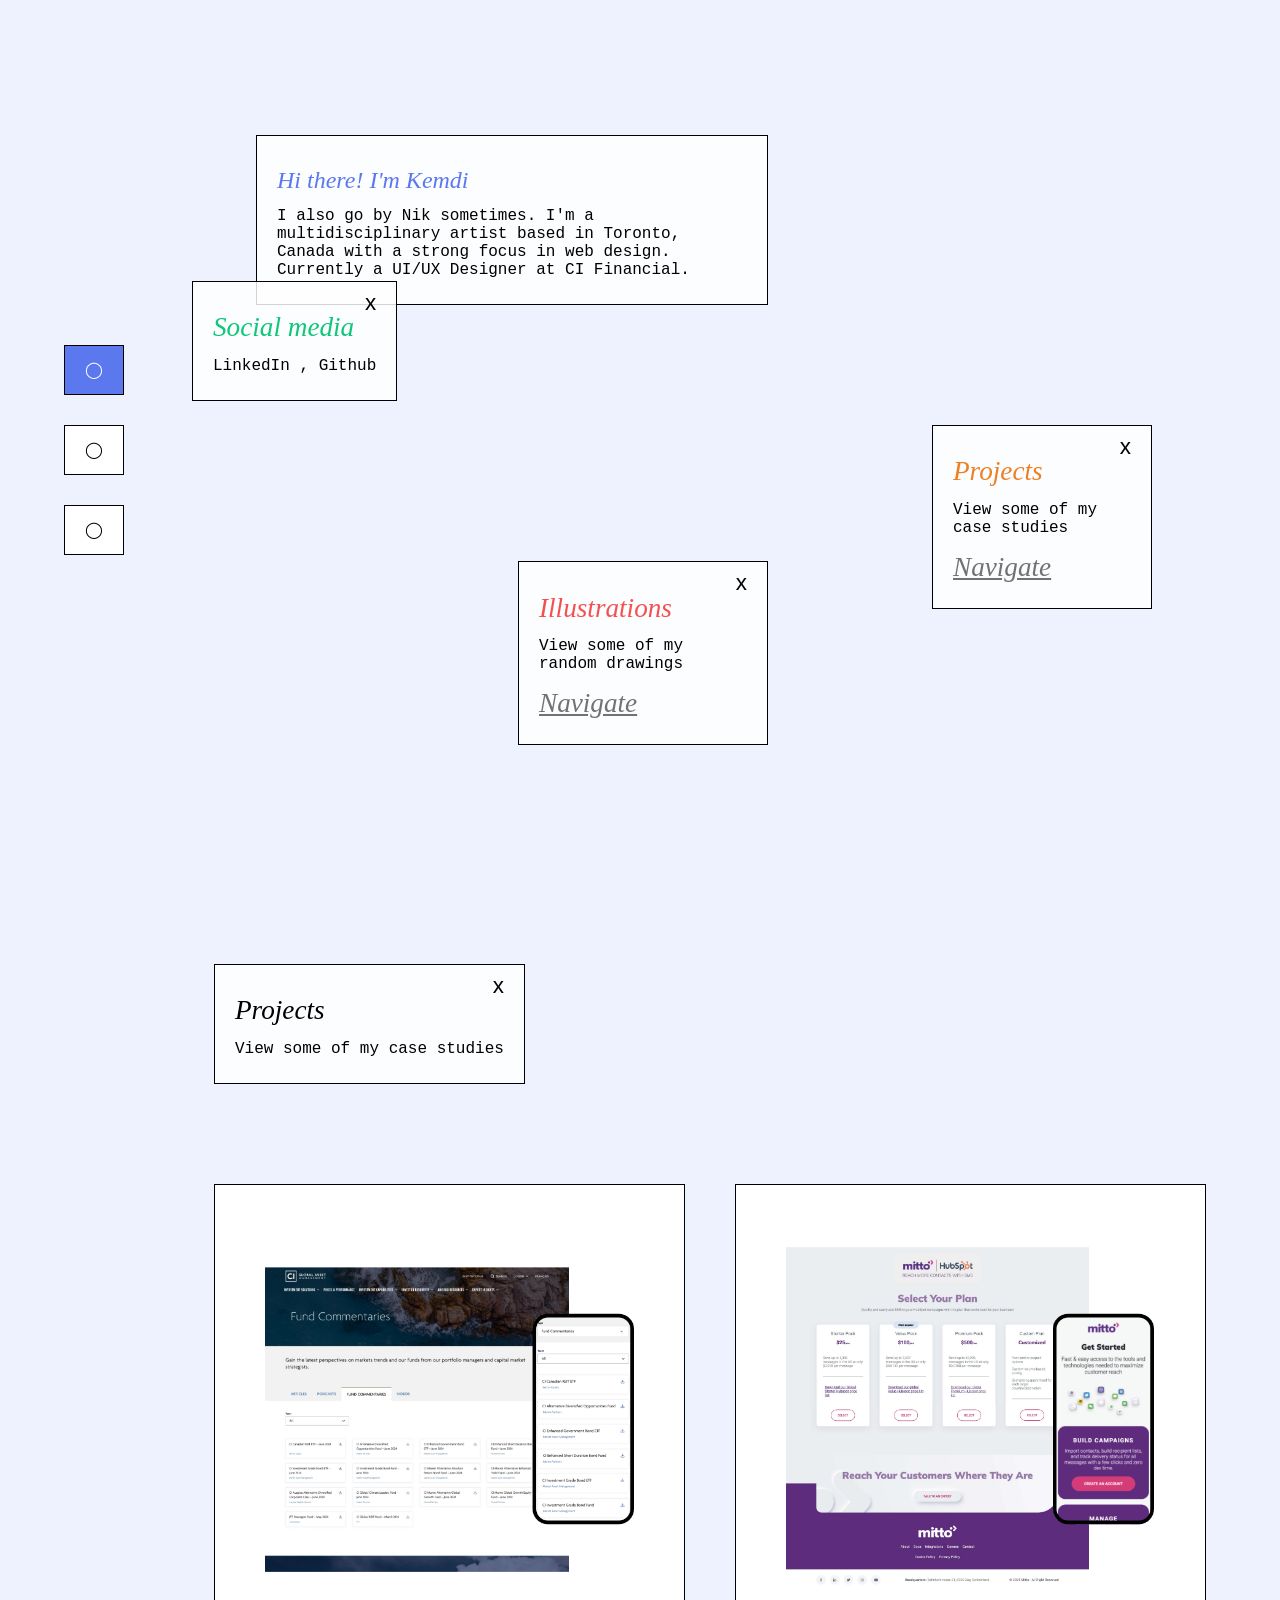
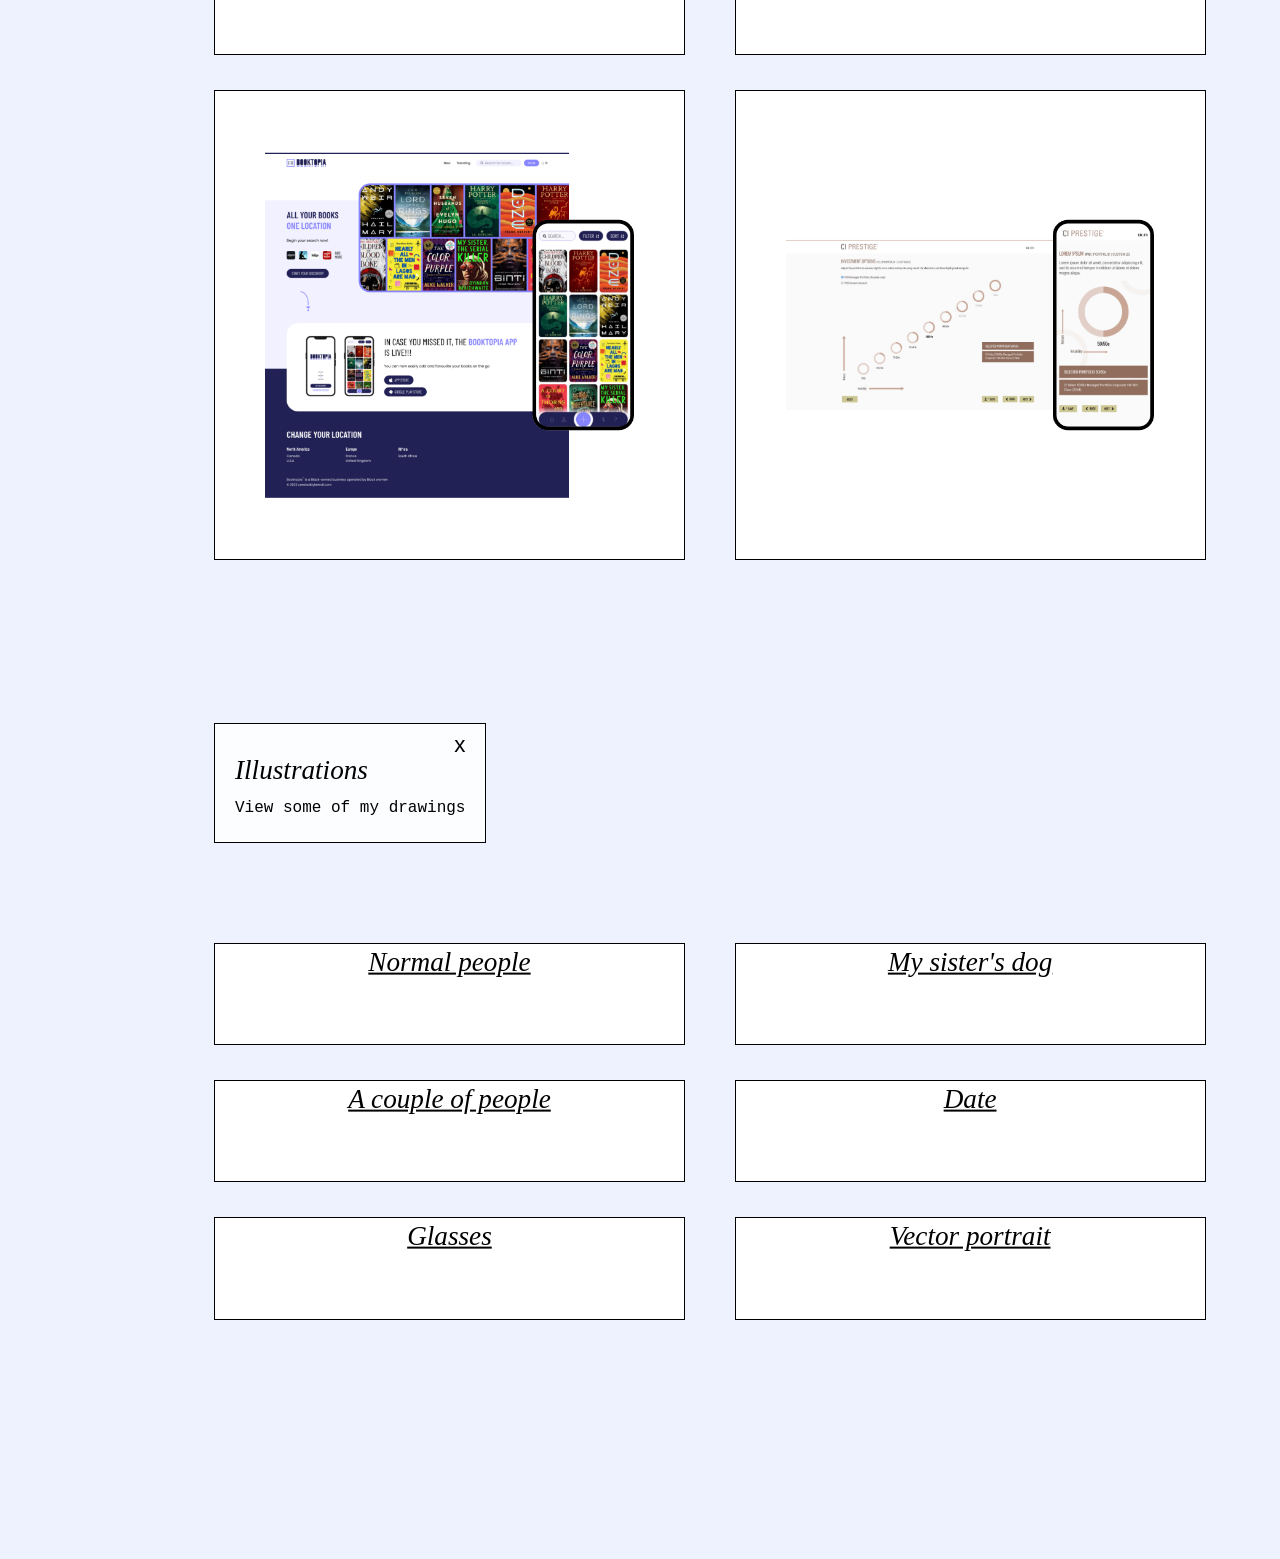
==== index.html @ 2d478c74 "october 2025 update" ====
<!DOCTYPE html>
<html lang="en">

<head>
    <meta charset="UTF-8">
    <meta name="viewport" content="width=device-width, initial-scale=1.0">
    <title>Portfolio</title>
    <link href="css/style.css" rel="stylesheet" />
    <link rel="icon" type="image/png" href="img/favicon.png">
</head>

<body>
    <nav>
        <div onclick="navFunction()" class="open cancel"><span>&#x25EF;</span><span>x</span></div>
        <ul>
            <li class="active" onclick="myClickFunction()"><a href="#"><span>&#x25EF;</span><span>Home</span></a></li>
            <li><a href="#projects"><span>&#x25EF;</span><span>Projects</span></a></li>
            <li><a href="#illustrations"><span>&#x25EF;</span><span>Illustrations</span></a></li>
            <li class="socialmedia">
                <p onclick="reAddFunction()"><span>&#x25EF;</span><span class="invisible">Social media</span><a
                        href="https://www.linkedin.com/in/k-ikejiani/" target="_blank">LinkedIn</a><a
                        href="https://github.com/nikxkj" target="_blank">Github</a></p>
            </li>
        </ul>
    </nav>

    <section id="home">
        <div class="one dialog">
            <div class="cancel">
                <p>x</p>
            </div>
            <h1>Hi there! I'm Kemdi</h1>
            <p>
                I also go by Nik sometimes. I'm a multidisciplinary artist based in Toronto, Canada with a strong focus
                in web design. Currently a UI/UX Designer at CI Financial.
            </p>
        </div>

        <div class="two dialog">
            <div class="cancel">
                <p>x</p>
            </div>
            <h2>Social media</h2>
            <p>
                <a href="https://www.linkedin.com/in/k-ikejiani/" target="_blank">LinkedIn</a> , <a
                    href="https://github.com/nikxkj" target="_blank">Github</a>
            </p>
        </div>

        <div class="three dialog">
            <div class="cancel">
                <p>x</p>
            </div>
            <h2>Projects</h2>
            <p>
                View some of my case studies
            </p>
            <p class="navigate">
                <a href="#projects">Navigate</a>
            </p>
        </div>

        <div class="four dialog">
            <div class="cancel">
                <p>x</p>
            </div>
            <h2>Illustrations</h2>
            <p>
                View some of my random drawings
            </p>
            <p class="navigate">
                <a href="#illustrations">Navigate</a>
            </p>
        </div>
    </section>

    <section id="projects">
        <div class="dialog">
            <div class="cancel">
                <p onclick="topFunction()">x</p>
            </div>
            <h2>Projects</h2>
            <p>
                View some of my case studies
            </p>
        </div>

        <div class="gallery">
            <div class="image">
                <img src="img/1.png" alt="">
                <a href="projects/1.html"></a>
                <p class="navigate">View case study</p>
            </div>

            <div class="image">
                <img src="img/2.png" alt="">
                <a href="projects/2.html"></a>
                <p class="navigate">View case study</p>
            </div>

            <div class="image">
                <img src="img/3.png" alt="">
                <a href="projects/1.html"></a>
                <p class="navigate">View case study</p>
            </div>

            <div class="image">
                <img src="img/4.png" alt="">
                <a href="projects/1.html"></a>
                <p class="navigate">View case study</p>
            </div>
        </div>

    </section>


    <section id="illustrations">
        <div class="dialog">
            <div class="cancel">
                <p onclick="topFunction()">x</p>
            </div>
            <h2>Illustrations</h2>
            <p>
                View some of my drawings
            </p>
        </div>

        <div class="gallery">
            <div class="image">
                <img src="https://nikxkj.github.io/home/img/normal-people.jpg" alt="">
                <p class="navigate">Normal people</p>
            </div>

            <div class="image">
                <img src="https://nikxkj.github.io/home/img/peaches.jpg" alt="">
                <p class="navigate">My sister's dog</p>
            </div>

            <div class="image">
                <img src="https://nikxkj.github.io/home/img/couple.jpg" alt="">
                <p class="navigate">A couple of people</p>
            </div>

            <div class="image">
                <img src="https://nikxkj.github.io/home/img/boat.jpg" alt="">
                <p class="navigate">Date</p>
            </div>

            <div class="image">
                <img src="https://nikxkj.github.io/home/img/glasses.png" alt="">
                <p class="navigate">Glasses</p>
            </div>

            <div class="image">
                <img src="https://nikxkj.github.io/home/img/portrait.png" alt="">
                <p class="navigate">Vector portrait</p>
            </div>
        </div>

    </section>


    <script src="js/script.js"></script>


</body>

</html>
---- css/style.css ----
* {
  padding: 0;
  border: 0;
  margin: 0;
  -webkit-box-sizing: border-box;
  box-sizing: border-box;
}

html, body {
  background-color: #eef2ff;
  color: #000;
  font-family: "Courier New", Courier, monospace;
  scroll-behavior: smooth;
}

h1, h2, h3 {
  font-family: "Baskerville", "Times New Roman", Times, serif;
  font-weight: 400;
  font-style: italic;
  line-height: 1;
}

h1 {
  color: #5C78EF;
}

h2 {
  font-size: 1.7rem;
}

p {
  margin: 15px 0;
}

a {
  color: inherit;
  text-decoration: none;
}

img {
  max-width: 100%;
  height: auto;
  display: block;
}

nav {
  position: fixed;
  left: 5%;
  top: 50%;
  -webkit-transform: translateY(-50%);
          transform: translateY(-50%);
  z-index: 1000;
}
nav li {
  list-style: none;
  color: #000;
  margin: 60px 0;
}
nav li a {
  padding: 15px 20px;
  border: 1px solid #000;
  background-color: #fff;
}
nav li a span {
  display: inline-block;
  vertical-align: middle;
}
nav li a span:last-child {
  padding-left: 0;
  max-width: 0;
  overflow: hidden;
  -webkit-transition: 0.5s max-width, 0.3s padding;
  transition: 0.5s max-width, 0.3s padding;
}
nav li p {
  background-color: #fff;
}
nav .active {
  color: #fff;
}
nav .active a {
  background-color: #fff;
}
nav .active:nth-child(1) a {
  background-color: #5C78EF;
}
nav .active:nth-child(2) a {
  background-color: #ED8023;
}
nav .active:nth-child(3) a {
  background-color: #F55050;
}
nav .active:nth-child(4) a, nav .active:nth-child(4) p {
  background-color: #0ec778;
}
nav li:hover, nav li.active:hover {
  color: #fff;
}
nav li:hover a span:last-child, nav li.active:hover a span:last-child {
  padding-left: 15px;
  max-width: 160px;
}
nav li:hover:nth-child(1) a, nav li.active:hover:nth-child(1) a {
  background-color: #5C78EF;
}
nav li:hover:nth-child(2) a, nav li.active:hover:nth-child(2) a {
  background-color: #ED8023;
}
nav li:hover:nth-child(3) a, nav li.active:hover:nth-child(3) a {
  background-color: #F55050;
}
nav li:hover:nth-child(4) a, nav li:hover:nth-child(4) p, nav li.active:hover:nth-child(4) a, nav li.active:hover:nth-child(4) p {
  background-color: #0ec778;
}
nav .socialmedia {
  display: none;
  cursor: pointer;
}
nav .socialmedia p {
  padding: 15px 20px;
  border: 1px solid #000;
  margin: 0;
  display: inline;
}
nav .socialmedia a {
  border: 0;
  padding: 0;
  display: inline-block;
  max-width: 0;
  overflow: hidden;
  vertical-align: bottom;
}
nav .socialmedia p:hover a {
  max-width: 180px;
  padding-left: 15px;
}

section {
  width: 100%;
  position: relative;
  min-height: 100vh;
  padding: 5%;
}

.navigate {
  font-family: "Baskerville", "Times New Roman", Times, serif;
  font-style: italic;
  text-decoration: underline;
  font-size: 1.7rem;
  color: #727272;
}
.navigate:hover {
  color: #000;
}

.dialog {
  max-width: 40%;
  padding: 10px 20px;
  background-color: rgba(255, 255, 255, 0.8235294118);
  position: absolute;
  border: 1px solid #000;
}
.dialog .cancel {
  text-align: right;
  font-family: sans-serif;
}
.dialog .cancel p {
  margin: 0;
  display: inline-block;
  cursor: pointer;
  font-size: 1.4rem;
  line-height: 1;
  font-family: sans-serif;
  font-weight: 200;
}
.dialog .cancel a {
  text-decoration: none !important;
  display: inline-block;
  vertical-align: middle;
}
.dialog a:hover {
  text-decoration: underline;
}
.dialog.one {
  left: 20%;
  top: 15%;
}
.dialog.two {
  left: 15%;
  top: 29%;
}
.dialog.two h2 {
  color: #0ec778;
}
.dialog.three {
  right: 10%;
  top: 45%;
  width: 220px;
}
.dialog.three h2 {
  color: #ED8023;
}
.dialog.four {
  right: 40%;
  bottom: 15%;
  width: 250px;
}
.dialog.four h2 {
  color: #F55050;
}

.gallery {
  margin-left: 150px;
  margin-top: 100px;
}
.gallery .image {
  width: 47%;
  max-width: 600px;
  height: auto;
  aspect-ratio: 1/1;
  background-color: #fff;
  border: 1px solid #000;
  display: inline-block;
  margin-bottom: 30px;
  position: relative;
  padding: 5%;
  text-align: center;
}
.gallery .image:nth-child(even) {
  margin-left: 4%;
}
.gallery .image a {
  display: inline-block;
  background-color: #000;
  opacity: 0;
  width: 100%;
  height: 100%;
  position: absolute;
  top: 0;
  left: 0;
  -webkit-transition: 0.5s opacity;
  transition: 0.5s opacity;
}
.gallery .image .navigate {
  margin: 0;
  left: 0;
  position: absolute;
  z-index: 10;
  cursor: pointer;
  width: 100%;
  text-align: center;
  top: 50%;
  -webkit-transform: translateY(-50%);
          transform: translateY(-50%);
  opacity: 0;
  color: #dddddd;
  pointer-events: none;
}
.gallery .image .navigate:hover {
  color: #fff;
}
.gallery .image:hover a {
  opacity: 0.9;
}
.gallery .image:hover .navigate {
  opacity: 1;
}
.gallery.three .image {
  width: 29%;
  vertical-align: top;
}
.gallery.three .image:nth-child(even) {
  margin: 0 4%;
}

#illustrations .gallery .image {
  aspect-ratio: unset;
}
#illustrations .gallery .image .navigate {
  -webkit-transform: unset;
          transform: unset;
  top: 2.5%;
  -webkit-transform: translateY(-1.25%);
          transform: translateY(-1.25%);
  opacity: 1;
  color: #000 !important;
}

.dialog {
  -webkit-transition: 0.5s -webkit-transform;
  transition: 0.5s -webkit-transform;
  transition: 0.5s transform;
  transition: 0.5s transform, 0.5s -webkit-transform;
}

.close {
  -webkit-transform: scale(0);
          transform: scale(0);
  pointer-events: none;
  padding: 0;
}

#projects .dialog, #illustrations .dialog {
  margin-left: 150px;
  position: relative;
  display: inline-block;
  -webkit-transition: 0.8s margin;
  transition: 0.8s margin;
}

#home {
  opacity: 1;
  -webkit-transition: 0.8s opacity;
  transition: 0.8s opacity;
}

.projectview #home {
  opacity: 0;
}

nav .socialmedia a {
  pointer-events: none;
  max-width: 0;
  overflow: hidden;
}

nav .socialmedia .invisible {
  white-space: nowrap;
  display: inline-block;
  vertical-align: bottom;
  padding-left: 0;
  max-width: 0;
  overflow: hidden;
  -webkit-transition: 0.5s max-width, 0.3s padding;
  transition: 0.5s max-width, 0.3s padding;
}

nav .socialmedia:hover .invisible {
  max-width: 180px;
  padding-left: 15px;
}

nav .socialmedia a {
  display: none;
}

.nothome nav .socialmedia a {
  pointer-events: unset;
  display: inline-block;
  max-width: 0;
  overflow: hidden;
  -webkit-transition: 0.5s max-width, 0.3s padding;
  transition: 0.5s max-width, 0.3s padding;
}

.nothome nav .socialmedia:hover a {
  max-width: 110px;
}

.nothome nav .socialmedia .invisible {
  display: none !important;
}

.showsm .socialmedia, .nothome .socialmedia {
  display: list-item;
}

/*
.removesm{
    nav .socialmedia{display: none;}
    &.showsm.nothome .socialmedia{display: list-item;}
}
*/
.projectview #projects .dialog {
  margin-left: 0;
}

.illustrationview #illustrations .dialog {
  margin-left: 0;
}

.open {
  display: none;
  margin-bottom: 40px;
}
.open span {
  display: inline-block;
  padding: 15px 20px;
  border: 1px solid #000;
  background-color: #fff;
}
.open span:last-child {
  display: none;
}

#home .dialog {
  margin: 20px 0;
}
#home .dialog.one {
  margin-top: 0;
}
#home .dialog.one .cancel {
  opacity: 0;
  pointer-events: none;
}

@media screen and (max-width: 800px) {
  h1, h2, h3 {
    font-size: 1.5rem;
  }
  body {
    padding-top: 30px;
  }
  .open {
    display: block;
  }
  nav ul {
    display: none;
    padding-top: 15%;
  }
  section {
    max-width: 100%;
    overflow: hidden;
    padding: 0;
    width: 90%;
    margin: 0 auto;
    padding-bottom: 30px;
  }
  nav {
    left: unset;
    right: 5%;
    top: 30px;
    -webkit-transform: unset;
            transform: unset;
    text-align: right;
    width: 100%;
    height: unset;
    right: 0;
    top: 0;
    padding: 30px 5%;
  }
  nav li {
    margin: 0;
    margin-bottom: 60px;
  }
  nav li, nav li:hover, nav li.active:hover {
    color: #fff;
  }
  nav li a span:last-child, nav li:hover a span:last-child, nav li.active:hover a span:last-child {
    padding-left: 15px;
    max-width: 160px;
  }
  nav li:nth-child(1) a, nav li:hover:nth-child(1) a, nav li.active:hover:nth-child(1) a {
    background-color: #5C78EF;
  }
  nav li:nth-child(2) a, nav li:hover:nth-child(2) a, nav li.active:hover:nth-child(2) a {
    background-color: #ED8023;
  }
  nav li:nth-child(3) a, nav li:hover:nth-child(3) a, nav li.active:hover:nth-child(3) a {
    background-color: #F55050;
  }
  nav li:nth-child(4) a, nav li:nth-child(4) p, nav li:hover:nth-child(4) a, nav li:hover:nth-child(4) p, nav li.active:hover:nth-child(4) a, nav li.active:hover:nth-child(4) p {
    background-color: #0ec778;
  }
  nav .socialmedia {
    display: list-item;
  }
  nav .socialmedia a {
    max-width: 180px;
    padding-left: 15px;
  }
  nav .socialmedia a {
    pointer-events: unset;
    display: inline-block;
  }
  nav .socialmedia .invisible {
    display: none;
  }
  .dialog {
    max-width: 100%;
    width: 100%;
    position: relative;
  }
  .dialog.one, .dialog.two, .dialog.three, .dialog.four {
    left: 0;
    right: unset;
    bottom: unset;
    width: 100%;
  }
  .gallery {
    margin-left: 0;
    margin-top: 50px;
  }
  .gallery .image, .gallery .gallery.three .image {
    width: 100%;
    margin-bottom: 30px !important;
  }
  .gallery .image:nth-child(even) {
    margin-left: 0;
    margin-right: 0;
  }
  #illustrations .gallery .image .navigate {
    top: -2rem;
  }
  .clicked .open span:first-child {
    display: none;
  }
  .clicked .open span:last-child {
    display: inline-block;
  }
  .clicked nav {
    height: 100vh;
    background-color: #fff;
  }
  .clicked nav ul {
    display: block;
  }
}/*# sourceMappingURL=style.css.map */
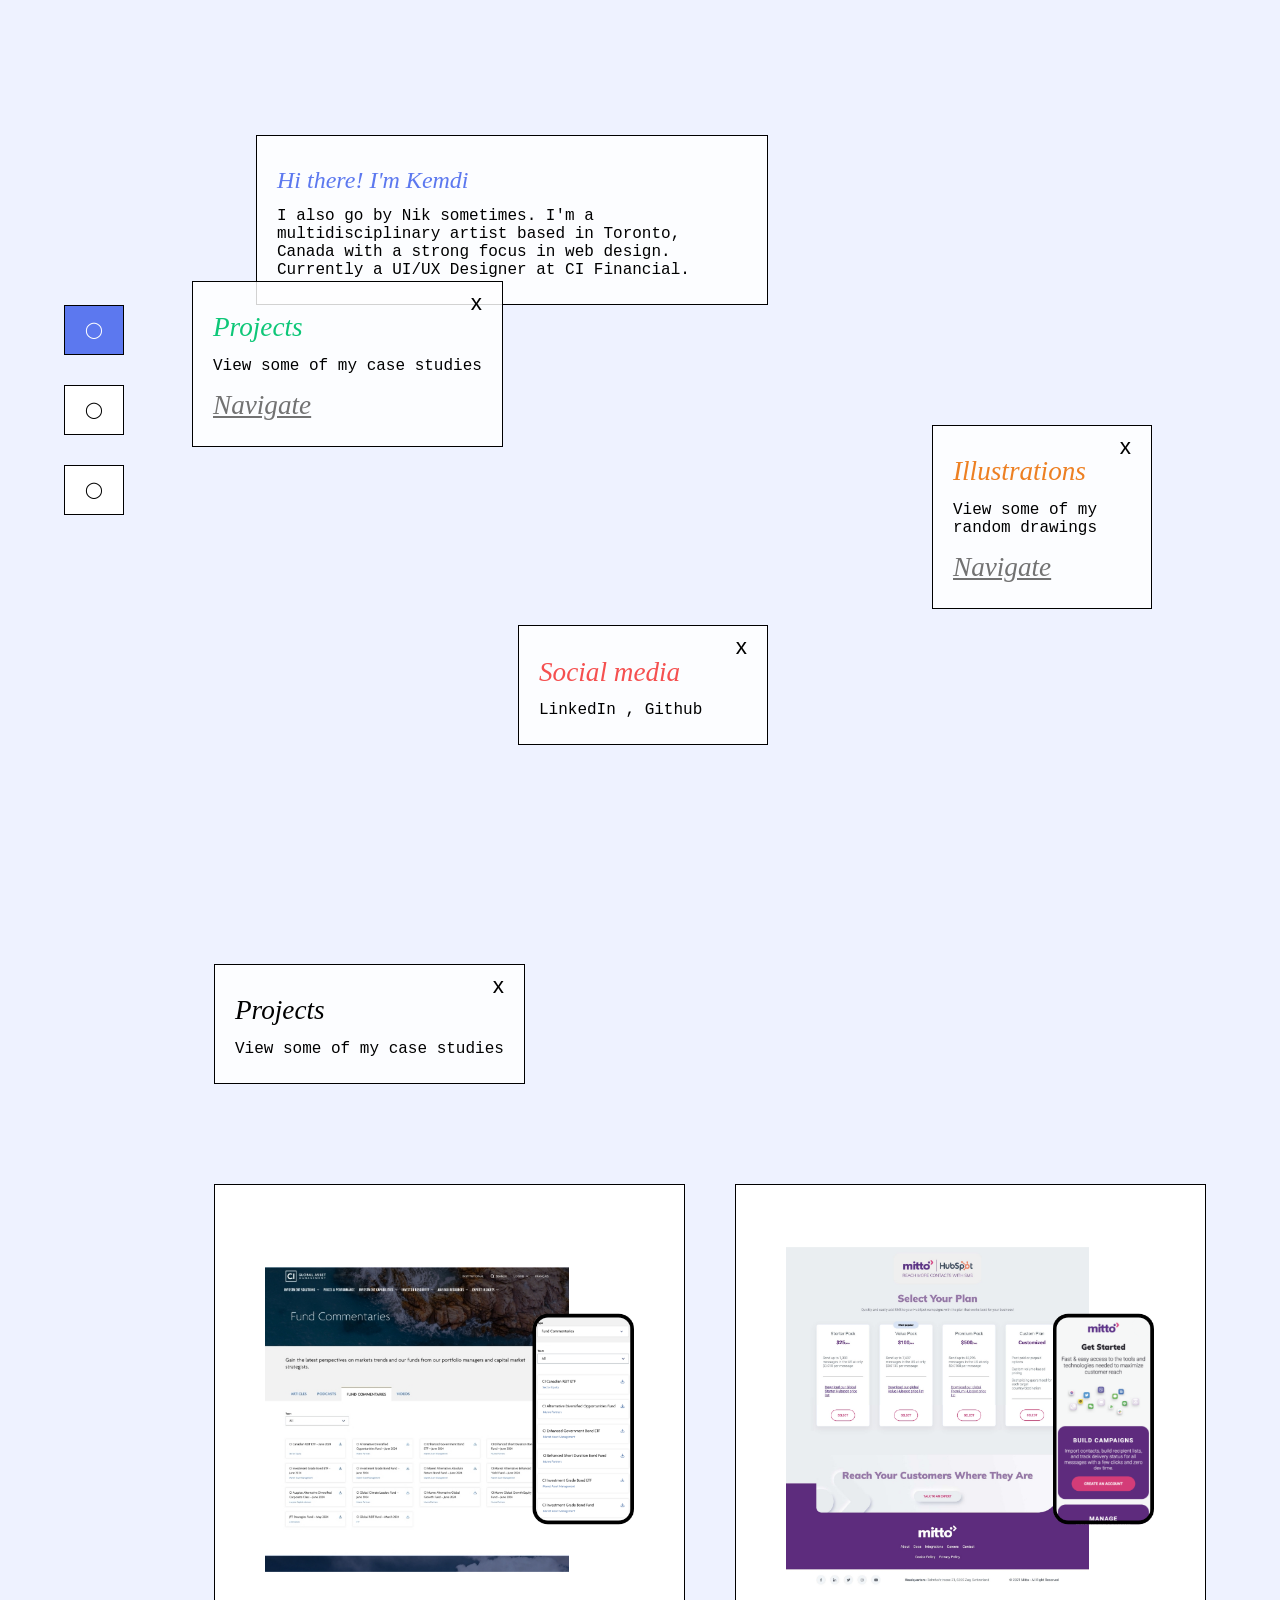
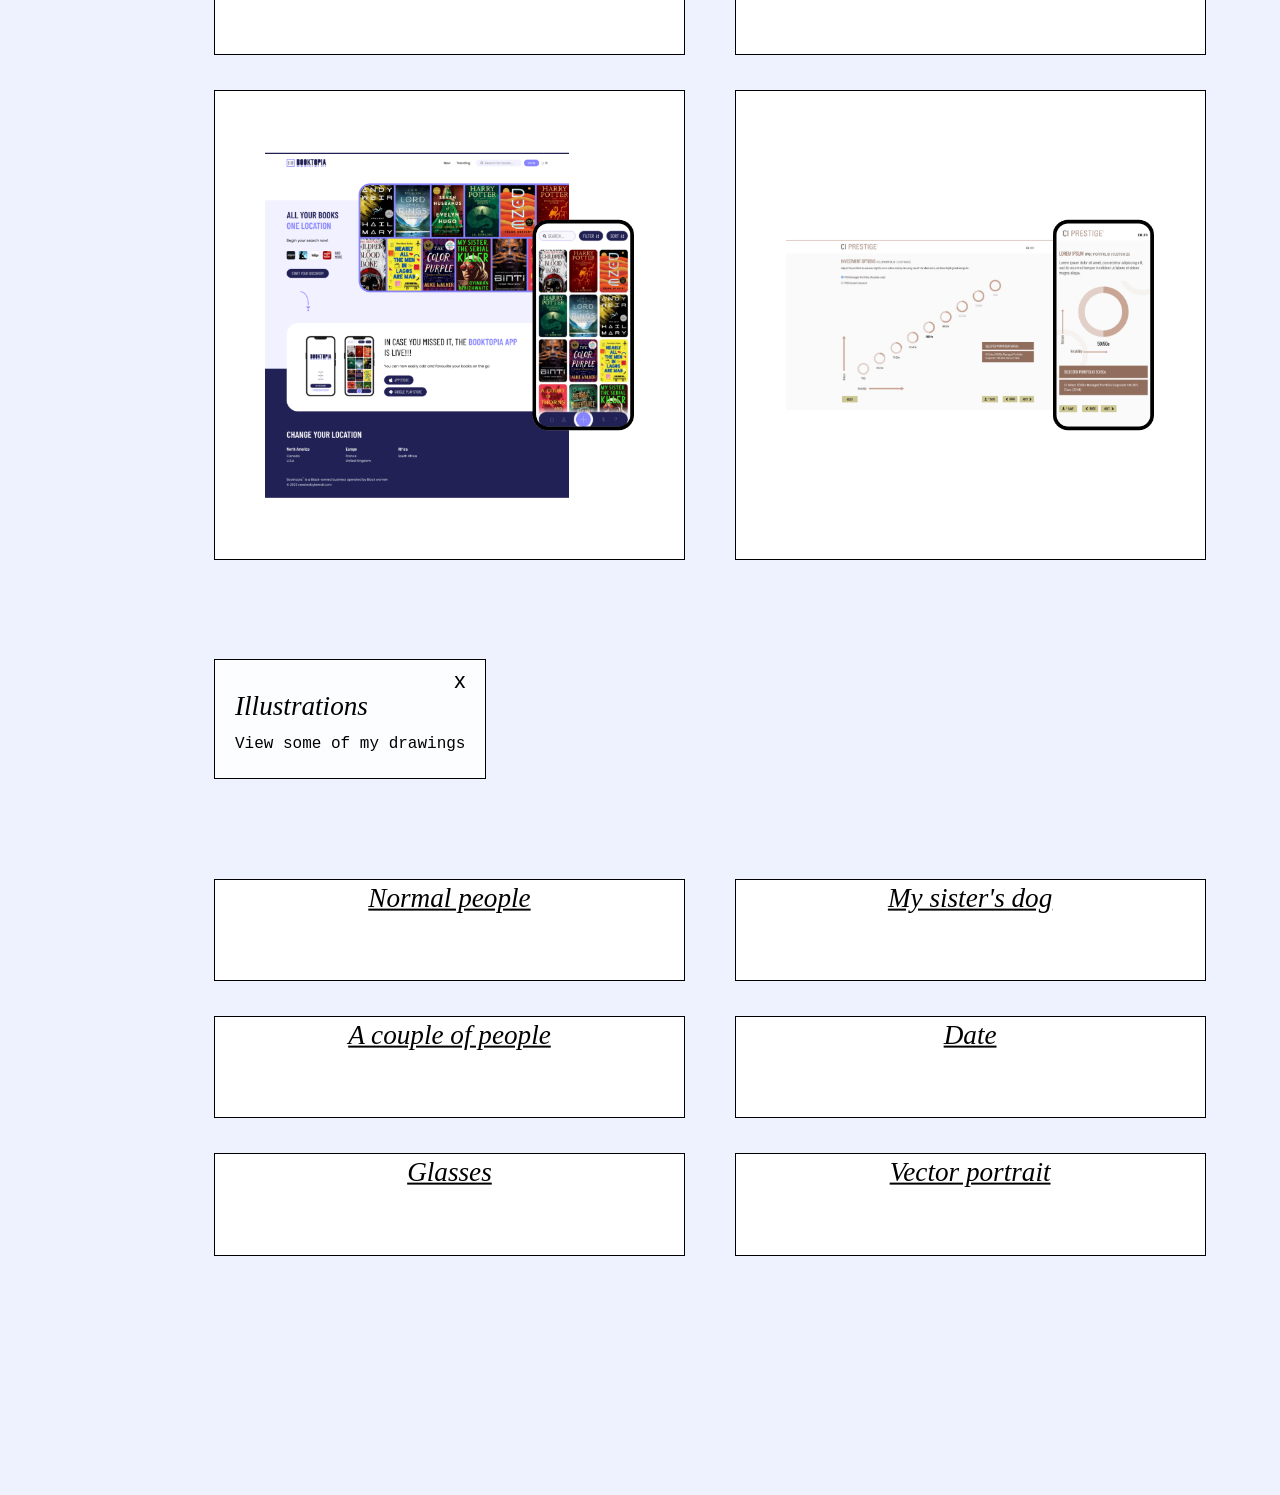
==== commit 0b24aaea: "cleanup" ====
--- a/index.html
+++ b/index.html
@@ -17,9 +17,11 @@
             <li><a href="#projects"><span>&#x25EF;</span><span>Projects</span></a></li>
             <li><a href="#illustrations"><span>&#x25EF;</span><span>Illustrations</span></a></li>
             <li class="socialmedia">
-                <p onclick="reAddFunction()"><span>&#x25EF;</span><span class="invisible">Social media</span><a
+                <span>
+                    <span>&#x25EF;</span><span class="invisible">Social media</span><a
                         href="https://www.linkedin.com/in/k-ikejiani/" target="_blank">LinkedIn</a><a
-                        href="https://github.com/nikxkj" target="_blank">Github</a></p>
+                        href="https://github.com/nikxkj" target="_blank">Github</a>
+                </span>
             </li>
         </ul>
     </nav>
@@ -40,17 +42,6 @@
             <div class="cancel">
                 <p>x</p>
             </div>
-            <h2>Social media</h2>
-            <p>
-                <a href="https://www.linkedin.com/in/k-ikejiani/" target="_blank">LinkedIn</a> , <a
-                    href="https://github.com/nikxkj" target="_blank">Github</a>
-            </p>
-        </div>
-
-        <div class="three dialog">
-            <div class="cancel">
-                <p>x</p>
-            </div>
             <h2>Projects</h2>
             <p>
                 View some of my case studies
@@ -60,7 +51,7 @@
             </p>
         </div>
 
-        <div class="four dialog">
+        <div class="three dialog">
             <div class="cancel">
                 <p>x</p>
             </div>
@@ -70,6 +61,17 @@
             </p>
             <p class="navigate">
                 <a href="#illustrations">Navigate</a>
+            </p>
+        </div>
+
+        <div class="four dialog">
+            <div class="cancel">
+                <p>x</p>
+            </div>
+            <h2>Social media</h2>
+            <p>
+                <a href="https://www.linkedin.com/in/k-ikejiani/" target="_blank">LinkedIn</a> , <a
+                    href="https://github.com/nikxkj" target="_blank">Github</a>
             </p>
         </div>
     </section>
--- a/css/style.css
+++ b/css/style.css
@@ -35,6 +35,7 @@
 a {
   color: inherit;
   text-decoration: none;
+  font: inherit;
 }
 
 img {
@@ -113,7 +114,12 @@
   background-color: #0ec778;
 }
 nav .socialmedia {
-  display: none;
+  -webkit-transform: scale(0);
+          transform: scale(0);
+  -webkit-transition: 0.5s -webkit-transform;
+  transition: 0.5s -webkit-transform;
+  transition: 0.5s transform;
+  transition: 0.5s transform, 0.5s -webkit-transform;
   cursor: pointer;
 }
 nav .socialmedia p {
@@ -140,6 +146,7 @@
   position: relative;
   min-height: 100vh;
   padding: 5%;
+  padding-bottom: 0;
 }
 
 .navigate {
@@ -265,6 +272,9 @@
 .gallery .image:hover .navigate {
   opacity: 1;
 }
+.gallery.three {
+  margin-bottom: 0;
+}
 .gallery.three .image {
   width: 29%;
   vertical-align: top;
@@ -363,6 +373,8 @@
 
 .showsm .socialmedia, .nothome .socialmedia {
   display: list-item;
+  -webkit-transform: scale(1);
+          transform: scale(1);
 }
 
 /*
@@ -405,8 +417,12 @@
 }
 
 @media screen and (max-width: 800px) {
-  h1, h2, h3 {
+  h1, h2, h3, .navigate {
     font-size: 1.5rem;
+  }
+  p {
+    font-size: 0.9rem;
+    line-height: 1.5;
   }
   body {
     padding-top: 30px;
@@ -427,9 +443,7 @@
     padding-bottom: 30px;
   }
   nav {
-    left: unset;
-    right: 5%;
-    top: 30px;
+    left: 0;
     -webkit-transform: unset;
             transform: unset;
     text-align: right;
@@ -464,6 +478,8 @@
   }
   nav .socialmedia {
     display: list-item;
+    -webkit-transform: scale(1);
+            transform: scale(1);
   }
   nav .socialmedia a {
     max-width: 180px;
@@ -475,6 +491,9 @@
   }
   nav .socialmedia .invisible {
     display: none;
+  }
+  .nothome nav .socialmedia a {
+    max-width: 100%;
   }
   .dialog {
     max-width: 100%;
@@ -486,21 +505,55 @@
     right: unset;
     bottom: unset;
     width: 100%;
+    top: unset;
+  }
+  #home .dialog {
+    margin: 0;
+    margin-bottom: 20px;
+    -webkit-transition: 0.5s height, 0.5s -webkit-transform;
+    transition: 0.5s height, 0.5s -webkit-transform;
+    transition: 0.5s transform, 0.5s height;
+    transition: 0.5s transform, 0.5s height, 0.5s -webkit-transform;
+  }
+  #home .dialog.two {
+    width: unset;
+    left: 10%;
+    display: inline-block;
+    max-width: 85%;
+  }
+  #home .dialog.two.close {
+    margin-top: 0;
+    margin-bottom: 0;
+    display: block;
+  }
+  #home .close {
+    height: 0;
+    margin: 0;
   }
   .gallery {
     margin-left: 0;
     margin-top: 50px;
   }
-  .gallery .image, .gallery .gallery.three .image {
+  .gallery .image {
+    aspect-ratio: unset;
+    text-align: center;
+  }
+  .gallery .image, .gallery .gallery.three .image, .gallery.three .image:nth-child(even) {
     width: 100%;
-    margin-bottom: 30px !important;
+    margin-bottom: 30px;
   }
   .gallery .image:nth-child(even) {
     margin-left: 0;
     margin-right: 0;
   }
+  .gallery img {
+    display: inline-block;
+  }
   #illustrations .gallery .image .navigate {
     top: -2rem;
+  }
+  .clicked {
+    overflow: hidden;
   }
   .clicked .open span:first-child {
     display: none;
@@ -515,4 +568,24 @@
   .clicked nav ul {
     display: block;
   }
+  #projects, #illustrations {
+    padding-top: 30px;
+  }
+  .gallery .image:last-child {
+    margin-bottom: 0;
+  }
+}
+@media screen and (min-width: 801px) {
+  .gallery.three .image {
+    padding: 2%;
+  }
+  nav ul li:last-child {
+    border-color: green;
+  }
+  nav ul li:last-child p {
+    border-color: green;
+  }
+  nav ul li:last-child p span:first-child {
+    color: green;
+  }
 }/*# sourceMappingURL=style.css.map */
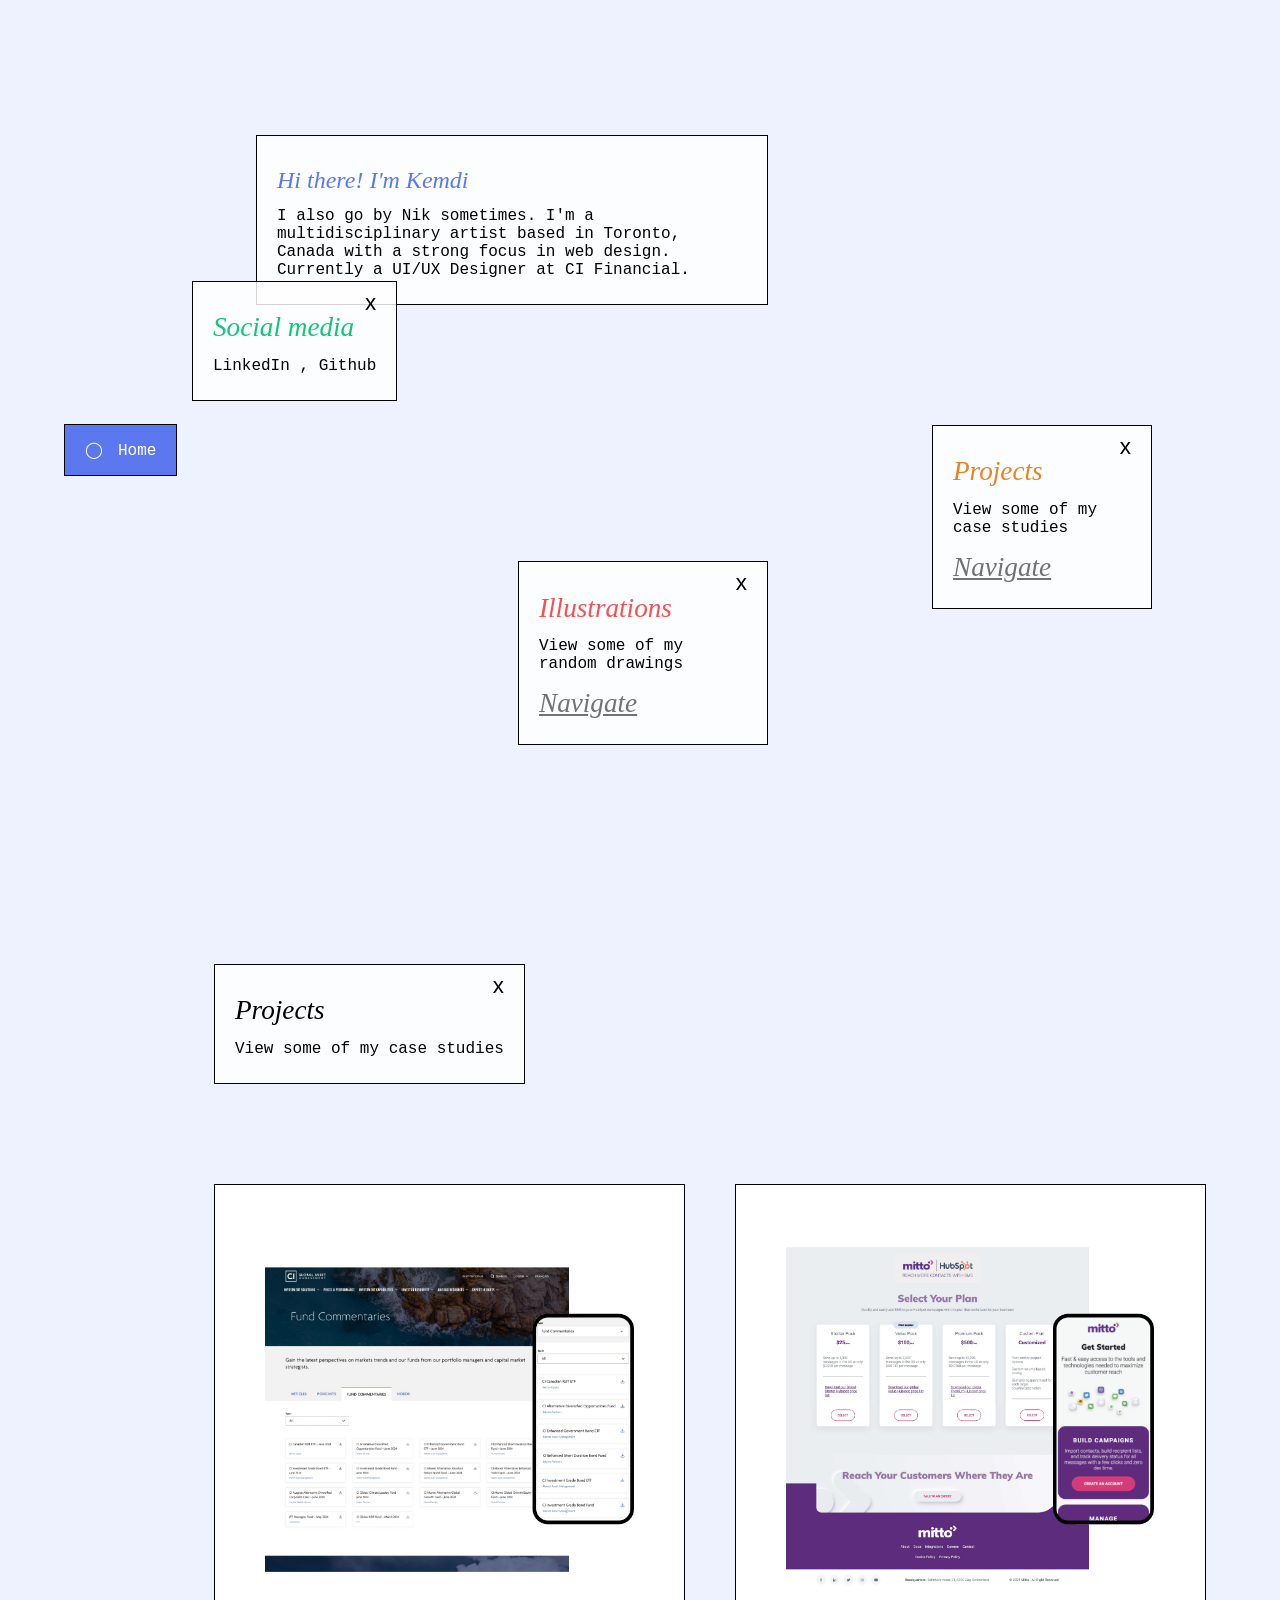
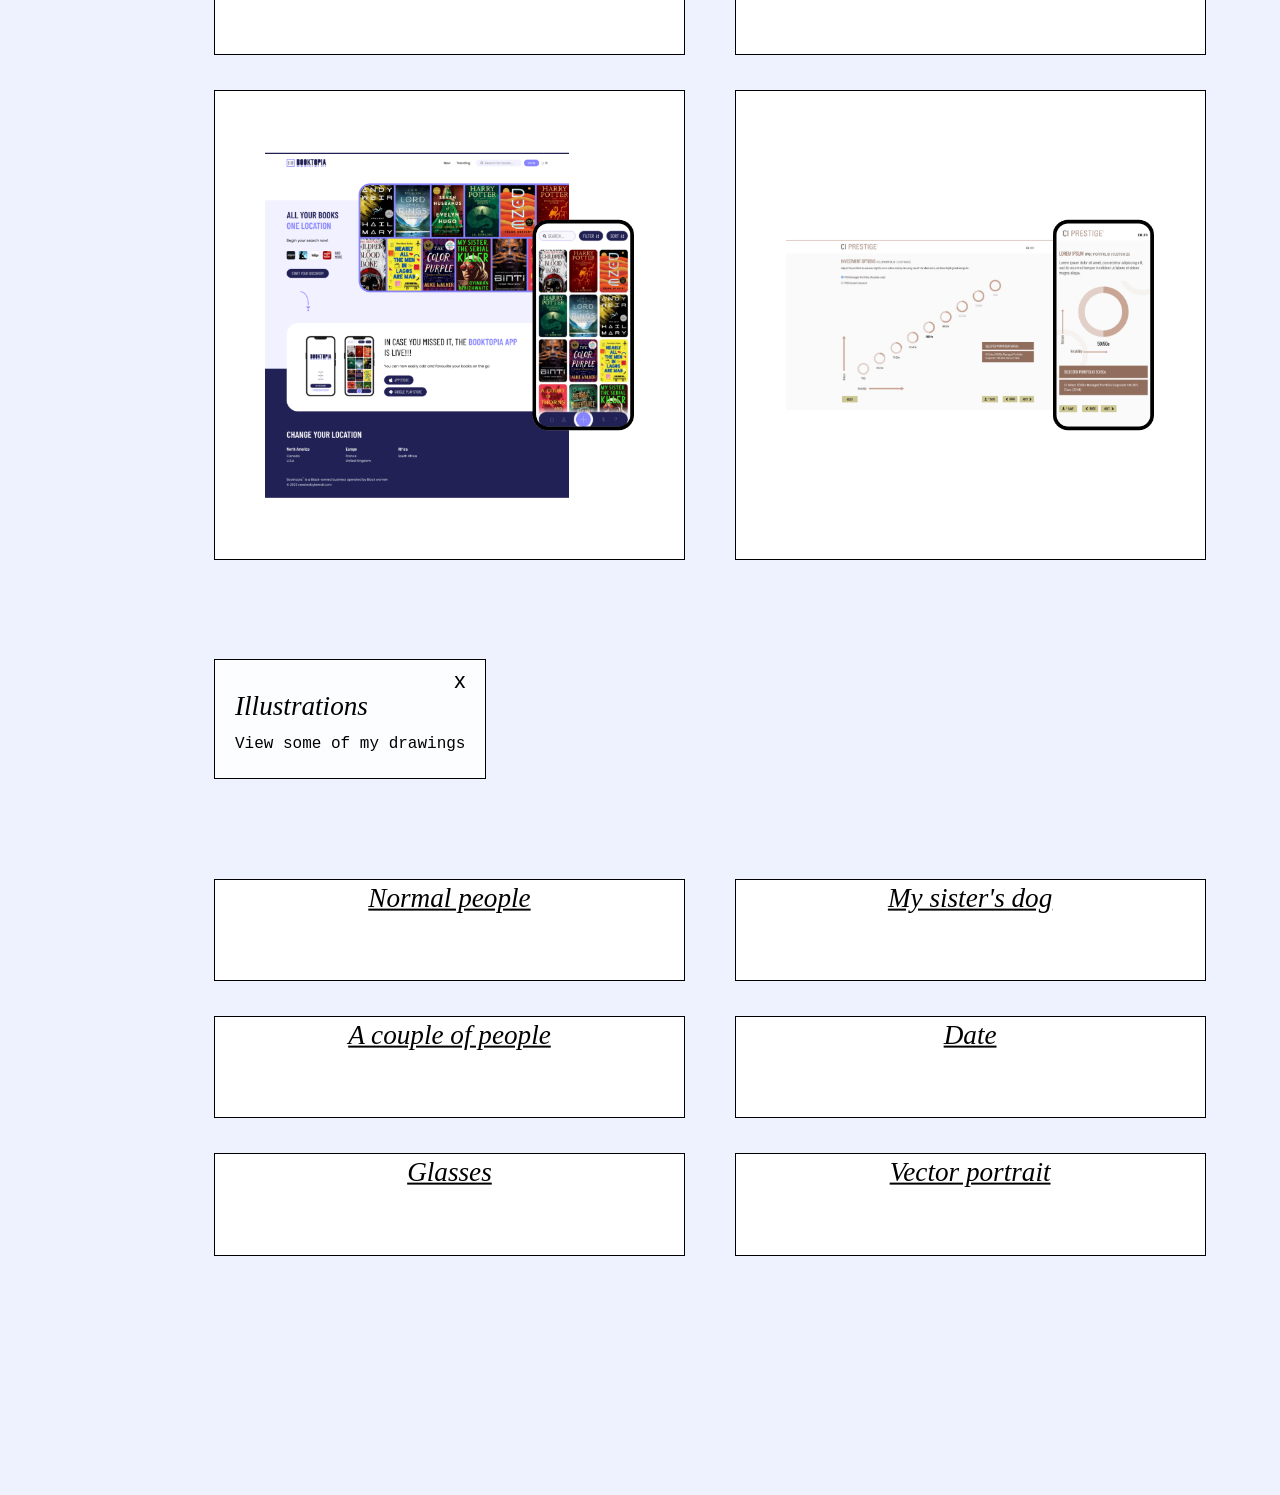
==== commit 93d5974b: "updated hyperlink" ====
--- a/index.html
+++ b/index.html
@@ -102,7 +102,7 @@
 
             <div class="image">
                 <img src="img/3.png" alt="">
-                <a href="projects/1.html"></a>
+                <a href="projects/3.html"></a>
                 <p class="navigate">View case study</p>
             </div>
 
--- a/css/style.css
+++ b/css/style.css
@@ -55,7 +55,8 @@
 nav li {
   list-style: none;
   color: #000;
-  margin: 60px 0;
+  margin: 40px 0;
+  font-size: 1rem;
 }
 nav li a {
   padding: 15px 20px;
@@ -70,8 +71,8 @@
   padding-left: 0;
   max-width: 0;
   overflow: hidden;
-  -webkit-transition: 0.5s max-width, 0.3s padding;
-  transition: 0.5s max-width, 0.3s padding;
+  -webkit-transition: 0.5s max-width, 0.5s padding;
+  transition: 0.5s max-width, 0.5s padding;
 }
 nav li p {
   background-color: #fff;
@@ -94,39 +95,27 @@
 nav .active:nth-child(4) a, nav .active:nth-child(4) p {
   background-color: #0ec778;
 }
-nav li:hover, nav li.active:hover {
+nav li:hover, nav li.active:hover, nav li:first-child.active {
   color: #fff;
 }
-nav li:hover a span:last-child, nav li.active:hover a span:last-child {
+nav li:hover a span:last-child, nav li.active:hover a span:last-child, nav li:first-child.active a span:last-child {
   padding-left: 15px;
   max-width: 160px;
 }
-nav li:hover:nth-child(1) a, nav li.active:hover:nth-child(1) a {
+nav li:hover:nth-child(1) a, nav li.active:hover:nth-child(1) a, nav li:first-child.active:nth-child(1) a {
   background-color: #5C78EF;
 }
-nav li:hover:nth-child(2) a, nav li.active:hover:nth-child(2) a {
+nav li:hover:nth-child(2) a, nav li.active:hover:nth-child(2) a, nav li:first-child.active:nth-child(2) a {
   background-color: #ED8023;
 }
-nav li:hover:nth-child(3) a, nav li.active:hover:nth-child(3) a {
+nav li:hover:nth-child(3) a, nav li.active:hover:nth-child(3) a, nav li:first-child.active:nth-child(3) a {
   background-color: #F55050;
 }
-nav li:hover:nth-child(4) a, nav li:hover:nth-child(4) p, nav li.active:hover:nth-child(4) a, nav li.active:hover:nth-child(4) p {
+nav li:hover:nth-child(4) a, nav li:hover:nth-child(4) p, nav li.active:hover:nth-child(4) a, nav li.active:hover:nth-child(4) p, nav li:first-child.active:nth-child(4) a, nav li:first-child.active:nth-child(4) p {
   background-color: #0ec778;
 }
 nav .socialmedia {
-  -webkit-transform: scale(0);
-          transform: scale(0);
-  -webkit-transition: 0.5s -webkit-transform;
-  transition: 0.5s -webkit-transform;
-  transition: 0.5s transform;
-  transition: 0.5s transform, 0.5s -webkit-transform;
   cursor: pointer;
-}
-nav .socialmedia p {
-  padding: 15px 20px;
-  border: 1px solid #000;
-  margin: 0;
-  display: inline;
 }
 nav .socialmedia a {
   border: 0;
@@ -135,10 +124,8 @@
   max-width: 0;
   overflow: hidden;
   vertical-align: bottom;
-}
-nav .socialmedia p:hover a {
-  max-width: 180px;
-  padding-left: 15px;
+  -webkit-transition: 0.5s max-width, 0.5s padding;
+  transition: 0.5s max-width, 0.5s padding;
 }
 
 section {
@@ -192,27 +179,27 @@
   left: 20%;
   top: 15%;
 }
-.dialog.two {
+.dialog.four {
   left: 15%;
   top: 29%;
 }
-.dialog.two h2 {
+.dialog.four h2 {
   color: #0ec778;
 }
-.dialog.three {
+.dialog.two {
   right: 10%;
   top: 45%;
   width: 220px;
 }
-.dialog.three h2 {
+.dialog.two h2 {
   color: #ED8023;
 }
-.dialog.four {
+.dialog.three {
   right: 40%;
   bottom: 15%;
   width: 250px;
 }
-.dialog.four h2 {
+.dialog.three h2 {
   color: #F55050;
 }
 
@@ -272,14 +259,14 @@
 .gallery .image:hover .navigate {
   opacity: 1;
 }
-.gallery.three {
+.gallery.two {
   margin-bottom: 0;
 }
-.gallery.three .image {
+.gallery.two .image {
   width: 29%;
   vertical-align: top;
 }
-.gallery.three .image:nth-child(even) {
+.gallery.two .image:nth-child(even) {
   margin: 0 4%;
 }
 
@@ -328,59 +315,139 @@
   opacity: 0;
 }
 
-nav .socialmedia a {
-  pointer-events: none;
-  max-width: 0;
-  overflow: hidden;
-}
-
-nav .socialmedia .invisible {
+/*
+nav .socialmedia a{pointer-events: none;max-width: 0;overflow: hidden;}
+nav .socialmedia .invisible{white-space: nowrap;display: inline-block;vertical-align: bottom;padding-left: 0;max-width: 0;overflow: hidden;transition: 0.5s max-width, 0.3s padding;}
+nav .socialmedia:hover .invisible{max-width: 180px;padding-left: 15px;}
+nav .socialmedia a{display: none;}
+.nothome nav .socialmedia a{pointer-events: unset;display: inline-block;max-width: 0;overflow: hidden;transition: 0.5s max-width, 0.3s padding;}
+.nothome nav .socialmedia:hover a{max-width: 110px;}
+.nothome nav .socialmedia .invisible{display: none !important;}
+
+.sm .socialmedia, .nothome .socialmedia{display: list-item;transform: scale(1);}
+*/
+nav li:nth-child(4) .invisible {
   white-space: nowrap;
   display: inline-block;
-  vertical-align: bottom;
+  vertical-align: middle;
   padding-left: 0;
   max-width: 0;
   overflow: hidden;
-  -webkit-transition: 0.5s max-width, 0.3s padding;
-  transition: 0.5s max-width, 0.3s padding;
-}
-
-nav .socialmedia:hover .invisible {
-  max-width: 180px;
-  padding-left: 15px;
-}
-
-nav .socialmedia a {
+  -webkit-transition: 0.5s max-width, 0.5s padding;
+  transition: 0.5s max-width, 0.5s padding;
+}
+nav li:nth-child(4):hover .invisible {
+  max-width: 140px;
+  padding-right: 15px;
+}
+nav li:nth-child(4) > span {
+  background-color: #fff;
+  background-color: #fff;
+  border: 1px solid green;
+  display: inline-block;
+}
+nav li:nth-child(4) > span:hover {
+  background-color: #0ec778;
+}
+nav li:nth-child(4) span span:first-child {
+  padding: 15px 20px;
+  display: inline-block;
+}
+nav li:nth-child(4) span a {
+  vertical-align: middle;
+}
+
+nav li:nth-child(4):hover span a {
+  padding-right: 15px;
+}
+
+nav {
+  white-space: nowrap;
+}
+nav a {
+  display: inline-block;
+}
+nav li {
+  -webkit-transform: scale(1);
+          transform: scale(1);
+  -webkit-transition: 0.5s max-height, 0.5s margin, 0.5s -webkit-transform;
+  transition: 0.5s max-height, 0.5s margin, 0.5s -webkit-transform;
+  transition: 0.5s transform, 0.5s max-height, 0.5s margin;
+  transition: 0.5s transform, 0.5s max-height, 0.5s margin, 0.5s -webkit-transform;
+  cursor: pointer;
+}
+nav li a span {
+  vertical-align: bottom;
+}
+
+.home nav li:nth-child(1) {
+  max-height: 80px;
+  margin: 40px 0;
+}
+.home nav li:nth-child(4) a {
   display: none;
 }
-
-.nothome nav .socialmedia a {
+.home nav a {
+  pointer-events: none;
+}
+.home nav li {
+  -webkit-transform: scale(0);
+          transform: scale(0);
+  max-height: 0;
+  margin: 0;
+}
+.home nav li.shownav {
+  -webkit-transform: scale(1);
+          transform: scale(1);
+  max-height: 80px;
+  margin: 40px 0;
   pointer-events: unset;
-  display: inline-block;
-  max-width: 0;
-  overflow: hidden;
-  -webkit-transition: 0.5s max-width, 0.3s padding;
-  transition: 0.5s max-width, 0.3s padding;
-}
-
-.nothome nav .socialmedia:hover a {
-  max-width: 110px;
-}
-
-.nothome nav .socialmedia .invisible {
-  display: none !important;
-}
-
-.showsm .socialmedia, .nothome .socialmedia {
+}
+
+nav li > a {
+  max-width: unset;
+}
+
+.nothome nav li {
   display: list-item;
   -webkit-transform: scale(1);
           transform: scale(1);
 }
+.nothome nav a {
+  pointer-events: unset;
+  overflow: hidden;
+}
+.nothome nav li:hover a {
+  max-width: 200px;
+}
+.nothome nav .socialmedia a {
+  pointer-events: unset;
+  display: inline-block;
+  max-width: 0;
+  overflow: hidden;
+  -webkit-transition: 0.5s max-width, 0.5s padding;
+  transition: 0.5s max-width, 0.5s padding;
+}
+.nothome nav .socialmedia .invisible {
+  display: none !important;
+}
+.nothome nav .socialmedia:hover a {
+  max-width: 100px;
+}
+
+nav li:first-child {
+  -webkit-transform: scale(1);
+          transform: scale(1);
+  pointer-events: unset;
+}
+nav li:first-child a {
+  pointer-events: unset;
+}
 
 /*
 .removesm{
     nav .socialmedia{display: none;}
-    &.showsm.nothome .socialmedia{display: list-item;}
+    &.sm.nothome .socialmedia{display: list-item;}
 }
 */
 .projectview #projects .dialog {
@@ -417,7 +484,10 @@
 }
 
 @media screen and (max-width: 800px) {
-  h1, h2, h3, .navigate {
+  h1 {
+    font-size: 1.8rem;
+  }
+  h2, h3, .navigate {
     font-size: 1.5rem;
   }
   p {
@@ -428,11 +498,11 @@
     padding-top: 30px;
   }
   .open {
-    display: block;
+    display: inline-block;
   }
   nav ul {
     display: none;
-    padding-top: 15%;
+    padding-top: 10%;
   }
   section {
     max-width: 100%;
@@ -452,10 +522,19 @@
     right: 0;
     top: 0;
     padding: 30px 5%;
+    display: -webkit-box;
+    display: -ms-flexbox;
+    display: flex;
+    -webkit-box-orient: vertical;
+    -webkit-box-direction: normal;
+        -ms-flex-direction: column;
+            flex-direction: column;
+    -webkit-box-pack: justify;
+        -ms-flex-pack: justify;
+            justify-content: space-between;
   }
   nav li {
-    margin: 0;
-    margin-bottom: 60px;
+    margin: 10% 0;
   }
   nav li, nav li:hover, nav li.active:hover {
     color: #fff;
@@ -481,19 +560,30 @@
     -webkit-transform: scale(1);
             transform: scale(1);
   }
-  nav .socialmedia a {
-    max-width: 180px;
-    padding-left: 15px;
-  }
-  nav .socialmedia a {
+  nav li {
+    -webkit-transform: scale(1);
+            transform: scale(1);
+  }
+  .home nav a {
     pointer-events: unset;
+  }
+  .home nav li {
+    -webkit-transform: scale(1);
+            transform: scale(1);
+    max-height: 700px;
+    margin: 10% 0;
+  }
+  .home nav li:nth-child(4) a {
     display: inline-block;
   }
-  nav .socialmedia .invisible {
-    display: none;
-  }
-  .nothome nav .socialmedia a {
+  nav li:nth-child(4) > span {
+    background-color: #0ec778;
+  }
+  nav .socialmedia a, .nothome nav .socialmedia a {
     max-width: 100%;
+  }
+  nav li:nth-child(4) span a {
+    padding-right: 15px;
   }
   .dialog {
     max-width: 100%;
@@ -510,25 +600,16 @@
   #home .dialog {
     margin: 0;
     margin-bottom: 20px;
-    -webkit-transition: 0.5s height, 0.5s -webkit-transform;
-    transition: 0.5s height, 0.5s -webkit-transform;
-    transition: 0.5s transform, 0.5s height;
-    transition: 0.5s transform, 0.5s height, 0.5s -webkit-transform;
-  }
-  #home .dialog.two {
-    width: unset;
-    left: 10%;
-    display: inline-block;
-    max-width: 85%;
-  }
-  #home .dialog.two.close {
-    margin-top: 0;
-    margin-bottom: 0;
-    display: block;
+    max-height: 400px;
+    -webkit-transition: 0.5s max-height, 0.5s margin, 0.5s -webkit-transform;
+    transition: 0.5s max-height, 0.5s margin, 0.5s -webkit-transform;
+    transition: 0.5s transform, 0.5s max-height, 0.5s margin;
+    transition: 0.5s transform, 0.5s max-height, 0.5s margin, 0.5s -webkit-transform;
   }
   #home .close {
-    height: 0;
+    max-height: 0;
     margin: 0;
+    overflow: hidden;
   }
   .gallery {
     margin-left: 0;
@@ -538,9 +619,9 @@
     aspect-ratio: unset;
     text-align: center;
   }
-  .gallery .image, .gallery .gallery.three .image, .gallery.three .image:nth-child(even) {
+  .gallery .image, .gallery .gallery.two .image, .gallery.two .image:nth-child(even) {
     width: 100%;
-    margin-bottom: 30px;
+    margin-bottom: 50px;
   }
   .gallery .image:nth-child(even) {
     margin-left: 0;
@@ -576,8 +657,11 @@
   }
 }
 @media screen and (min-width: 801px) {
-  .gallery.three .image {
+  .gallery.two .image {
     padding: 2%;
+  }
+  nav li a {
+    white-space: nowrap;
   }
   nav ul li:last-child {
     border-color: green;
@@ -588,4 +672,173 @@
   nav ul li:last-child p span:first-child {
     color: green;
   }
+  nav li {
+    display: inline-block;
+    max-width: 60px;
+  }
+  nav li.shownav {
+    display: list-item;
+    max-width: 60px;
+  }
+  nav li:hover, nav li.active, nav li.shownav:hover {
+    display: list-item;
+    max-width: unset;
+  }
+  .casestudy nav li {
+    display: list-item;
+    max-width: unset;
+  }
+}
+@-webkit-keyframes opacity {
+  0% {
+    opacity: 0;
+  }
+  90% {
+    opacity: 0;
+  }
+  100% {
+    opacity: 0.9;
+  }
+}
+@keyframes opacity {
+  0% {
+    opacity: 0;
+  }
+  90% {
+    opacity: 0;
+  }
+  100% {
+    opacity: 0.9;
+  }
+}
+@-webkit-keyframes opacity2 {
+  0% {
+    opacity: 0;
+  }
+  50% {
+    opacity: 0;
+  }
+  100% {
+    opacity: 0.9;
+  }
+}
+@keyframes opacity2 {
+  0% {
+    opacity: 0;
+  }
+  50% {
+    opacity: 0;
+  }
+  100% {
+    opacity: 0.9;
+  }
+}
+@-webkit-keyframes scale {
+  0% {
+    -webkit-transform: scale(0);
+            transform: scale(0);
+  }
+  10% {
+    -webkit-transform: scale(0);
+            transform: scale(0);
+  }
+  100% {
+    -webkit-transform: scale(1);
+            transform: scale(1);
+  }
+}
+@keyframes scale {
+  0% {
+    -webkit-transform: scale(0);
+            transform: scale(0);
+  }
+  10% {
+    -webkit-transform: scale(0);
+            transform: scale(0);
+  }
+  100% {
+    -webkit-transform: scale(1);
+            transform: scale(1);
+  }
+}
+@-webkit-keyframes testdisplayno {
+  0% {
+    display: list-item;
+    opacity: 1;
+  }
+  50% {
+    display: list-item;
+    opacity: 0;
+  }
+  100% {
+    display: none;
+  }
+}
+@keyframes testdisplayno {
+  0% {
+    display: list-item;
+    opacity: 1;
+  }
+  50% {
+    display: list-item;
+    opacity: 0;
+  }
+  100% {
+    display: none;
+  }
+}
+@-webkit-keyframes testdisplayyes {
+  0% {
+    display: list-item;
+    opacity: 0;
+  }
+  100% {
+    display: list-item;
+    opacity: 1;
+  }
+}
+@keyframes testdisplayyes {
+  0% {
+    display: list-item;
+    opacity: 0;
+  }
+  100% {
+    display: list-item;
+    opacity: 1;
+  }
+}
+nav {
+  -webkit-animation: opacity2 0.5s;
+          animation: opacity2 0.5s;
+}
+
+#home .dialog.one {
+  -webkit-animation: opacity2 0.5s;
+          animation: opacity2 0.5s;
+}
+#home .dialog.two {
+  -webkit-animation: scale 0.5s 0.4s, opacity 0.7s;
+          animation: scale 0.5s 0.4s, opacity 0.7s;
+}
+#home .dialog.three {
+  -webkit-animation: scale 0.5s 0.9s, opacity 1.1s;
+          animation: scale 0.5s 0.9s, opacity 1.1s;
+}
+#home .dialog.four {
+  -webkit-animation: scale 0.5s 1.4s, opacity 1.7s;
+          animation: scale 0.5s 1.4s, opacity 1.7s;
+}
+
+#projects .gallery, #illustrations .gallery {
+  -webkit-animation: opacity2 0.5s;
+          animation: opacity2 0.5s;
+}
+
+@media screen and (min-width: 801px) {
+  .home nav li {
+    position: absolute;
+  }
+  .home nav li.shownav, nav li:hover, nav li.active:hover, nav li:first-child.active {
+    position: relative;
+  }
 }/*# sourceMappingURL=style.css.map */
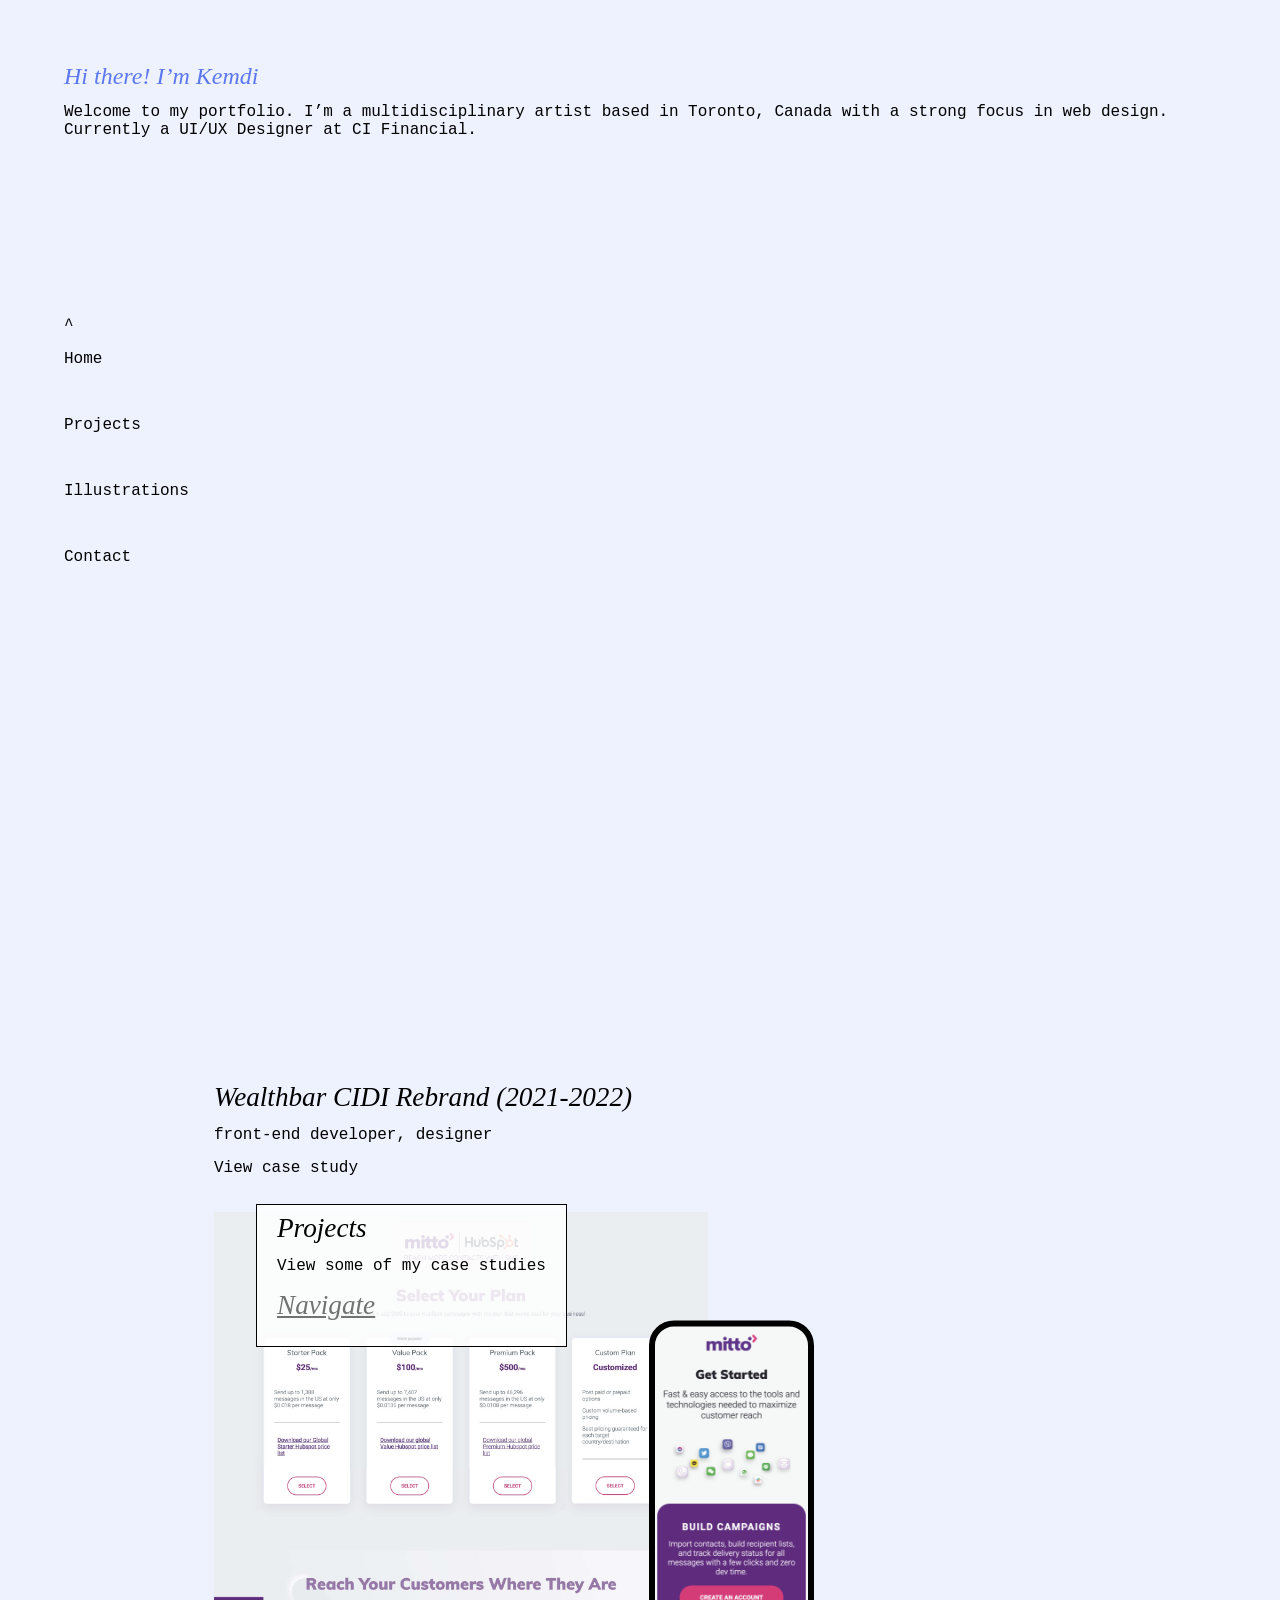
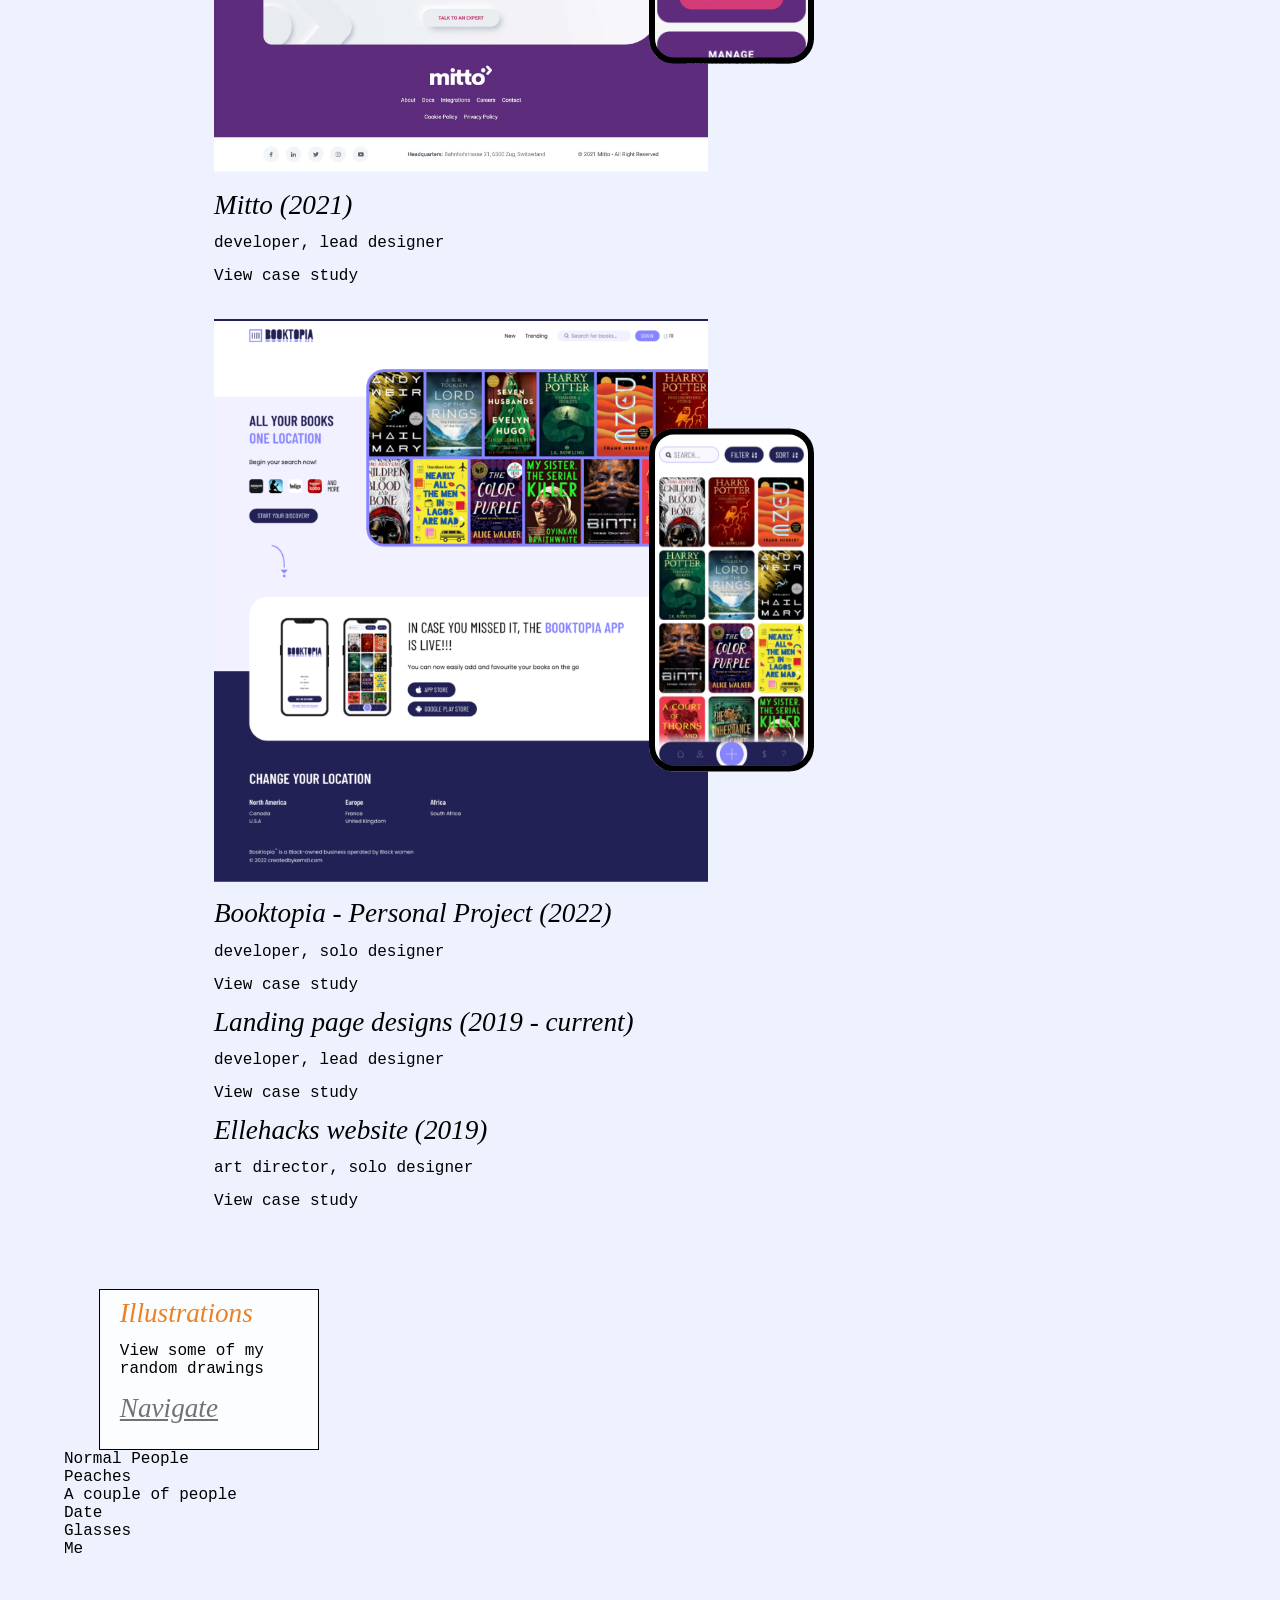
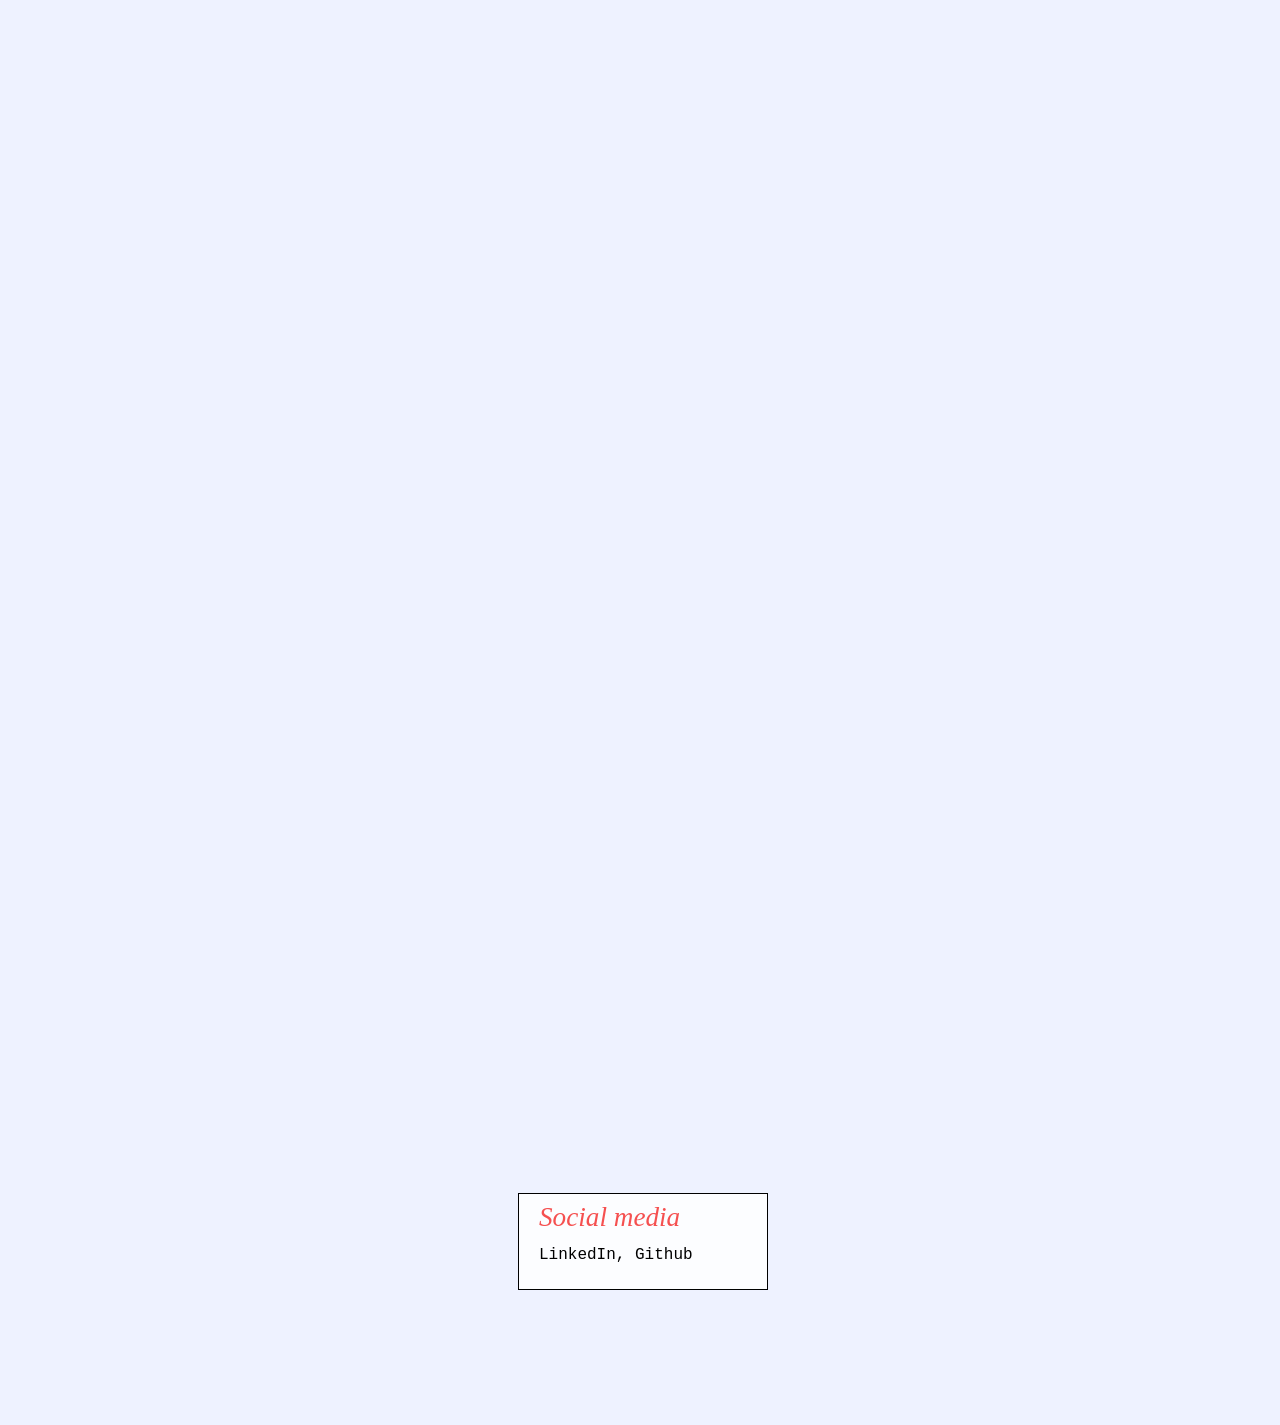
==== commit f91191ed: "august updates" ====
--- a/index.html
+++ b/index.html
@@ -10,161 +10,217 @@
 </head>
 
 <body>
-    <nav>
-        <div onclick="navFunction()" class="open cancel"><span>&#x25EF;</span><span>x</span></div>
-        <ul>
-            <li class="active" onclick="myClickFunction()"><a href="#"><span>&#x25EF;</span><span>Home</span></a></li>
-            <li><a href="#projects"><span>&#x25EF;</span><span>Projects</span></a></li>
-            <li><a href="#illustrations"><span>&#x25EF;</span><span>Illustrations</span></a></li>
-            <li class="socialmedia">
-                <span>
-                    <span>&#x25EF;</span><span class="invisible">Social media</span><a
-                        href="https://www.linkedin.com/in/k-ikejiani/" target="_blank">LinkedIn</a><a
-                        href="https://github.com/nikxkj" target="_blank">Github</a>
-                </span>
-            </li>
-        </ul>
-    </nav>
 
     <section id="home">
-        <div class="one dialog">
-            <div class="cancel">
-                <p>x</p>
-            </div>
-            <h1>Hi there! I'm Kemdi</h1>
+
+        <div class="container">
+            <h1>Hi there! I’m Kemdi</h1>
             <p>
-                I also go by Nik sometimes. I'm a multidisciplinary artist based in Toronto, Canada with a strong focus
+                Welcome to my portfolio. I’m a multidisciplinary artist based in Toronto, Canada with a strong focus
                 in web design. Currently a UI/UX Designer at CI Financial.
             </p>
         </div>
 
-        <div class="two dialog">
-            <div class="cancel">
-                <p>x</p>
-            </div>
-            <h2>Projects</h2>
-            <p>
-                View some of my case studies
-            </p>
-            <p class="navigate">
-                <a href="#projects">Navigate</a>
-            </p>
-        </div>
-
-        <div class="three dialog">
-            <div class="cancel">
-                <p>x</p>
-            </div>
-            <h2>Illustrations</h2>
-            <p>
-                View some of my random drawings
-            </p>
-            <p class="navigate">
-                <a href="#illustrations">Navigate</a>
-            </p>
-        </div>
-
-        <div class="four dialog">
-            <div class="cancel">
-                <p>x</p>
-            </div>
-            <h2>Social media</h2>
-            <p>
-                <a href="https://www.linkedin.com/in/k-ikejiani/" target="_blank">LinkedIn</a> , <a
-                    href="https://github.com/nikxkj" target="_blank">Github</a>
-            </p>
-        </div>
-    </section>
-
-    <section id="projects">
-        <div class="dialog">
-            <div class="cancel">
-                <p onclick="topFunction()">x</p>
-            </div>
-            <h2>Projects</h2>
-            <p>
-                View some of my case studies
-            </p>
-        </div>
-
-        <div class="gallery">
-            <div class="image">
-                <img src="img/1.png" alt="">
-                <a href="projects/1.html"></a>
-                <p class="navigate">View case study</p>
-            </div>
-
-            <div class="image">
-                <img src="img/2.png" alt="">
-                <a href="projects/2.html"></a>
-                <p class="navigate">View case study</p>
-            </div>
-
-            <div class="image">
-                <img src="img/3.png" alt="">
-                <a href="projects/3.html"></a>
-                <p class="navigate">View case study</p>
-            </div>
-
-            <div class="image">
-                <img src="img/4.png" alt="">
-                <a href="projects/1.html"></a>
-                <p class="navigate">View case study</p>
-            </div>
-        </div>
-
+    </section>
+
+    <div class="spacing" style="padding: 10px;opacity: 0;width: 5px;pointer-events: none;"></div>
+
+
+    <section id="portfolio">
+
+        <div class="intro">
+            <div class="dialog one">
+                <div class="bar">
+                    <div class="cancel"><img src="img/red.svg" alt=""></div>
+                    <div class="min"><img src="img/yellow.svg" alt=""></div>
+                    <div class="max"><a href="#portfolio"><img src="img/green.svg" alt=""></a></div>
+                </div>
+                <div class="body">
+                    <h2>Projects</h2>
+                    <p>View some of my case studies</p>
+                    <p class="navigate">
+                        <a href="#portfolio">Navigate</a>
+                    </p>
+                </div>
+            </div>
+        </div>
+
+
+        <div class="container spacing" id="projects">
+
+            <div class="gallery">
+
+                <div class="frame active">
+                    <img src="projects/img/cidi-0.jpg" alt="">
+                    <div class="description active">
+                        <h2>Wealthbar CIDI Rebrand (2021-2022)</h2>
+                        <p>
+                            front-end developer, designer
+                        </p>
+                        <p>
+                            <a href="projects/1.html">View case study</a>
+                        </p>
+                    </div>
+                </div>
+
+                <div class="frame">
+                    <img src="img/2.png" alt="">
+                    <div class="description">
+                        <h2>Mitto (2021)</h2>
+                        <p>
+                            developer, lead designer
+                        </p>
+                        <p>
+                            <a href="projects/2.html">View case study</a>
+                        </p>
+                    </div>
+                </div>
+
+                <div class="frame">
+                    <img src="img/3.png" alt="">
+                    <div class="description">
+                        <h2>Booktopia - Personal Project (2022)</h2>
+                        <p>
+                            developer, solo designer
+                        </p>
+                        <p>
+                            <a href="projects/3.html">View case study</a>
+                        </p>
+                    </div>
+                </div>
+
+                <div class="frame active">
+                    <img src="projects/img/cipw-0.png" alt="">
+                    <div class="description active">
+                        <h2>Landing page designs (2019 - current)</h2>
+                        <p>
+                            developer, lead designer
+                        </p>
+                        <p>
+                            <a href="projects/archive.html">View case study</a>
+                        </p>
+                    </div>
+                </div>
+
+                <div class="frame active">
+                    <img src="projects/img/ellehacks-0.png" alt="">
+                    <div class="description active">
+                        <h2>Ellehacks website (2019)</h2>
+                        <p>
+                            art director, solo designer
+                        </p>
+                        <p>
+                            <a href="projects/4.html">View case study</a>
+                        </p>
+                    </div>
+                </div>
+
+            </div>
+
+        </div>
     </section>
 
 
     <section id="illustrations">
-        <div class="dialog">
-            <div class="cancel">
-                <p onclick="topFunction()">x</p>
-            </div>
-            <h2>Illustrations</h2>
-            <p>
-                View some of my drawings
-            </p>
-        </div>
-
-        <div class="gallery">
-            <div class="image">
-                <img src="https://nikxkj.github.io/home/img/normal-people.jpg" alt="">
-                <p class="navigate">Normal people</p>
-            </div>
-
-            <div class="image">
-                <img src="https://nikxkj.github.io/home/img/peaches.jpg" alt="">
-                <p class="navigate">My sister's dog</p>
-            </div>
-
-            <div class="image">
-                <img src="https://nikxkj.github.io/home/img/couple.jpg" alt="">
-                <p class="navigate">A couple of people</p>
-            </div>
-
-            <div class="image">
-                <img src="https://nikxkj.github.io/home/img/boat.jpg" alt="">
-                <p class="navigate">Date</p>
-            </div>
-
-            <div class="image">
-                <img src="https://nikxkj.github.io/home/img/glasses.png" alt="">
-                <p class="navigate">Glasses</p>
-            </div>
-
-            <div class="image">
-                <img src="https://nikxkj.github.io/home/img/portrait.png" alt="">
-                <p class="navigate">Vector portrait</p>
-            </div>
-        </div>
-
-    </section>
-
+
+        <div class="intro">
+            <div class="dialog two">
+                <div class="bar">
+                    <div class="cancel"><img src="img/red.svg" alt=""></div>
+                    <div class="min"><img src="img/yellow.svg" alt=""></div>
+                    <div class="max"><a href="#illustrations"><img src="img/green.svg" alt=""></a></div>
+                </div>
+                <div class="body">
+                    <h2>Illustrations</h2>
+                    <p>View some of my random drawings</p>
+                    <p class="navigate">
+                        <a href="#illustrations">Navigate</a>
+                    </p>
+                </div>
+            </div>
+        </div>
+
+        <div class="container spacing">
+            <div class="frame">
+                <img src="img/normal-people.jpg" alt="">
+                <div class="description-wrapper">Normal People</div>
+            </div>
+            <div class="frame">
+                <img src="img/peaches.jpg" alt="">
+                <div class="description-wrapper">Peaches</div>
+            </div>
+            <div class="frame">
+                <img src="img/couple.jpg" alt="">
+                <div class="description-wrapper">A couple of people</div>
+            </div>
+            <div class="frame">
+                <img src="img/boat.jpg" alt="">
+                <div class="description-wrapper">Date</div>
+            </div>
+            <div class="frame">
+                <img src="img/glasses.png" alt="">
+                <div class="description-wrapper">Glasses</div>
+            </div>
+            <div class="frame">
+                <img src="img/portrait.png" alt="">
+                <div class="description-wrapper">Me</div>
+            </div>
+        </div>
+    </section>
+
+
+    <section id="contact">
+
+        <div class="intro">
+            <div class="dialog three">
+                <div class="bar">
+                    <div class="cancel"><img src="img/red.svg" alt=""></div>
+                    <div class="min"><img src="img/yellow.svg" alt=""></div>
+                    <div class="max"><a href="#contact"><img src="img/green.svg" alt=""></a></div>
+                </div>
+                <div class="body">
+                    <h2>Social media</h2>
+                    <p><a href="https://www.linkedin.com/in/k-ikejiani/">LinkedIn</a>, <a
+                            href="https://github.com/nikxkj">Github</a></p>
+                    <!--<p class="navigate">
+                        <a href="#">Navigate</a>
+                    </p>-->
+                </div>
+            </div>
+        </div>
+
+        <div class="container spacing"></div>
+    </section>
+
+    <div class="bar main">
+        <div class="cancel" onclick="topFunction()"><a href="#"><img src="img/red.svg" alt=""></a></div>
+        <div class="min" onclick="topFunction()"><a href="#"><img src="img/yellow.svg" alt=""></a></div>
+        <div class="max" onclick="topFunction()"><a href="#"><img src="img/minimize.svg" alt=""></a></div>
+    </div>
+
+    <nav>
+        <div>
+            <span>
+                <p class="mobile">^</p>
+                <p>Home</p><a href="#"></a>
+            </span>
+        </div>
+
+        <div id="bottom">
+            <div class="navlink"><span>
+                    <p>Projects</p><a href="#portfolio"></a>
+                </span></div>
+            <div class="navlink"><span>
+                    <p>Illustrations</p><a href="#illustrations"></a>
+                </span></div>
+            <div class="navlink"><span>
+                    <p>Contact</p><a href="#contact"></a>
+                </span></div>
+        </div>
+    </nav>
 
     <script src="js/script.js"></script>
 
-
 </body>
 
 </html>
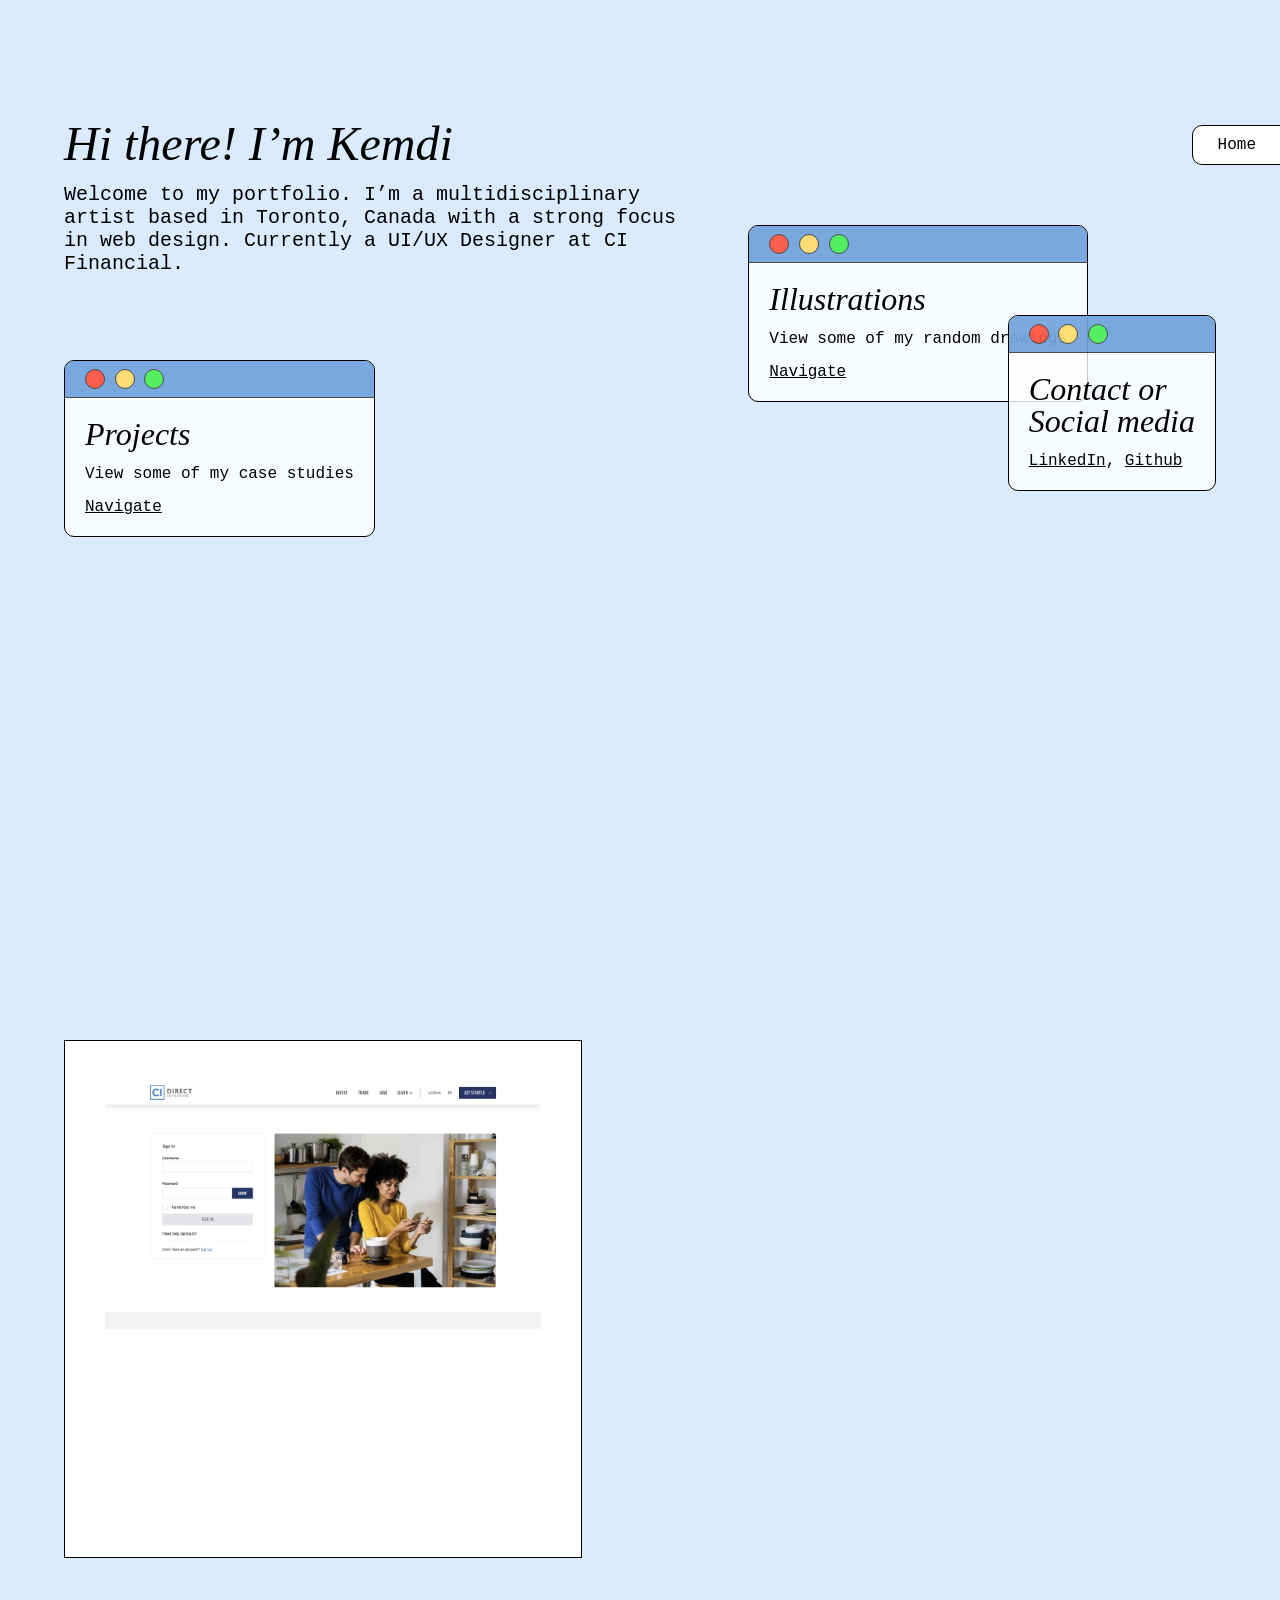
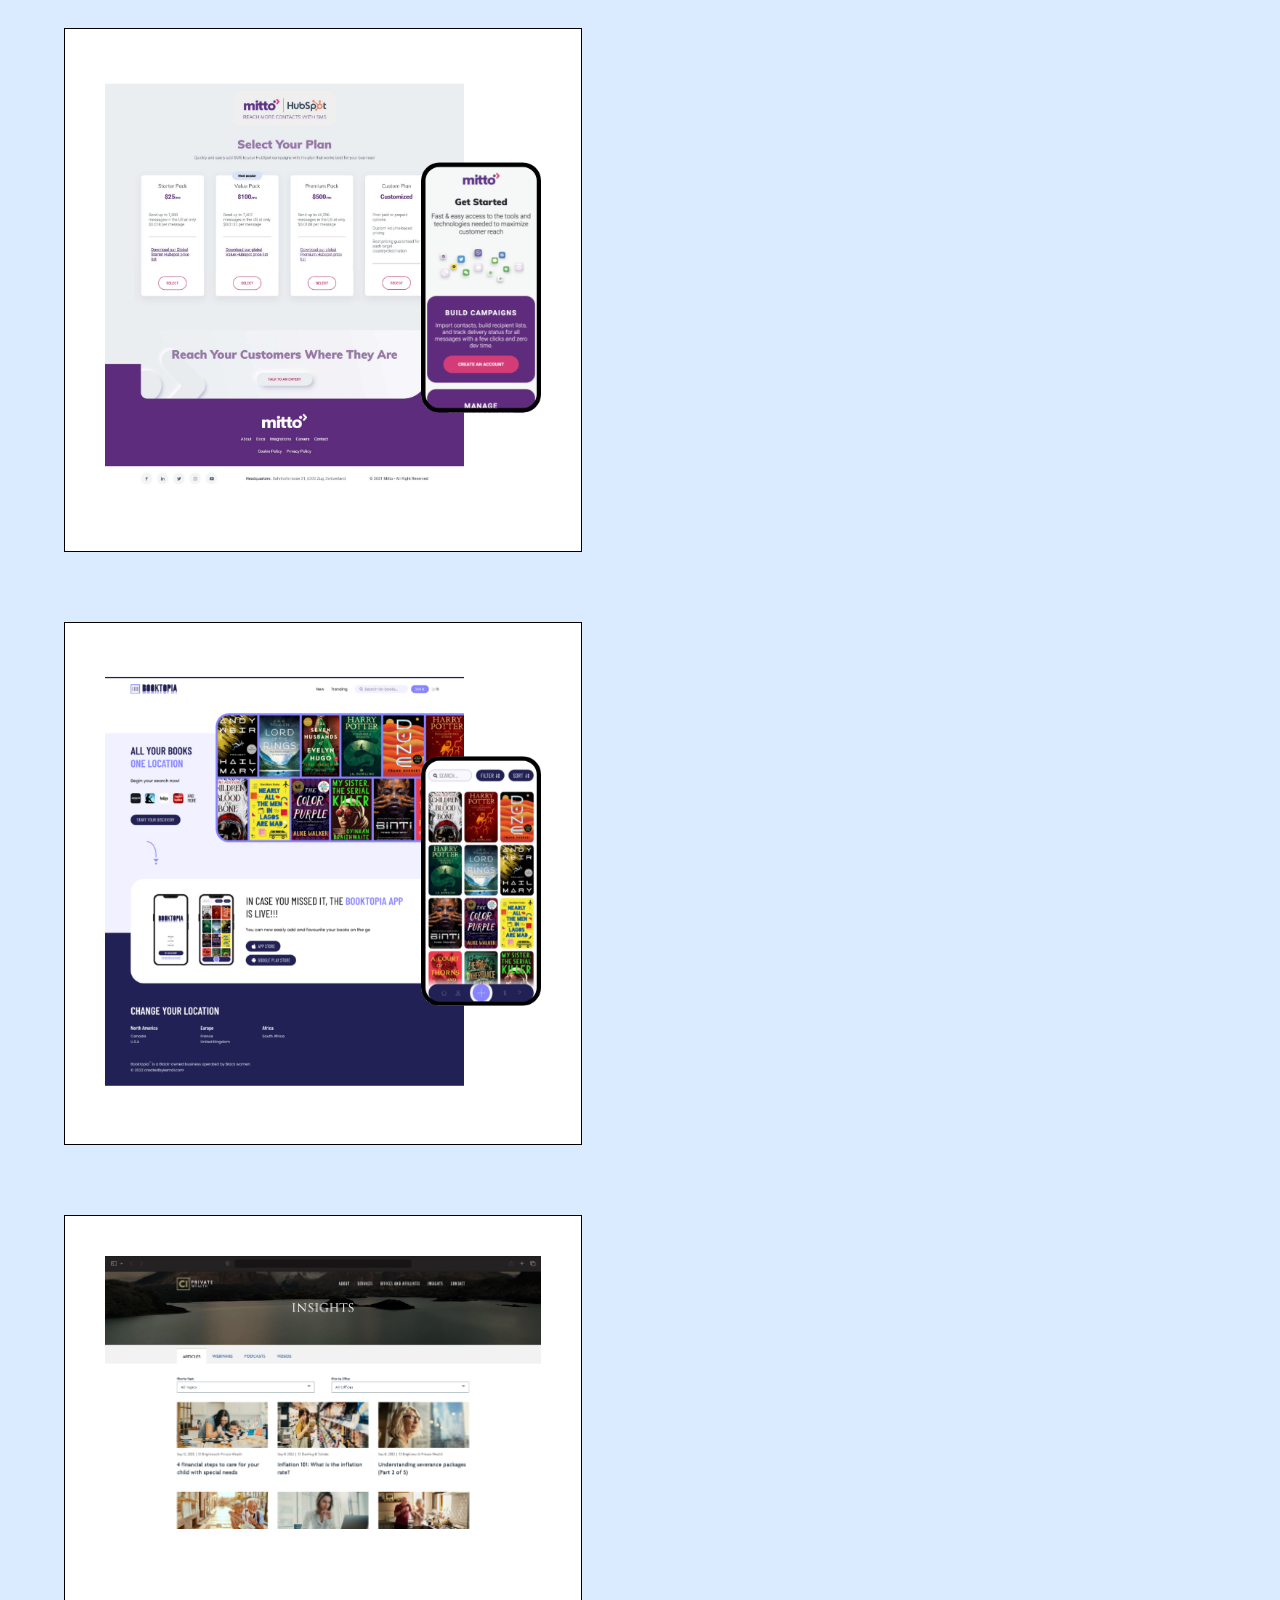
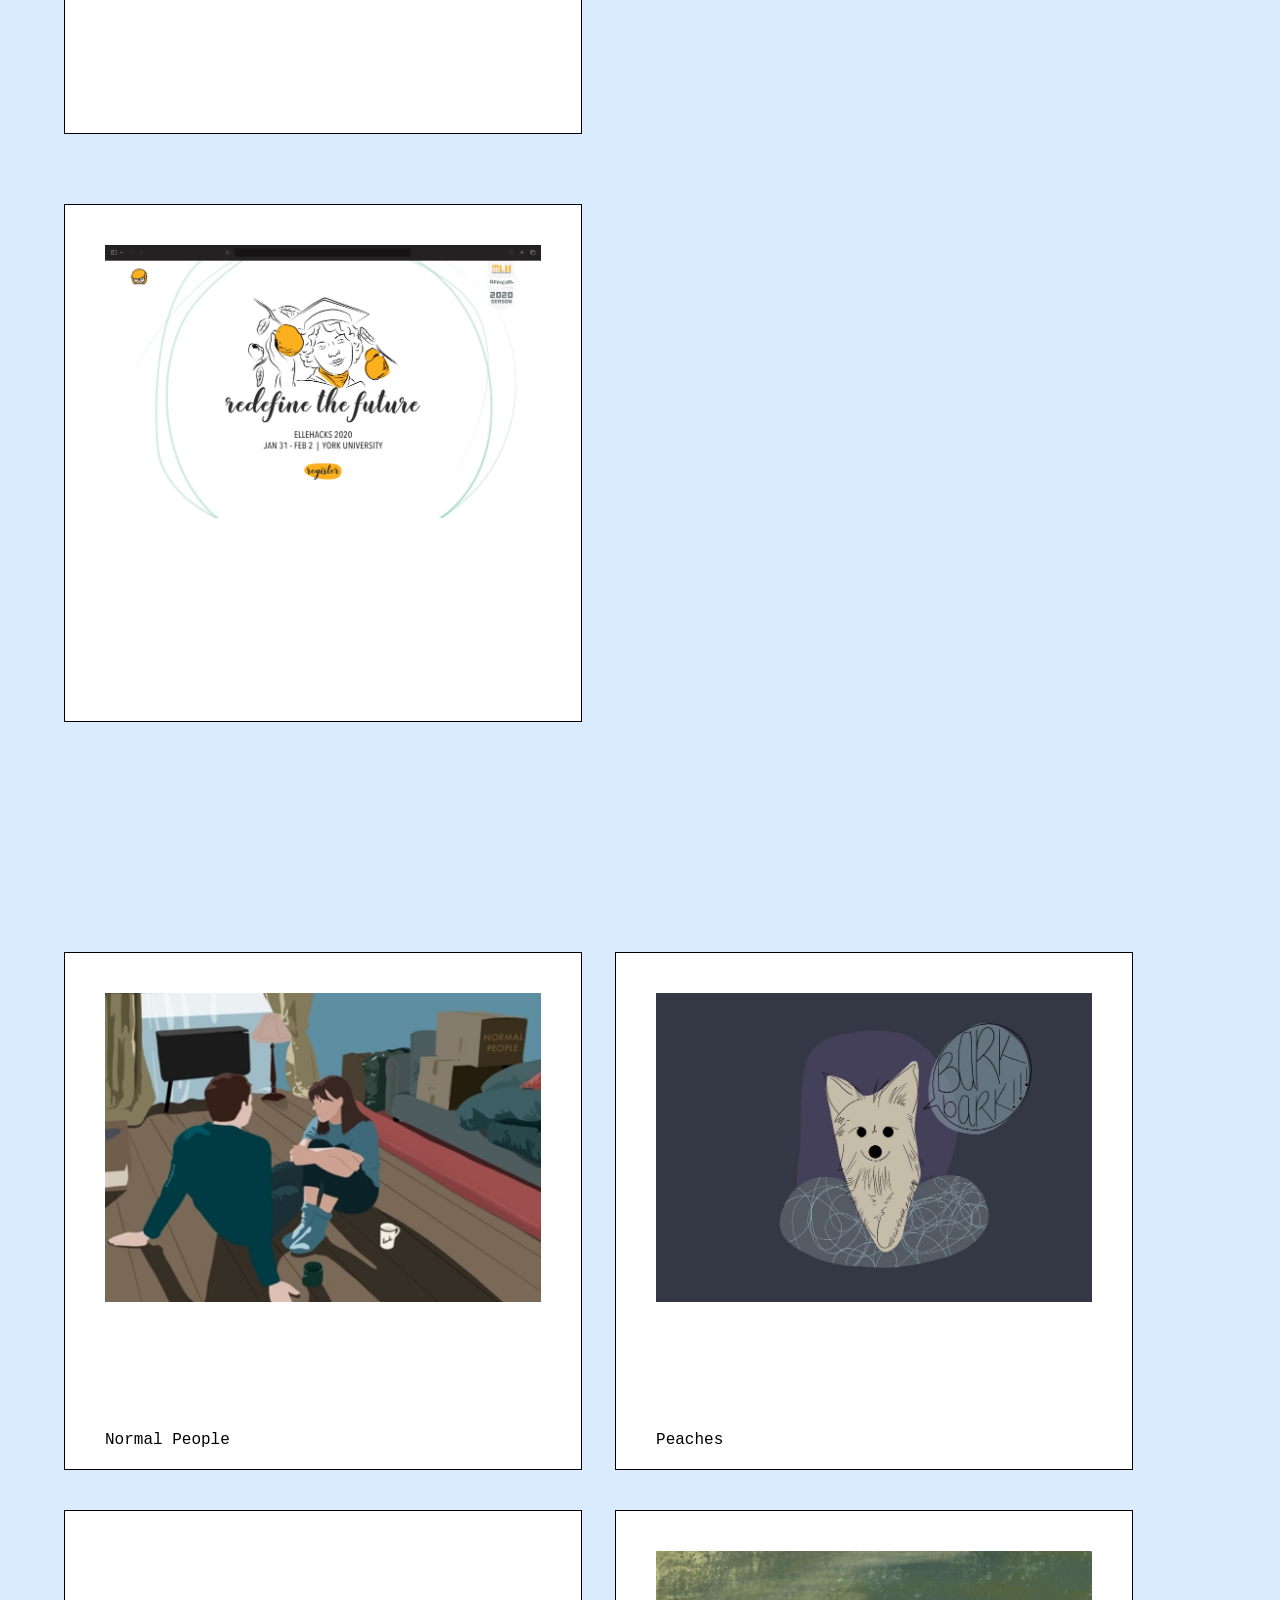
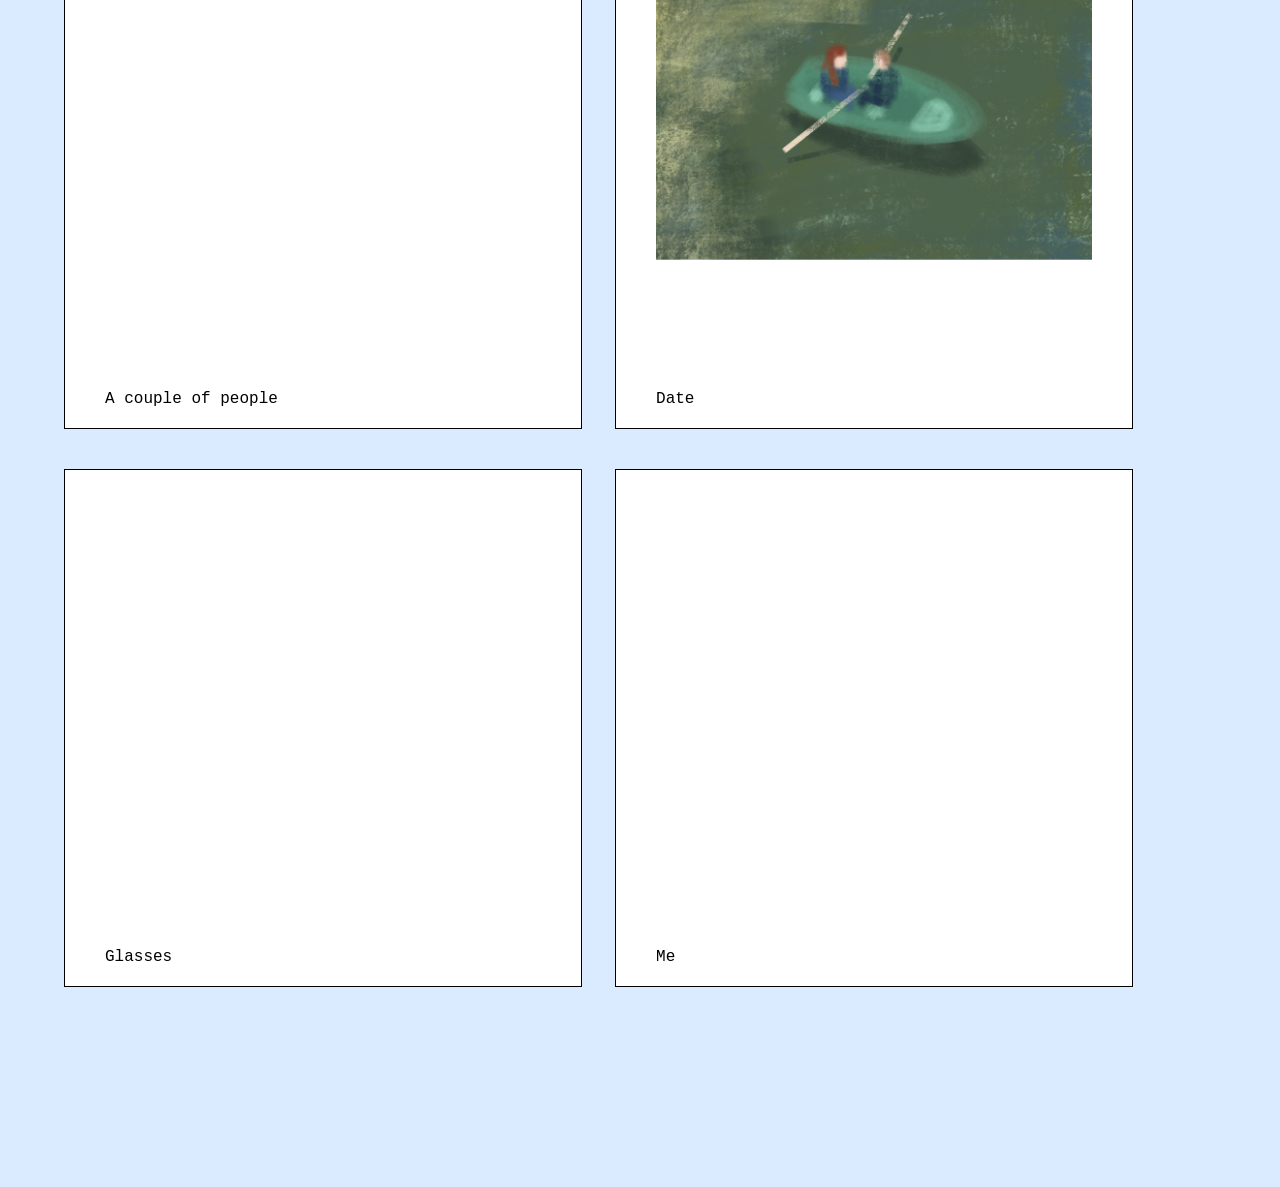
==== commit 0a01aa53: "august updates" ====
--- a/index.html
+++ b/index.html
@@ -179,12 +179,10 @@
                     <div class="max"><a href="#contact"><img src="img/green.svg" alt=""></a></div>
                 </div>
                 <div class="body">
-                    <h2>Social media</h2>
+                    <h2>Contact or <br>Social media</h2>
                     <p><a href="https://www.linkedin.com/in/k-ikejiani/">LinkedIn</a>, <a
-                            href="https://github.com/nikxkj">Github</a></p>
-                    <!--<p class="navigate">
-                        <a href="#">Navigate</a>
-                    </p>-->
+                            href="https://github.com/nikxkj">Github</a>
+                    </p>
                 </div>
             </div>
         </div>
--- a/css/style.css
+++ b/css/style.css
@@ -7,13 +7,14 @@
 }
 
 html, body {
-  background-color: #eef2ff;
-  color: #000;
+  background-color: #daebff;
   font-family: "Courier New", Courier, monospace;
   scroll-behavior: smooth;
-}
-
-h1, h2, h3 {
+  -webkit-transition: 0.3s background-color;
+  transition: 0.3s background-color;
+}
+
+h1, h2, h3, h4 {
   font-family: "Baskerville", "Times New Roman", Times, serif;
   font-weight: 400;
   font-style: italic;
@@ -21,507 +22,530 @@
 }
 
 h1 {
-  color: #5C78EF;
-}
-
-h2 {
-  font-size: 1.7rem;
+  font-size: 3rem;
+  padding-top: 40px;
+}
+
+h2, h3 {
+  font-size: 2rem;
 }
 
 p {
   margin: 15px 0;
 }
 
+p:last-child {
+  margin-bottom: 0;
+}
+
 a {
+  font: inherit;
   color: inherit;
-  text-decoration: none;
-  font: inherit;
+  text-decoration: underline;
+}
+
+a:hover {
+  text-decoration: underline;
+  text-decoration-thickness: 3px;
 }
 
 img {
   max-width: 100%;
   height: auto;
-  display: block;
+}
+
+section {
+  width: 100%;
+}
+section > .container {
+  width: 90%;
+  margin: 0 auto;
+}
+section {
+  padding: 80px 0;
+}
+
+section#portfolio {
+  margin-top: 100vh;
 }
 
 nav {
   position: fixed;
-  left: 5%;
-  top: 50%;
-  -webkit-transform: translateY(-50%);
-          transform: translateY(-50%);
-  z-index: 1000;
-}
-nav li {
-  list-style: none;
-  color: #000;
-  margin: 40px 0;
-  font-size: 1rem;
-}
-nav li a {
-  padding: 15px 20px;
+  right: -2px;
+  text-align: right;
+  z-index: 100000;
+  height: 95vh;
+  padding-top: 115px;
+  top: 0;
+}
+nav div span {
+  position: relative;
+  display: inline-block;
+  opacity: 1;
+  background-color: #fff;
   border: 1px solid #000;
-  background-color: #fff;
-}
-nav li a span {
+  margin: 10px 0;
+  border-radius: 10px 0 0 10px;
+}
+nav div p {
+  display: inline-block;
+  padding: 10px 25px;
+  text-decoration: none;
+  -webkit-transition: 0.5s max-width, 0.5s opacity, 0.5s padding;
+  transition: 0.5s max-width, 0.5s opacity, 0.5s padding;
+  margin: 0 0;
+  cursor: pointer;
+}
+nav div span:hover p {
+  text-decoration: underline;
+}
+nav div a {
+  position: absolute;
+  width: 100%;
+  height: 100%;
+  top: 0;
+  left: 0;
+}
+nav div a:hover {
+  text-decoration: none;
+}
+nav div.navlink {
+  max-height: 0;
+  overflow: hidden;
+}
+nav div.navlink span {
+  opacity: 0;
+  pointer-events: none;
+}
+nav div.navlink p {
+  opacity: 0;
+  max-width: 10px;
+  padding: 10px 15px;
+}
+nav div.navlink.shownav {
+  max-height: unset;
+  overflow: unset;
+}
+nav div.navlink.shownav span {
+  opacity: 1;
+  max-height: unset;
+  pointer-events: unset;
+}
+nav div.navlink a {
+  pointer-events: none;
+  opacity: 0;
+}
+nav div:first-child span:hover p, nav div.navlink span:hover p {
+  text-decoration: underline;
+}
+nav div.navlink span:hover p {
+  max-width: 180px;
+  opacity: 1;
+  padding: 10px 25px;
+}
+
+#intro, .intro {
+  position: fixed;
+  top: 0;
+  left: 0;
+  width: 100%;
+  z-index: 100;
+}
+
+.bar {
+  width: 100%;
+  padding: 8px 20px;
+  background-color: #4385d1;
+  border-bottom: 1px solid #000;
+  opacity: 0.7;
+}
+.bar div {
+  width: 20px;
+  height: 20px;
+  border-radius: 50%;
+  border: 1px solid #000;
   display: inline-block;
   vertical-align: middle;
-}
-nav li a span:last-child {
-  padding-left: 0;
-  max-width: 0;
-  overflow: hidden;
-  -webkit-transition: 0.5s max-width, 0.5s padding;
-  transition: 0.5s max-width, 0.5s padding;
-}
-nav li p {
-  background-color: #fff;
-}
-nav .active {
-  color: #fff;
-}
-nav .active a {
-  background-color: #fff;
-}
-nav .active:nth-child(1) a {
-  background-color: #5C78EF;
-}
-nav .active:nth-child(2) a {
-  background-color: #ED8023;
-}
-nav .active:nth-child(3) a {
-  background-color: #F55050;
-}
-nav .active:nth-child(4) a, nav .active:nth-child(4) p {
-  background-color: #0ec778;
-}
-nav li:hover, nav li.active:hover, nav li:first-child.active {
-  color: #fff;
-}
-nav li:hover a span:last-child, nav li.active:hover a span:last-child, nav li:first-child.active a span:last-child {
-  padding-left: 15px;
-  max-width: 160px;
-}
-nav li:hover:nth-child(1) a, nav li.active:hover:nth-child(1) a, nav li:first-child.active:nth-child(1) a {
-  background-color: #5C78EF;
-}
-nav li:hover:nth-child(2) a, nav li.active:hover:nth-child(2) a, nav li:first-child.active:nth-child(2) a {
-  background-color: #ED8023;
-}
-nav li:hover:nth-child(3) a, nav li.active:hover:nth-child(3) a, nav li:first-child.active:nth-child(3) a {
-  background-color: #F55050;
-}
-nav li:hover:nth-child(4) a, nav li:hover:nth-child(4) p, nav li.active:hover:nth-child(4) a, nav li.active:hover:nth-child(4) p, nav li:first-child.active:nth-child(4) a, nav li:first-child.active:nth-child(4) p {
-  background-color: #0ec778;
-}
-nav .socialmedia {
   cursor: pointer;
 }
-nav .socialmedia a {
-  border: 0;
-  padding: 0;
+.bar img {
+  opacity: 0;
+}
+.bar.main {
+  position: fixed;
+  opacity: 0;
+  pointer-events: none;
+  top: 0;
+  left: 0;
+  z-index: 100;
+  -webkit-transition: 0.7s opacity;
+  transition: 0.7s opacity;
+}
+.bar a {
   display: inline-block;
-  max-width: 0;
-  overflow: hidden;
-  vertical-align: bottom;
-  -webkit-transition: 0.5s max-width, 0.5s padding;
-  transition: 0.5s max-width, 0.5s padding;
-}
-
-section {
-  width: 100%;
-  position: relative;
-  min-height: 100vh;
-  padding: 5%;
-  padding-bottom: 0;
-}
-
-.navigate {
-  font-family: "Baskerville", "Times New Roman", Times, serif;
-  font-style: italic;
-  text-decoration: underline;
-  font-size: 1.7rem;
-  color: #727272;
-}
-.navigate:hover {
-  color: #000;
+}
+.bar div:hover img {
+  opacity: 1;
+}
+
+.bar div:nth-child(1) {
+  background-color: #fc1c00;
+}
+
+.bar div:nth-child(2) {
+  background-color: #FFD138;
+}
+
+.bar div:nth-child(3) {
+  background-color: #11e921;
 }
 
 .dialog {
   max-width: 40%;
-  padding: 10px 20px;
-  background-color: rgba(255, 255, 255, 0.8235294118);
+  background-color: rgba(255, 255, 255, 0.7882352941);
+  border: 1px solid #000;
+  border-radius: 10px;
+  overflow: hidden;
   position: absolute;
-  border: 1px solid #000;
-}
-.dialog .cancel {
-  text-align: right;
-  font-family: sans-serif;
-}
-.dialog .cancel p {
-  margin: 0;
-  display: inline-block;
-  cursor: pointer;
-  font-size: 1.4rem;
-  line-height: 1;
-  font-family: sans-serif;
-  font-weight: 200;
-}
-.dialog .cancel a {
-  text-decoration: none !important;
-  display: inline-block;
-  vertical-align: middle;
-}
-.dialog a:hover {
-  text-decoration: underline;
+  -webkit-transition: 0.5s all;
+  transition: 0.5s all;
+}
+.dialog .body {
+  padding: 20px;
 }
 .dialog.one {
-  left: 20%;
-  top: 15%;
-}
-.dialog.four {
-  left: 15%;
-  top: 29%;
-}
-.dialog.four h2 {
-  color: #0ec778;
+  left: 5%;
+  top: 40vh;
 }
 .dialog.two {
-  right: 10%;
-  top: 45%;
-  width: 220px;
-}
-.dialog.two h2 {
-  color: #ED8023;
+  right: 15%;
+  top: 25vh;
 }
 .dialog.three {
-  right: 40%;
-  bottom: 15%;
-  width: 250px;
-}
-.dialog.three h2 {
-  color: #F55050;
-}
-
-.gallery {
-  margin-left: 150px;
-  margin-top: 100px;
-}
-.gallery .image {
-  width: 47%;
+  right: 5%;
+  top: 35vh;
+}
+.dialog {
+  /*
+      &.maximize{
+          width: 100%;
+          max-width: 100%;
+          //height: 100vh;
+          top: 0;
+          left: 0;
+          z-index: 10;
+          border-radius: 0;background-color: #fff;border:0;
+          .navigate{display: none;}
+      }
+  */
+}
+.dialog.close, .dialog.minimize {
+  -webkit-transform: scale(0);
+          transform: scale(0);
+  pointer-events: none;
+  opacity: 0;
+}
+
+#home {
+  min-height: 100vh;
+  position: fixed;
+  top: 0;
+  left: 0;
+  width: 100%;
+}
+#home .container h1, #home .container p {
+  width: 55%;
+}
+#home .container p {
+  font-size: 20px;
+}
+
+.frame {
+  width: 45%;
   max-width: 600px;
   height: auto;
   aspect-ratio: 1/1;
   background-color: #fff;
+  padding: 40px;
   border: 1px solid #000;
+  margin-bottom: 40px;
   display: inline-block;
-  margin-bottom: 30px;
-  position: relative;
-  padding: 5%;
-  text-align: center;
-}
-.gallery .image:nth-child(even) {
-  margin-left: 4%;
-}
-.gallery .image a {
-  display: inline-block;
-  background-color: #000;
-  opacity: 0;
-  width: 100%;
-  height: 100%;
-  position: absolute;
-  top: 0;
-  left: 0;
+  position: relative;
+}
+.frame img {
+  max-width: 100%;
+  width: 100%;
+  height: auto; /*position: absolute;*/
+}
+
+#portfolio {
+  position: relative;
+  -webkit-transition: 0.3s opacity;
+  transition: 0.3s opacity;
+}
+#portfolio .frame {
+  display: block;
+  opacity: 0;
+  height: auto;
   -webkit-transition: 0.5s opacity;
   transition: 0.5s opacity;
-}
-.gallery .image .navigate {
-  margin: 0;
-  left: 0;
+  margin: 70px 0;
+}
+#portfolio .frame:first-child {
+  margin-top: 0;
+}
+#portfolio .frame {
+  /*img{
+      padding: 50px;
+      border: $inkborder;
+      top: 50%;
+      transform: translate(0, -50%);
+  }*/
+}
+#portfolio .gallery {
+  position: relative;
+  padding-top: 40px;
+}
+#portfolio .description {
+  position: fixed;
+  bottom: 80px;
+  left: 48%;
+  padding: 50px 20px;
+  opacity: 0;
+  pointer-events: none;
+  background-color: #fff;
+  bottom: unset;
+  top: 50%;
+  width: 40%;
+}
+#portfolio .active .description {
+  opacity: 1;
+  pointer-events: unset;
+}
+#portfolio .frame.active {
+  opacity: 1;
+}
+
+#illustrations {
+  position: relative;
+}
+#illustrations .frame {
+  display: inline-block;
+  position: relative;
+  margin-right: 2%;
+  vertical-align: middle;
+}
+#illustrations .frame img {
+  top: 0;
+}
+#illustrations .description-wrapper {
   position: absolute;
-  z-index: 10;
-  cursor: pointer;
-  width: 100%;
-  text-align: center;
-  top: 50%;
-  -webkit-transform: translateY(-50%);
-          transform: translateY(-50%);
-  opacity: 0;
-  color: #dddddd;
-  pointer-events: none;
-}
-.gallery .image .navigate:hover {
-  color: #fff;
-}
-.gallery .image:hover a {
-  opacity: 0.9;
-}
-.gallery .image:hover .navigate {
-  opacity: 1;
-}
-.gallery.two {
-  margin-bottom: 0;
-}
-.gallery.two .image {
-  width: 29%;
-  vertical-align: top;
-}
-.gallery.two .image:nth-child(even) {
-  margin: 0 4%;
-}
-
-#illustrations .gallery .image {
-  aspect-ratio: unset;
-}
-#illustrations .gallery .image .navigate {
-  -webkit-transform: unset;
-          transform: unset;
-  top: 2.5%;
-  -webkit-transform: translateY(-1.25%);
-          transform: translateY(-1.25%);
-  opacity: 1;
-  color: #000 !important;
-}
-
-.dialog {
-  -webkit-transition: 0.5s -webkit-transform;
-  transition: 0.5s -webkit-transform;
-  transition: 0.5s transform;
-  transition: 0.5s transform, 0.5s -webkit-transform;
-}
-
-.close {
-  -webkit-transform: scale(0);
-          transform: scale(0);
-  pointer-events: none;
-  padding: 0;
-}
-
-#projects .dialog, #illustrations .dialog {
-  margin-left: 150px;
-  position: relative;
-  display: inline-block;
-  -webkit-transition: 0.8s margin;
-  transition: 0.8s margin;
-}
-
-#home {
-  opacity: 1;
-  -webkit-transition: 0.8s opacity;
-  transition: 0.8s opacity;
-}
-
-.projectview #home {
-  opacity: 0;
-}
-
-/*
-nav .socialmedia a{pointer-events: none;max-width: 0;overflow: hidden;}
-nav .socialmedia .invisible{white-space: nowrap;display: inline-block;vertical-align: bottom;padding-left: 0;max-width: 0;overflow: hidden;transition: 0.5s max-width, 0.3s padding;}
-nav .socialmedia:hover .invisible{max-width: 180px;padding-left: 15px;}
-nav .socialmedia a{display: none;}
-.nothome nav .socialmedia a{pointer-events: unset;display: inline-block;max-width: 0;overflow: hidden;transition: 0.5s max-width, 0.3s padding;}
-.nothome nav .socialmedia:hover a{max-width: 110px;}
-.nothome nav .socialmedia .invisible{display: none !important;}
-
-.sm .socialmedia, .nothome .socialmedia{display: list-item;transform: scale(1);}
-*/
-nav li:nth-child(4) .invisible {
-  white-space: nowrap;
-  display: inline-block;
-  vertical-align: middle;
-  padding-left: 0;
-  max-width: 0;
-  overflow: hidden;
-  -webkit-transition: 0.5s max-width, 0.5s padding;
-  transition: 0.5s max-width, 0.5s padding;
-}
-nav li:nth-child(4):hover .invisible {
-  max-width: 140px;
-  padding-right: 15px;
-}
-nav li:nth-child(4) > span {
-  background-color: #fff;
-  background-color: #fff;
-  border: 1px solid green;
-  display: inline-block;
-}
-nav li:nth-child(4) > span:hover {
-  background-color: #0ec778;
-}
-nav li:nth-child(4) span span:first-child {
-  padding: 15px 20px;
-  display: inline-block;
-}
-nav li:nth-child(4) span a {
-  vertical-align: middle;
-}
-
-nav li:nth-child(4):hover span a {
-  padding-right: 15px;
-}
-
-nav {
-  white-space: nowrap;
-}
-nav a {
-  display: inline-block;
-}
-nav li {
+  bottom: 0;
+  padding: 20px 0;
+}
+
+#contact {
+  padding-top: 0;
+}
+
+.projectview, .portfolioclicked {
+  background-color: #fff;
+}
+.projectview body, .portfolioclicked body {
+  background-color: #fff;
+}
+.projectview #home, .portfolioclicked #home {
+  opacity: 0;
+}
+.projectview #portfolio, .projectview .gallery, .portfolioclicked #portfolio, .portfolioclicked .gallery {
+  background-color: #fff;
+}
+.projectview .dialog .body, .portfolioclicked .dialog .body {
+  pointer-events: none;
+}
+.projectview .dialog, .portfolioclicked .dialog {
+  opacity: 0;
+}
+.projectview #portfolio .dialog, .portfolioclicked #portfolio .dialog {
+  opacity: 1;
+  width: 100%;
+  top: 0;
+  left: 0;
+  z-index: 3;
+  max-width: 100%;
+  border-radius: 0;
+  border: 0;
+  background-color: transparent;
+}
+
+.illustrationview {
+  background-color: #fff;
+}
+.illustrationview body, .illustrationview #illustrations {
+  background-color: #fff;
+}
+.illustrationview .dialog {
+  opacity: 0;
+}
+.illustrationview #illustrations .dialog {
+  opacity: 1;
+  width: 100%;
+  top: 0;
+  left: 0;
+  z-index: 3;
+  max-width: 100%;
+  border-radius: 0;
+  border: 0;
+  background-color: #fff;
+}
+.illustrationview #portfolio {
+  opacity: 0;
+}
+.illustrationview #contact .dialog {
+  width: 100%;
+  top: 0;
+  left: 0;
+  z-index: 3;
+  opacity: 1;
+  max-width: 100%;
+  border-radius: 0;
+  pointer-events: unset;
+}
+
+.contactview #contact .dialog {
+  width: 100%;
+  top: 0;
+  left: 0;
+  z-index: 3;
+  opacity: 1;
+  max-width: 100%;
+  border-radius: 0;
+  pointer-events: unset;
+}
+
+.projectview #home, .illustrationview #home, .contactview #home {
+  pointer-events: none;
+}
+.projectview .bar.main, .illustrationview .bar.main, .contactview .bar.main {
+  opacity: 1;
+  pointer-events: unset;
+}
+.projectview .intro, .illustrationview .intro, .contactview .intro {
+  position: relative;
+}
+.projectview .intro .dialog, .illustrationview .intro .dialog, .contactview .intro .dialog {
+  pointer-events: none;
+  position: relative;
+}
+.projectview .intro .dialog .bar, .illustrationview .intro .dialog .bar, .contactview .intro .dialog .bar {
+  opacity: 0;
+}
+.projectview .intro .dialog .body, .illustrationview .intro .dialog .body, .contactview .intro .dialog .body {
+  padding: 0 5%;
+}
+.projectview .intro .dialog .navigate, .illustrationview .intro .dialog .navigate, .contactview .intro .dialog .navigate {
+  display: none;
+}
+.projectview .dialog, .illustrationview .dialog, .contactview .dialog {
+  top: unset;
+  left: unset;
+  right: unset;
+  border: 0;
+}
+.projectview .dialog.close, .projectview .dialog.minimize, .illustrationview .dialog.close, .illustrationview .dialog.minimize, .contactview .dialog.close, .contactview .dialog.minimize {
   -webkit-transform: scale(1);
           transform: scale(1);
-  -webkit-transition: 0.5s max-height, 0.5s margin, 0.5s -webkit-transform;
-  transition: 0.5s max-height, 0.5s margin, 0.5s -webkit-transform;
-  transition: 0.5s transform, 0.5s max-height, 0.5s margin;
-  transition: 0.5s transform, 0.5s max-height, 0.5s margin, 0.5s -webkit-transform;
-  cursor: pointer;
-}
-nav li a span {
-  vertical-align: bottom;
-}
-
-.home nav li:nth-child(1) {
-  max-height: 80px;
-  margin: 40px 0;
-}
-.home nav li:nth-child(4) a {
+  opacity: 1;
+}
+
+#projectoverview {
+  background-color: #fff;
+}
+#projectoverview h2, #projectoverview h3 {
+  margin: 20px 0;
+}
+#projectoverview h2, #projectoverview h3, #projectoverview h4 {
+  font-size: 1.2rem;
+  font-family: "Courier New", Courier, monospace;
+  font-weight: bold;
+  font-style: normal;
+  text-decoration: underline;
+}
+#projectoverview h3, #projectoverview h4 {
+  font-weight: normal;
+}
+#projectoverview section {
+  padding-bottom: 0;
+}
+#projectoverview .frame {
+  width: 450px;
+  max-width: 35%;
+  overflow: hidden;
+  padding: 20px;
+  border: 1px solid #000;
+  margin: 20px 0;
+  margin-right: 2%;
+  height: unset;
+  aspect-ratio: unset;
+}
+#projectoverview .bar.main {
+  opacity: 1;
+  pointer-events: unset;
+}
+
+ul li {
+  margin-left: 15px;
+  padding-left: 10px;
+}
+
+.mobile {
   display: none;
 }
-.home nav a {
-  pointer-events: none;
-}
-.home nav li {
-  -webkit-transform: scale(0);
-          transform: scale(0);
-  max-height: 0;
-  margin: 0;
-}
-.home nav li.shownav {
-  -webkit-transform: scale(1);
-          transform: scale(1);
-  max-height: 80px;
-  margin: 40px 0;
-  pointer-events: unset;
-}
-
-nav li > a {
-  max-width: unset;
-}
-
-.nothome nav li {
-  display: list-item;
-  -webkit-transform: scale(1);
-          transform: scale(1);
-}
-.nothome nav a {
-  pointer-events: unset;
-  overflow: hidden;
-}
-.nothome nav li:hover a {
-  max-width: 200px;
-}
-.nothome nav .socialmedia a {
-  pointer-events: unset;
-  display: inline-block;
-  max-width: 0;
-  overflow: hidden;
-  -webkit-transition: 0.5s max-width, 0.5s padding;
-  transition: 0.5s max-width, 0.5s padding;
-}
-.nothome nav .socialmedia .invisible {
-  display: none !important;
-}
-.nothome nav .socialmedia:hover a {
-  max-width: 100px;
-}
-
-nav li:first-child {
-  -webkit-transform: scale(1);
-          transform: scale(1);
-  pointer-events: unset;
-}
-nav li:first-child a {
-  pointer-events: unset;
-}
-
-/*
-.removesm{
-    nav .socialmedia{display: none;}
-    &.sm.nothome .socialmedia{display: list-item;}
-}
-*/
-.projectview #projects .dialog {
-  margin-left: 0;
-}
-
-.illustrationview #illustrations .dialog {
-  margin-left: 0;
-}
-
-.open {
-  display: none;
-  margin-bottom: 40px;
-}
-.open span {
-  display: inline-block;
-  padding: 15px 20px;
-  border: 1px solid #000;
-  background-color: #fff;
-}
-.open span:last-child {
-  display: none;
-}
-
-#home .dialog {
-  margin: 20px 0;
-}
-#home .dialog.one {
-  margin-top: 0;
-}
-#home .dialog.one .cancel {
-  opacity: 0;
-  pointer-events: none;
-}
-
-@media screen and (max-width: 800px) {
+
+@media screen and (max-width: 1024px) {
+  #home .container h1, #home .container p {
+    width: 80%;
+  }
+  .dialog.one {
+    top: 44vh;
+  }
+  .dialog.two {
+    top: 30vh;
+  }
+  .dialog.three {
+    top: 40vh;
+  }
+  .frame {
+    width: 100%;
+    aspect-ratio: unset;
+  }
+  #portfolio .description {
+    position: relative;
+    left: unset;
+    top: unset;
+    width: 100%;
+    padding: 25px 0;
+  }
+}
+@media screen and (max-width: 799px) {
+  section {
+    padding: 5vh 0;
+  }
   h1 {
-    font-size: 1.8rem;
-  }
-  h2, h3, .navigate {
-    font-size: 1.5rem;
+    font-size: 2.5rem;
   }
   p {
-    font-size: 0.9rem;
-    line-height: 1.5;
-  }
-  body {
-    padding-top: 30px;
-  }
-  .open {
-    display: inline-block;
-  }
-  nav ul {
-    display: none;
-    padding-top: 10%;
-  }
-  section {
-    max-width: 100%;
-    overflow: hidden;
-    padding: 0;
-    width: 90%;
-    margin: 0 auto;
-    padding-bottom: 30px;
+    font-size: 1rem;
+    line-height: 1.6;
+  }
+  #home .container p {
+    font-size: 1.1rem;
+  }
+  #intro, .intro {
+    position: relative;
   }
   nav {
-    left: 0;
-    -webkit-transform: unset;
-            transform: unset;
-    text-align: right;
-    width: 100%;
-    height: unset;
-    right: 0;
-    top: 0;
-    padding: 30px 5%;
+    font-size: 1.2rem;
     display: -webkit-box;
     display: -ms-flexbox;
     display: flex;
@@ -532,313 +556,82 @@
     -webkit-box-pack: justify;
         -ms-flex-pack: justify;
             justify-content: space-between;
-  }
-  nav li {
-    margin: 10% 0;
-  }
-  nav li, nav li:hover, nav li.active:hover {
-    color: #fff;
-  }
-  nav li a span:last-child, nav li:hover a span:last-child, nav li.active:hover a span:last-child {
-    padding-left: 15px;
-    max-width: 160px;
-  }
-  nav li:nth-child(1) a, nav li:hover:nth-child(1) a, nav li.active:hover:nth-child(1) a {
-    background-color: #5C78EF;
-  }
-  nav li:nth-child(2) a, nav li:hover:nth-child(2) a, nav li.active:hover:nth-child(2) a {
-    background-color: #ED8023;
-  }
-  nav li:nth-child(3) a, nav li:hover:nth-child(3) a, nav li.active:hover:nth-child(3) a {
-    background-color: #F55050;
-  }
-  nav li:nth-child(4) a, nav li:nth-child(4) p, nav li:hover:nth-child(4) a, nav li:hover:nth-child(4) p, nav li.active:hover:nth-child(4) a, nav li.active:hover:nth-child(4) p {
-    background-color: #0ec778;
-  }
-  nav .socialmedia {
-    display: list-item;
-    -webkit-transform: scale(1);
-            transform: scale(1);
-  }
-  nav li {
-    -webkit-transform: scale(1);
-            transform: scale(1);
-  }
-  .home nav a {
+    padding-top: 5vh;
+  }
+  nav > div:first-child {
+    margin-top: 40px;
+    opacity: 0;
+    pointer-events: none;
+  }
+  nav > div:first-child span {
+    margin-top: 0;
+  }
+  nav div.navlink {
+    max-height: unset;
+  }
+  nav div.navlink span {
+    opacity: 1;
     pointer-events: unset;
   }
-  .home nav li {
-    -webkit-transform: scale(1);
-            transform: scale(1);
-    max-height: 700px;
-    margin: 10% 0;
-  }
-  .home nav li:nth-child(4) a {
+  nav div.navlink p {
+    max-width: unset;
+    opacity: 1;
+  }
+  nav div.navlink a {
+    pointer-events: unset;
+  }
+  nav div.navlink span:hover p {
+    max-width: unset;
+  }
+  #home .container h1, #home .container p {
+    width: 100%;
+  }
+  .projectview nav, .illustrationview nav, .contactview nav {
+    padding-top: 50px;
+    display: block;
+    height: unset;
+  }
+  .projectview nav #bottom, .illustrationview nav #bottom, .contactview nav #bottom {
+    display: none;
+  }
+  .projectview nav > div:first-child, .illustrationview nav > div:first-child, .contactview nav > div:first-child {
+    opacity: 1;
+    pointer-events: unset;
+  }
+  .projectview nav > div:first-child p, .illustrationview nav > div:first-child p, .contactview nav > div:first-child p {
+    display: none;
+  }
+  .projectview nav > div:first-child .mobile, .illustrationview nav > div:first-child .mobile, .contactview nav > div:first-child .mobile {
     display: inline-block;
-  }
-  nav li:nth-child(4) > span {
-    background-color: #0ec778;
-  }
-  nav .socialmedia a, .nothome nav .socialmedia a {
+    text-decoration: none;
+    padding: 10px 18px;
+  }
+  #portfolio .frame {
+    border: 0;
+    padding: 0;
+  }
+  #portfolio img {
+    padding: 20px;
+    border: 1px solid #000;
+  }
+  #illustrations .frame {
+    margin-right: 0;
+    aspect-ratio: 1/1;
+  }
+  #projectoverview .frame {
     max-width: 100%;
   }
-  nav li:nth-child(4) span a {
-    padding-right: 15px;
-  }
-  .dialog {
-    max-width: 100%;
-    width: 100%;
-    position: relative;
-  }
-  .dialog.one, .dialog.two, .dialog.three, .dialog.four {
-    left: 0;
-    right: unset;
-    bottom: unset;
-    width: 100%;
-    top: unset;
-  }
-  #home .dialog {
-    margin: 0;
-    margin-bottom: 20px;
-    max-height: 400px;
-    -webkit-transition: 0.5s max-height, 0.5s margin, 0.5s -webkit-transform;
-    transition: 0.5s max-height, 0.5s margin, 0.5s -webkit-transform;
-    transition: 0.5s transform, 0.5s max-height, 0.5s margin;
-    transition: 0.5s transform, 0.5s max-height, 0.5s margin, 0.5s -webkit-transform;
-  }
-  #home .close {
-    max-height: 0;
-    margin: 0;
-    overflow: hidden;
-  }
-  .gallery {
-    margin-left: 0;
-    margin-top: 50px;
-  }
-  .gallery .image {
-    aspect-ratio: unset;
-    text-align: center;
-  }
-  .gallery .image, .gallery .gallery.two .image, .gallery.two .image:nth-child(even) {
-    width: 100%;
-    margin-bottom: 50px;
-  }
-  .gallery .image:nth-child(even) {
-    margin-left: 0;
-    margin-right: 0;
-  }
-  .gallery img {
+  #projectoverview nav > div:first-child {
+    opacity: 1;
+    pointer-events: unset;
+  }
+  #projectoverview nav > div:first-child p {
+    display: none;
+    text-decoration: none;
+  }
+  #projectoverview nav > div:first-child p.mobile {
     display: inline-block;
-  }
-  #illustrations .gallery .image .navigate {
-    top: -2rem;
-  }
-  .clicked {
-    overflow: hidden;
-  }
-  .clicked .open span:first-child {
-    display: none;
-  }
-  .clicked .open span:last-child {
-    display: inline-block;
-  }
-  .clicked nav {
-    height: 100vh;
-    background-color: #fff;
-  }
-  .clicked nav ul {
-    display: block;
-  }
-  #projects, #illustrations {
-    padding-top: 30px;
-  }
-  .gallery .image:last-child {
-    margin-bottom: 0;
-  }
-}
-@media screen and (min-width: 801px) {
-  .gallery.two .image {
-    padding: 2%;
-  }
-  nav li a {
-    white-space: nowrap;
-  }
-  nav ul li:last-child {
-    border-color: green;
-  }
-  nav ul li:last-child p {
-    border-color: green;
-  }
-  nav ul li:last-child p span:first-child {
-    color: green;
-  }
-  nav li {
-    display: inline-block;
-    max-width: 60px;
-  }
-  nav li.shownav {
-    display: list-item;
-    max-width: 60px;
-  }
-  nav li:hover, nav li.active, nav li.shownav:hover {
-    display: list-item;
-    max-width: unset;
-  }
-  .casestudy nav li {
-    display: list-item;
-    max-width: unset;
-  }
-}
-@-webkit-keyframes opacity {
-  0% {
-    opacity: 0;
-  }
-  90% {
-    opacity: 0;
-  }
-  100% {
-    opacity: 0.9;
-  }
-}
-@keyframes opacity {
-  0% {
-    opacity: 0;
-  }
-  90% {
-    opacity: 0;
-  }
-  100% {
-    opacity: 0.9;
-  }
-}
-@-webkit-keyframes opacity2 {
-  0% {
-    opacity: 0;
-  }
-  50% {
-    opacity: 0;
-  }
-  100% {
-    opacity: 0.9;
-  }
-}
-@keyframes opacity2 {
-  0% {
-    opacity: 0;
-  }
-  50% {
-    opacity: 0;
-  }
-  100% {
-    opacity: 0.9;
-  }
-}
-@-webkit-keyframes scale {
-  0% {
-    -webkit-transform: scale(0);
-            transform: scale(0);
-  }
-  10% {
-    -webkit-transform: scale(0);
-            transform: scale(0);
-  }
-  100% {
-    -webkit-transform: scale(1);
-            transform: scale(1);
-  }
-}
-@keyframes scale {
-  0% {
-    -webkit-transform: scale(0);
-            transform: scale(0);
-  }
-  10% {
-    -webkit-transform: scale(0);
-            transform: scale(0);
-  }
-  100% {
-    -webkit-transform: scale(1);
-            transform: scale(1);
-  }
-}
-@-webkit-keyframes testdisplayno {
-  0% {
-    display: list-item;
     opacity: 1;
-  }
-  50% {
-    display: list-item;
-    opacity: 0;
-  }
-  100% {
-    display: none;
-  }
-}
-@keyframes testdisplayno {
-  0% {
-    display: list-item;
-    opacity: 1;
-  }
-  50% {
-    display: list-item;
-    opacity: 0;
-  }
-  100% {
-    display: none;
-  }
-}
-@-webkit-keyframes testdisplayyes {
-  0% {
-    display: list-item;
-    opacity: 0;
-  }
-  100% {
-    display: list-item;
-    opacity: 1;
-  }
-}
-@keyframes testdisplayyes {
-  0% {
-    display: list-item;
-    opacity: 0;
-  }
-  100% {
-    display: list-item;
-    opacity: 1;
-  }
-}
-nav {
-  -webkit-animation: opacity2 0.5s;
-          animation: opacity2 0.5s;
-}
-
-#home .dialog.one {
-  -webkit-animation: opacity2 0.5s;
-          animation: opacity2 0.5s;
-}
-#home .dialog.two {
-  -webkit-animation: scale 0.5s 0.4s, opacity 0.7s;
-          animation: scale 0.5s 0.4s, opacity 0.7s;
-}
-#home .dialog.three {
-  -webkit-animation: scale 0.5s 0.9s, opacity 1.1s;
-          animation: scale 0.5s 0.9s, opacity 1.1s;
-}
-#home .dialog.four {
-  -webkit-animation: scale 0.5s 1.4s, opacity 1.7s;
-          animation: scale 0.5s 1.4s, opacity 1.7s;
-}
-
-#projects .gallery, #illustrations .gallery {
-  -webkit-animation: opacity2 0.5s;
-          animation: opacity2 0.5s;
-}
-
-@media screen and (min-width: 801px) {
-  .home nav li {
-    position: absolute;
-  }
-  .home nav li.shownav, nav li:hover, nav li.active:hover, nav li:first-child.active {
-    position: relative;
+    padding: 10px 18px;
   }
 }/*# sourceMappingURL=style.css.map */
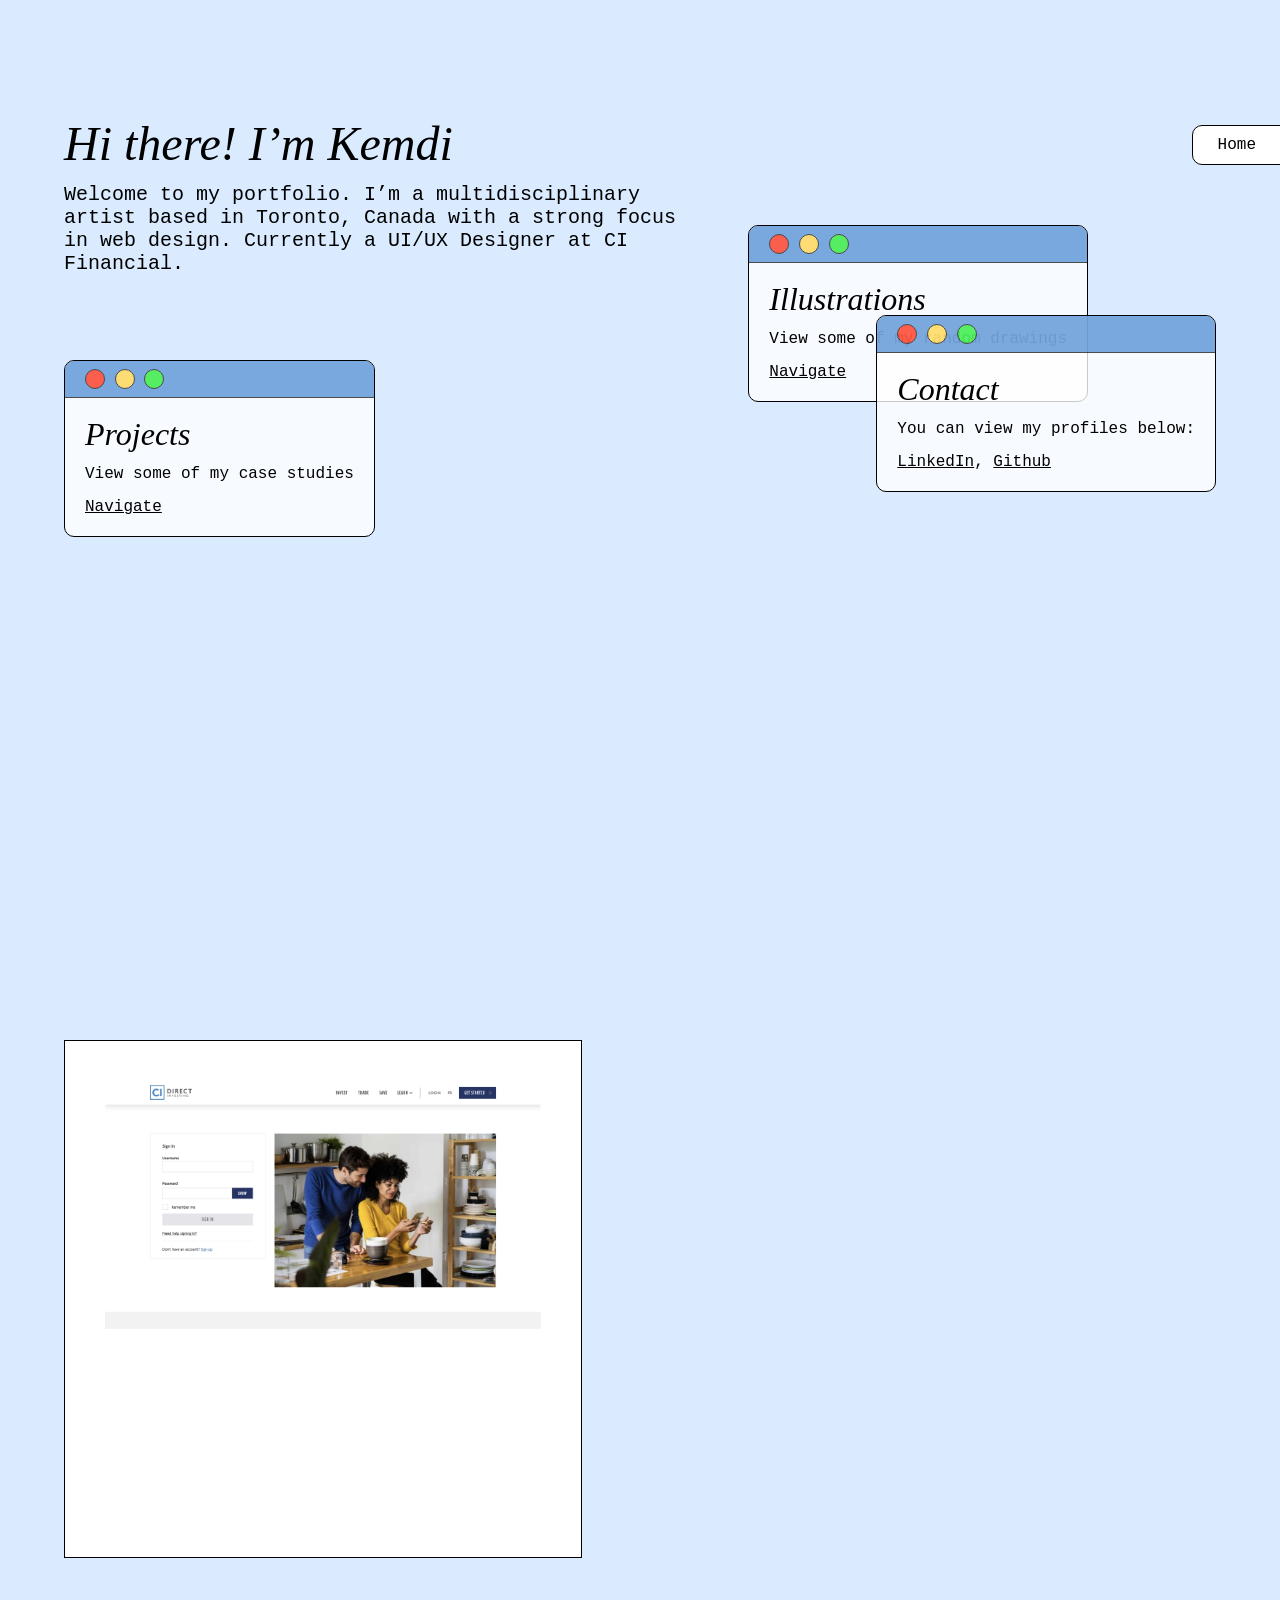
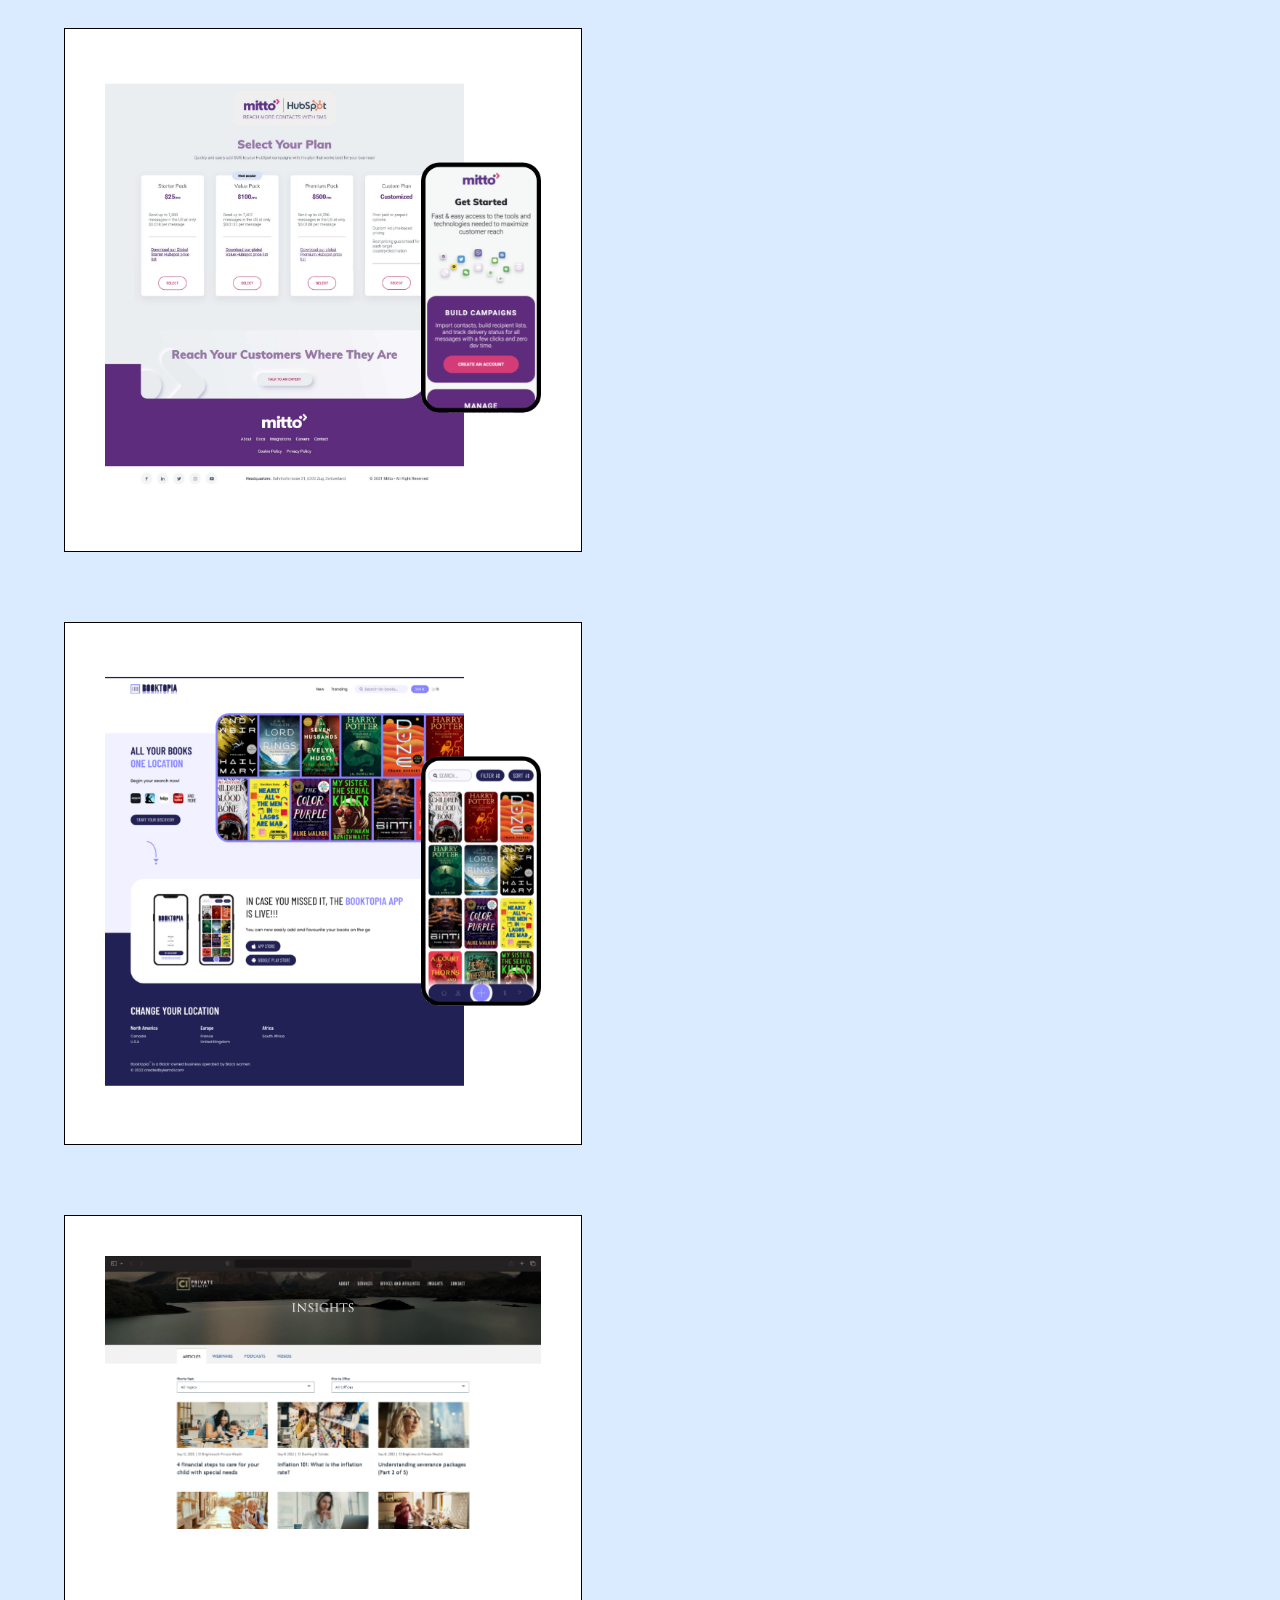
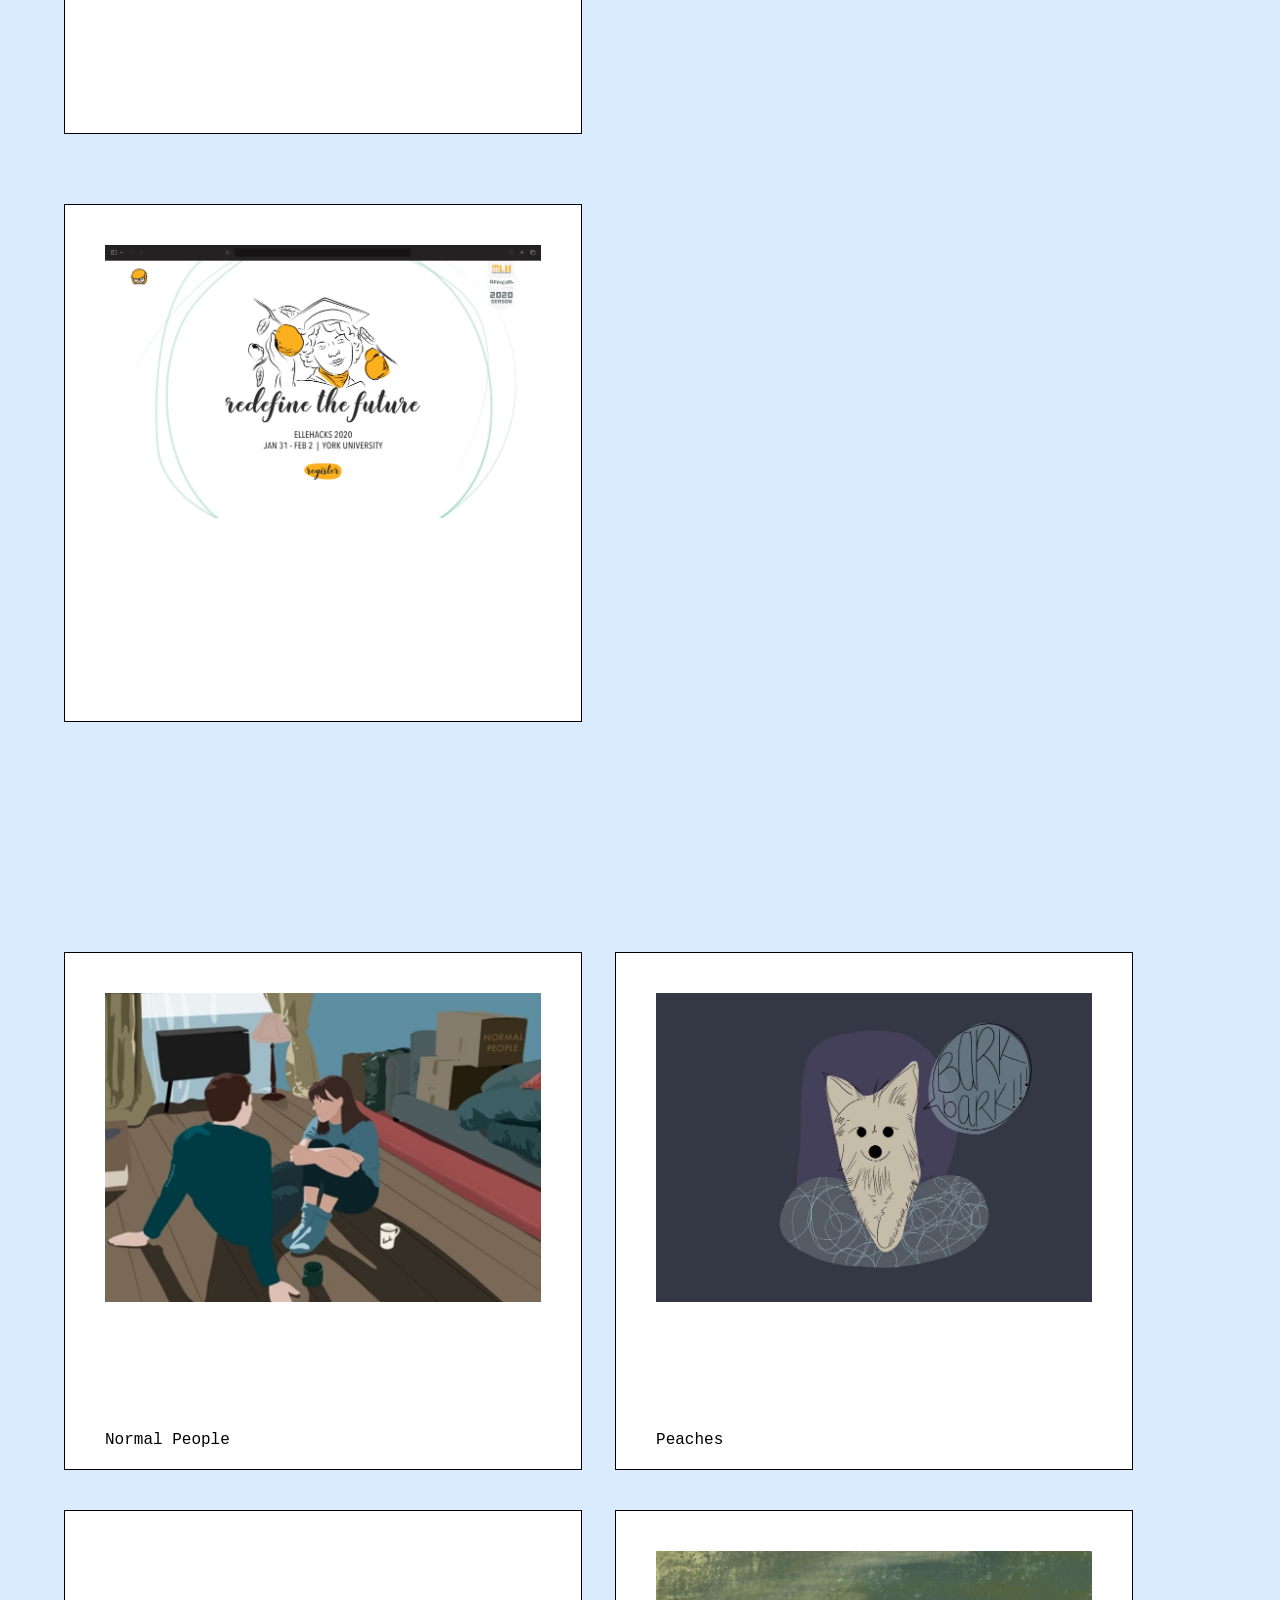
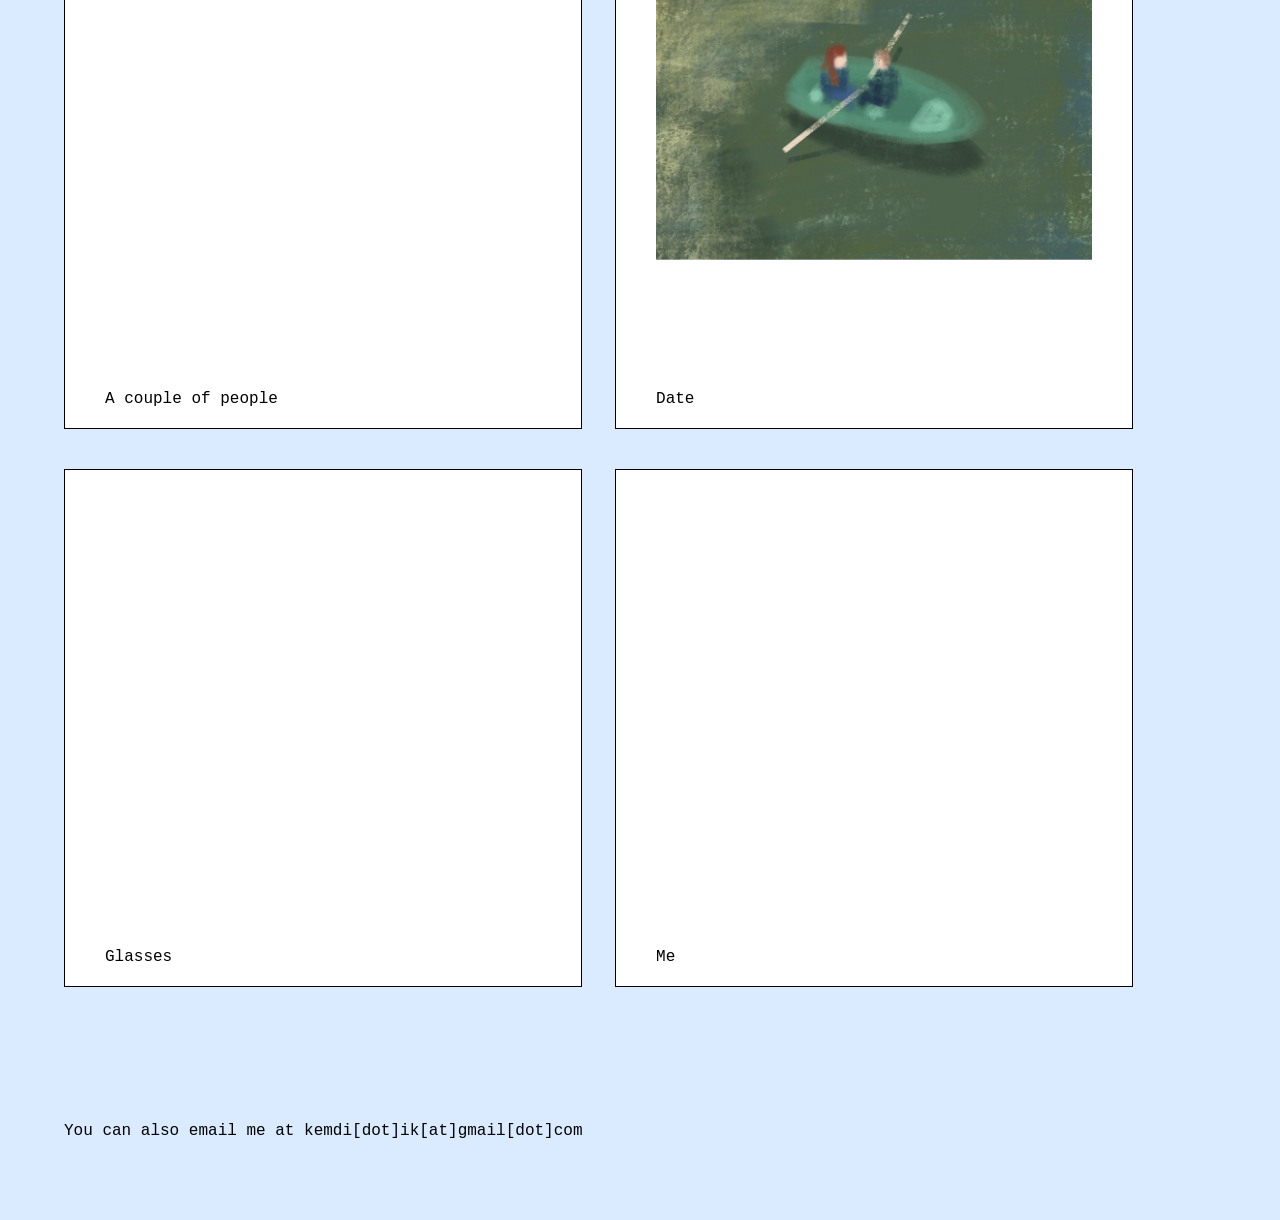
==== commit ab6543b8: "august updates" ====
--- a/index.html
+++ b/index.html
@@ -179,7 +179,8 @@
                     <div class="max"><a href="#contact"><img src="img/green.svg" alt=""></a></div>
                 </div>
                 <div class="body">
-                    <h2>Contact or <br>Social media</h2>
+                    <h2>Contact</h2>
+                    <p class="showonview">You can view my profiles below:</p>
                     <p><a href="https://www.linkedin.com/in/k-ikejiani/">LinkedIn</a>, <a
                             href="https://github.com/nikxkj">Github</a>
                     </p>
@@ -187,7 +188,9 @@
             </div>
         </div>
 
-        <div class="container spacing"></div>
+        <div class="container spacing">
+            <p>You can also email me at kemdi[dot]ik[at]gmail[dot]com</p>
+        </div>
     </section>
 
     <div class="bar main">
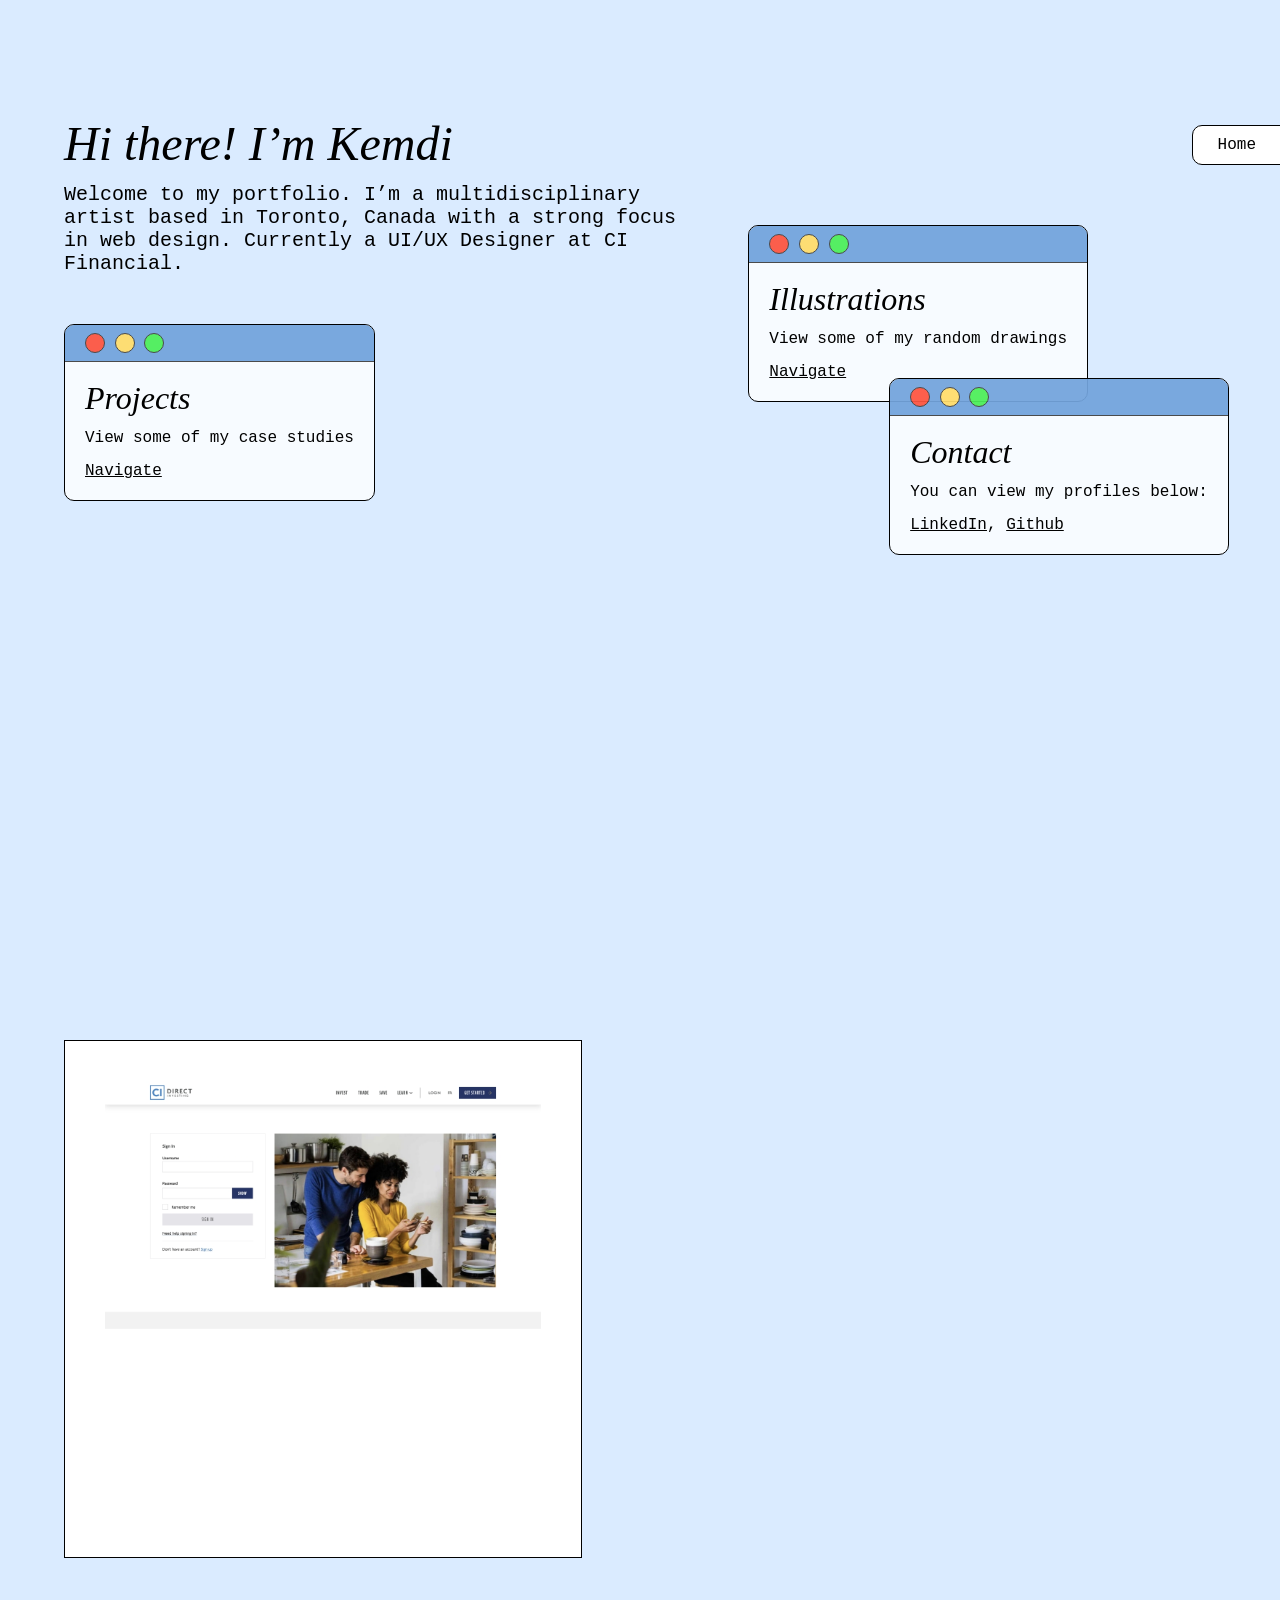
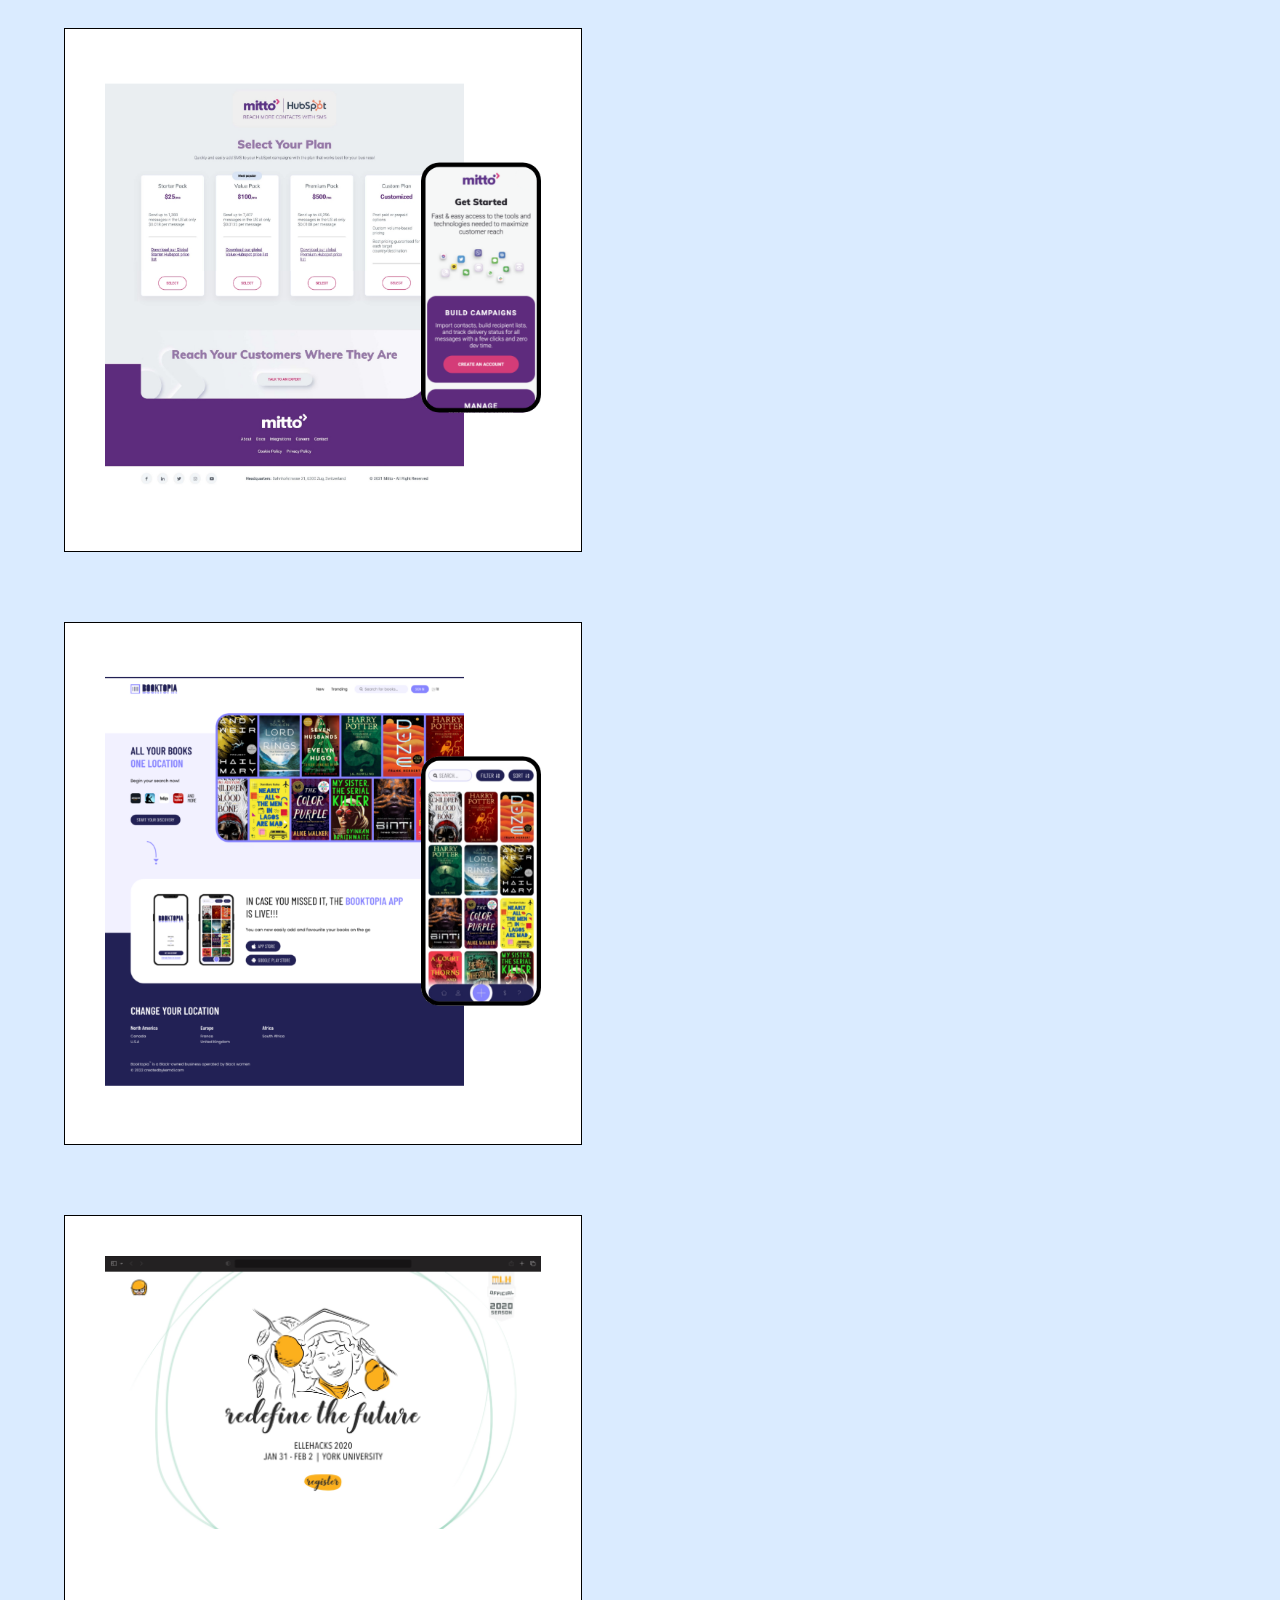
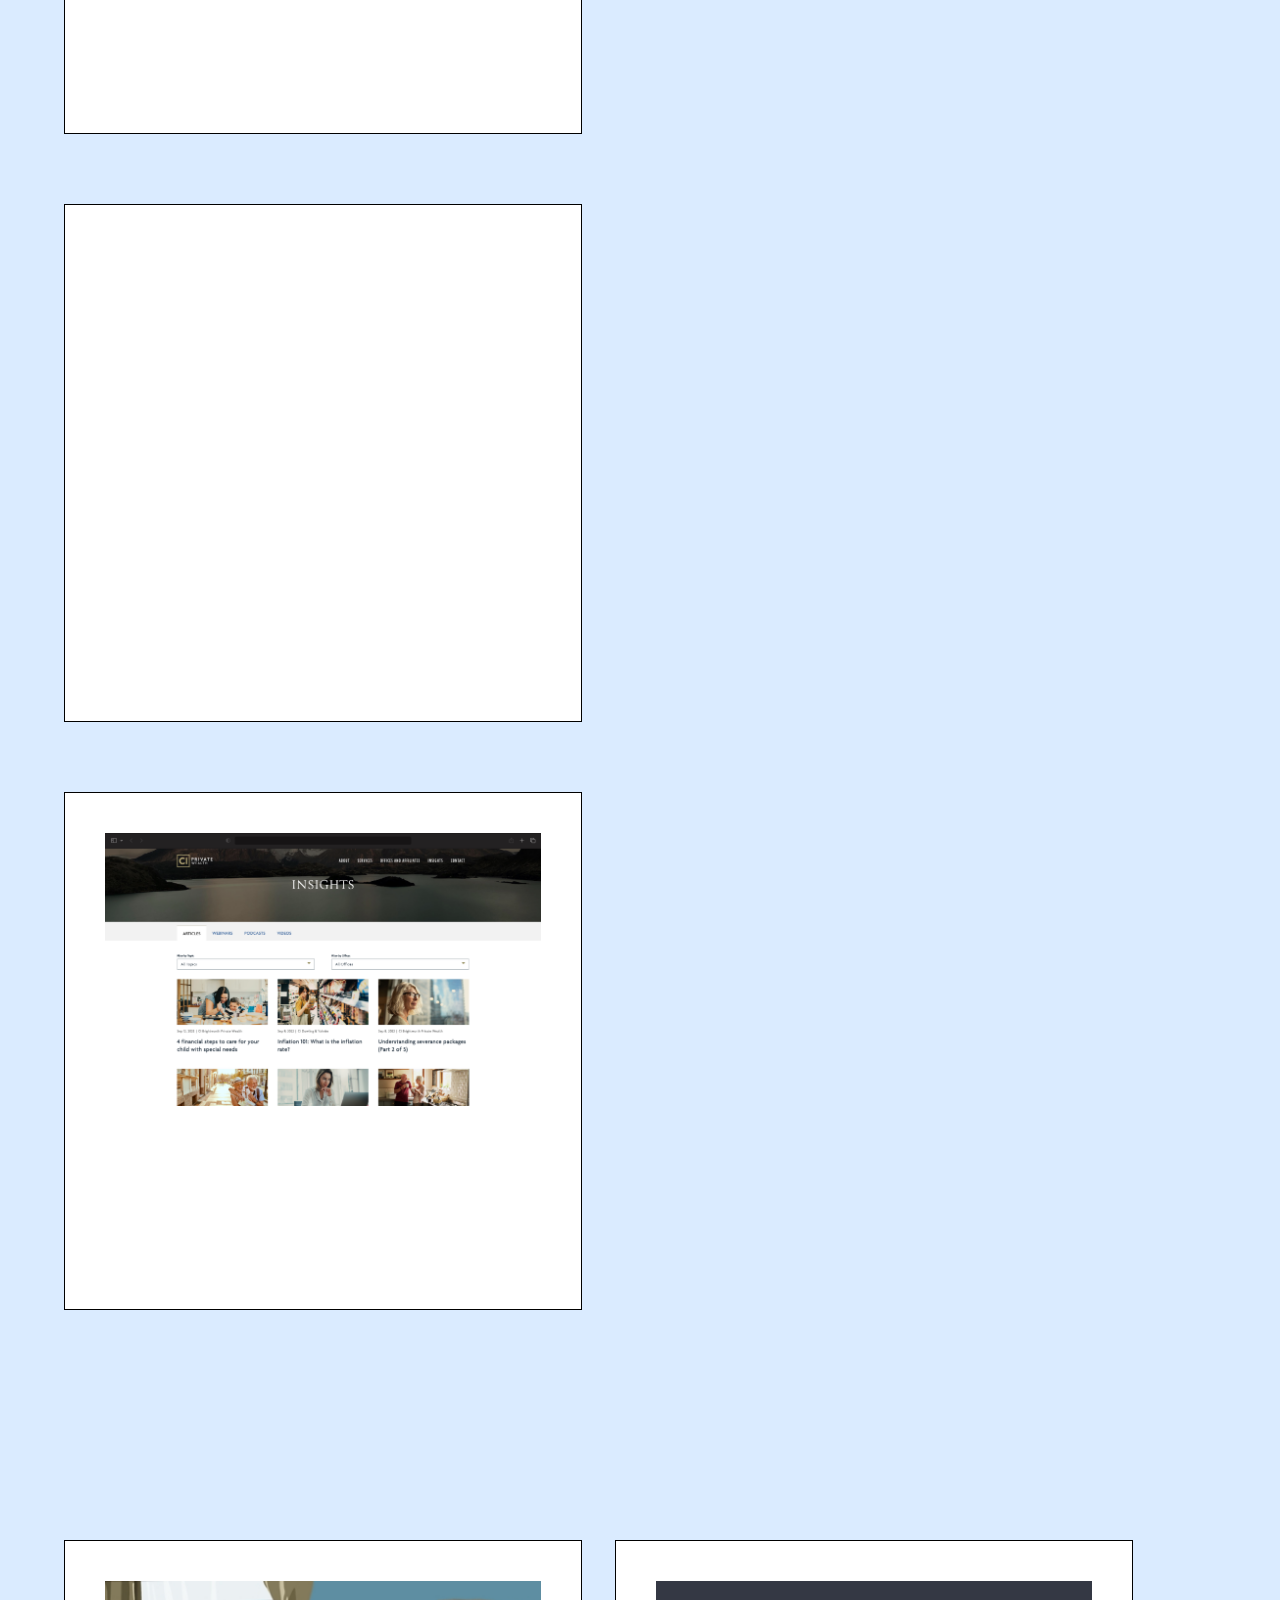
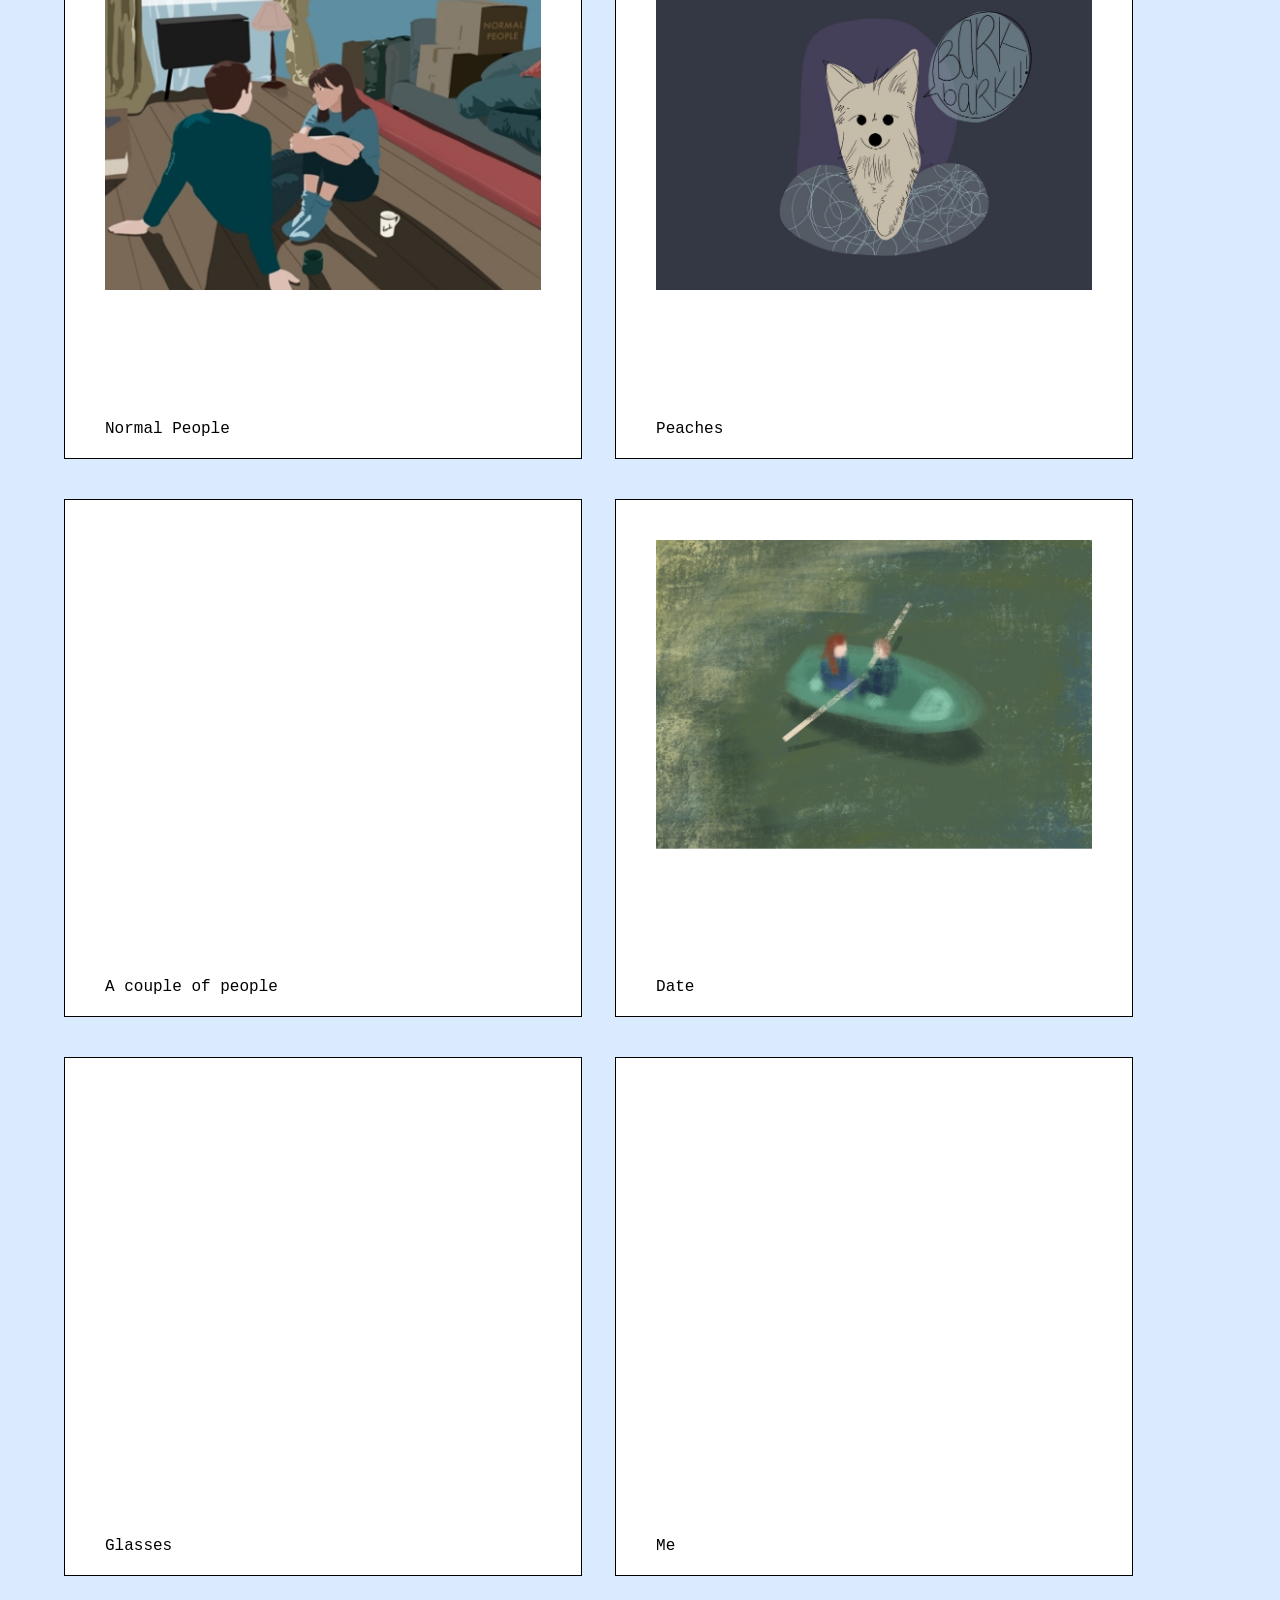
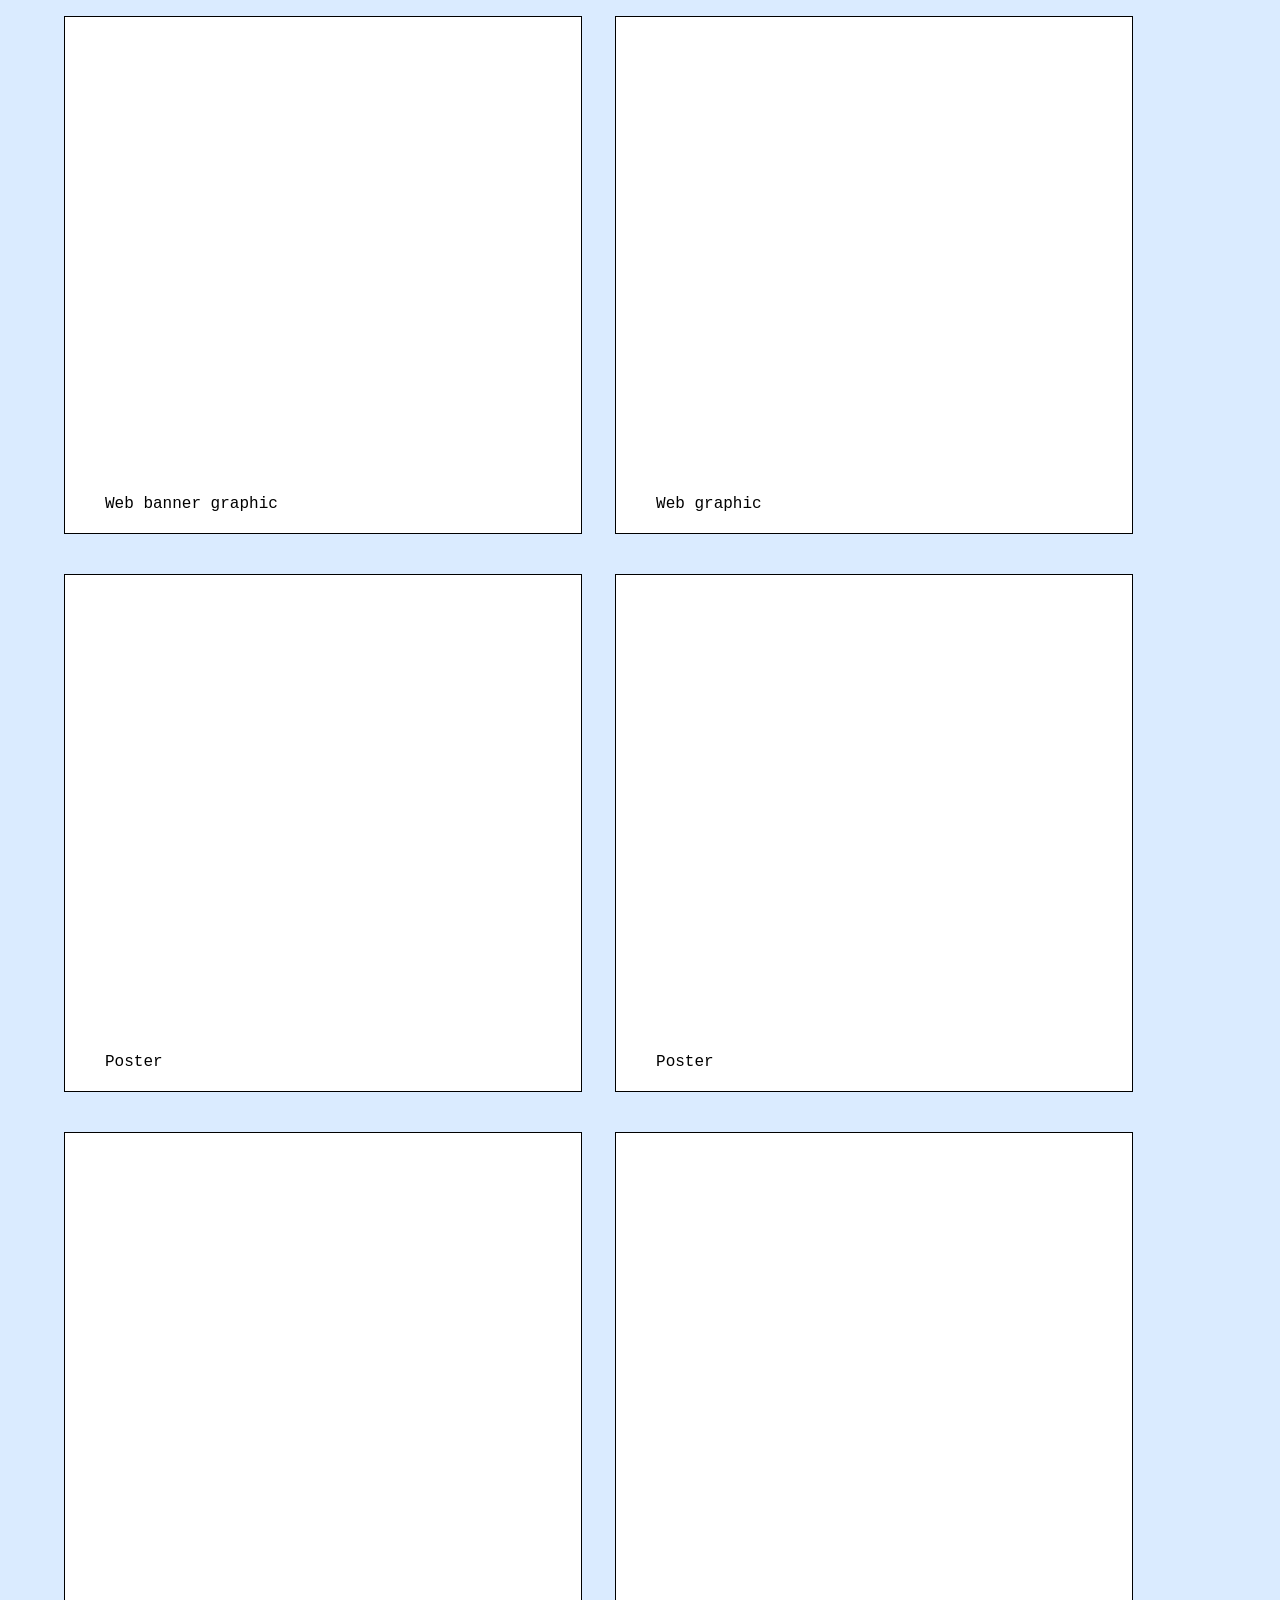
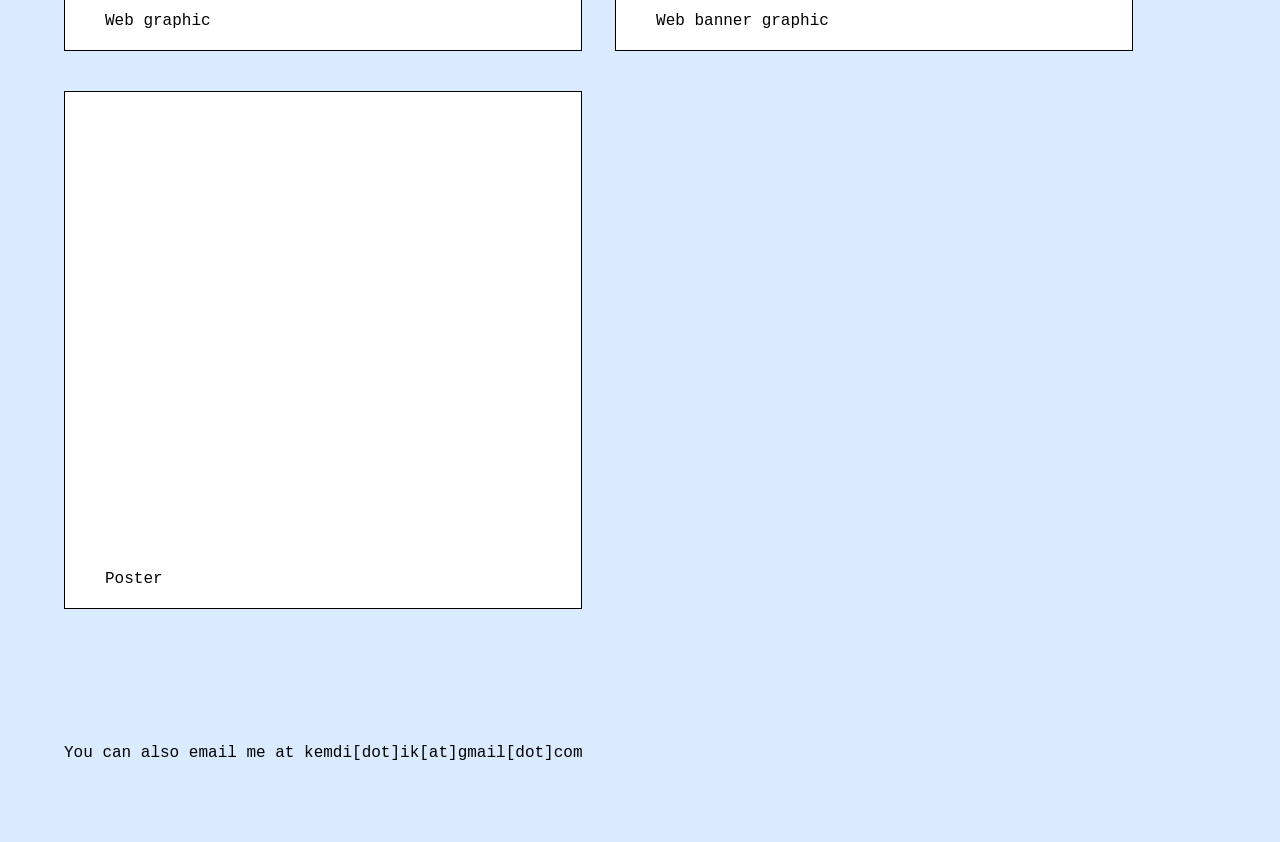
==== commit 75e2135d: "august updates" ====
--- a/index.html
+++ b/index.html
@@ -89,28 +89,41 @@
                     </div>
                 </div>
 
-                <div class="frame active">
+                <div class="frame">
+                    <img src="projects/img/ellehacks-0.png" alt="">
+                    <div class="description">
+                        <h2>Ellehacks website (2019)</h2>
+                        <p>
+                            art director, solo designer
+                        </p>
+                        <p>
+                            <a href="projects/4.html">View case study</a>
+                        </p>
+                    </div>
+                </div>
+
+                <div class="frame">
+                    <img src="img/emails.png" alt="">
+                    <div class="description">
+                        <h2>Email templates (2021 - current)</h2>
+                        <p>
+                            designer, developer
+                        </p>
+                        <p>
+                            <a href="projects/emails.html">View templates</a>
+                        </p>
+                    </div>
+                </div>
+
+                <div class="frame">
                     <img src="projects/img/cipw-0.png" alt="">
-                    <div class="description active">
+                    <div class="description">
                         <h2>Landing page designs (2019 - current)</h2>
                         <p>
                             developer, lead designer
                         </p>
                         <p>
-                            <a href="projects/archive.html">View case study</a>
-                        </p>
-                    </div>
-                </div>
-
-                <div class="frame active">
-                    <img src="projects/img/ellehacks-0.png" alt="">
-                    <div class="description active">
-                        <h2>Ellehacks website (2019)</h2>
-                        <p>
-                            art director, solo designer
-                        </p>
-                        <p>
-                            <a href="projects/4.html">View case study</a>
+                            <a href="projects/archive.html">View templates</a>
                         </p>
                     </div>
                 </div>
@@ -164,6 +177,34 @@
             <div class="frame">
                 <img src="img/portrait.png" alt="">
                 <div class="description-wrapper">Me</div>
+            </div>
+            <div class="frame">
+                <img src="img/illustration-1-mac.png" alt="">
+                <div class="description-wrapper">Web banner graphic</div>
+            </div>
+            <div class="frame">
+                <img src="img/illustration-2-mac.png" alt="">
+                <div class="description-wrapper">Web graphic</div>
+            </div>
+            <div class="frame">
+                <img src="img/illustration-3-ellehacks.png" alt="">
+                <div class="description-wrapper">Poster</div>
+            </div>
+            <div class="frame">
+                <img src="img/illustration-4-ellehacks.png" alt="">
+                <div class="description-wrapper">Poster</div>
+            </div>
+            <div class="frame">
+                <img src="img/illustration-5-wise.png" alt="">
+                <div class="description-wrapper">Web graphic</div>
+            </div>
+            <div class="frame">
+                <img src="img/illustration-6-wise.png" alt="">
+                <div class="description-wrapper">Web banner graphic</div>
+            </div>
+            <div class="frame">
+                <img src="img/illustration-7-wise.png" alt="">
+                <div class="description-wrapper">Poster</div>
             </div>
         </div>
     </section>
--- a/css/style.css
+++ b/css/style.css
@@ -215,15 +215,15 @@
 }
 .dialog.one {
   left: 5%;
-  top: 40vh;
+  top: 36vh;
 }
 .dialog.two {
   right: 15%;
   top: 25vh;
 }
 .dialog.three {
-  right: 5%;
-  top: 35vh;
+  right: 4%;
+  top: 42vh;
 }
 .dialog {
   /*
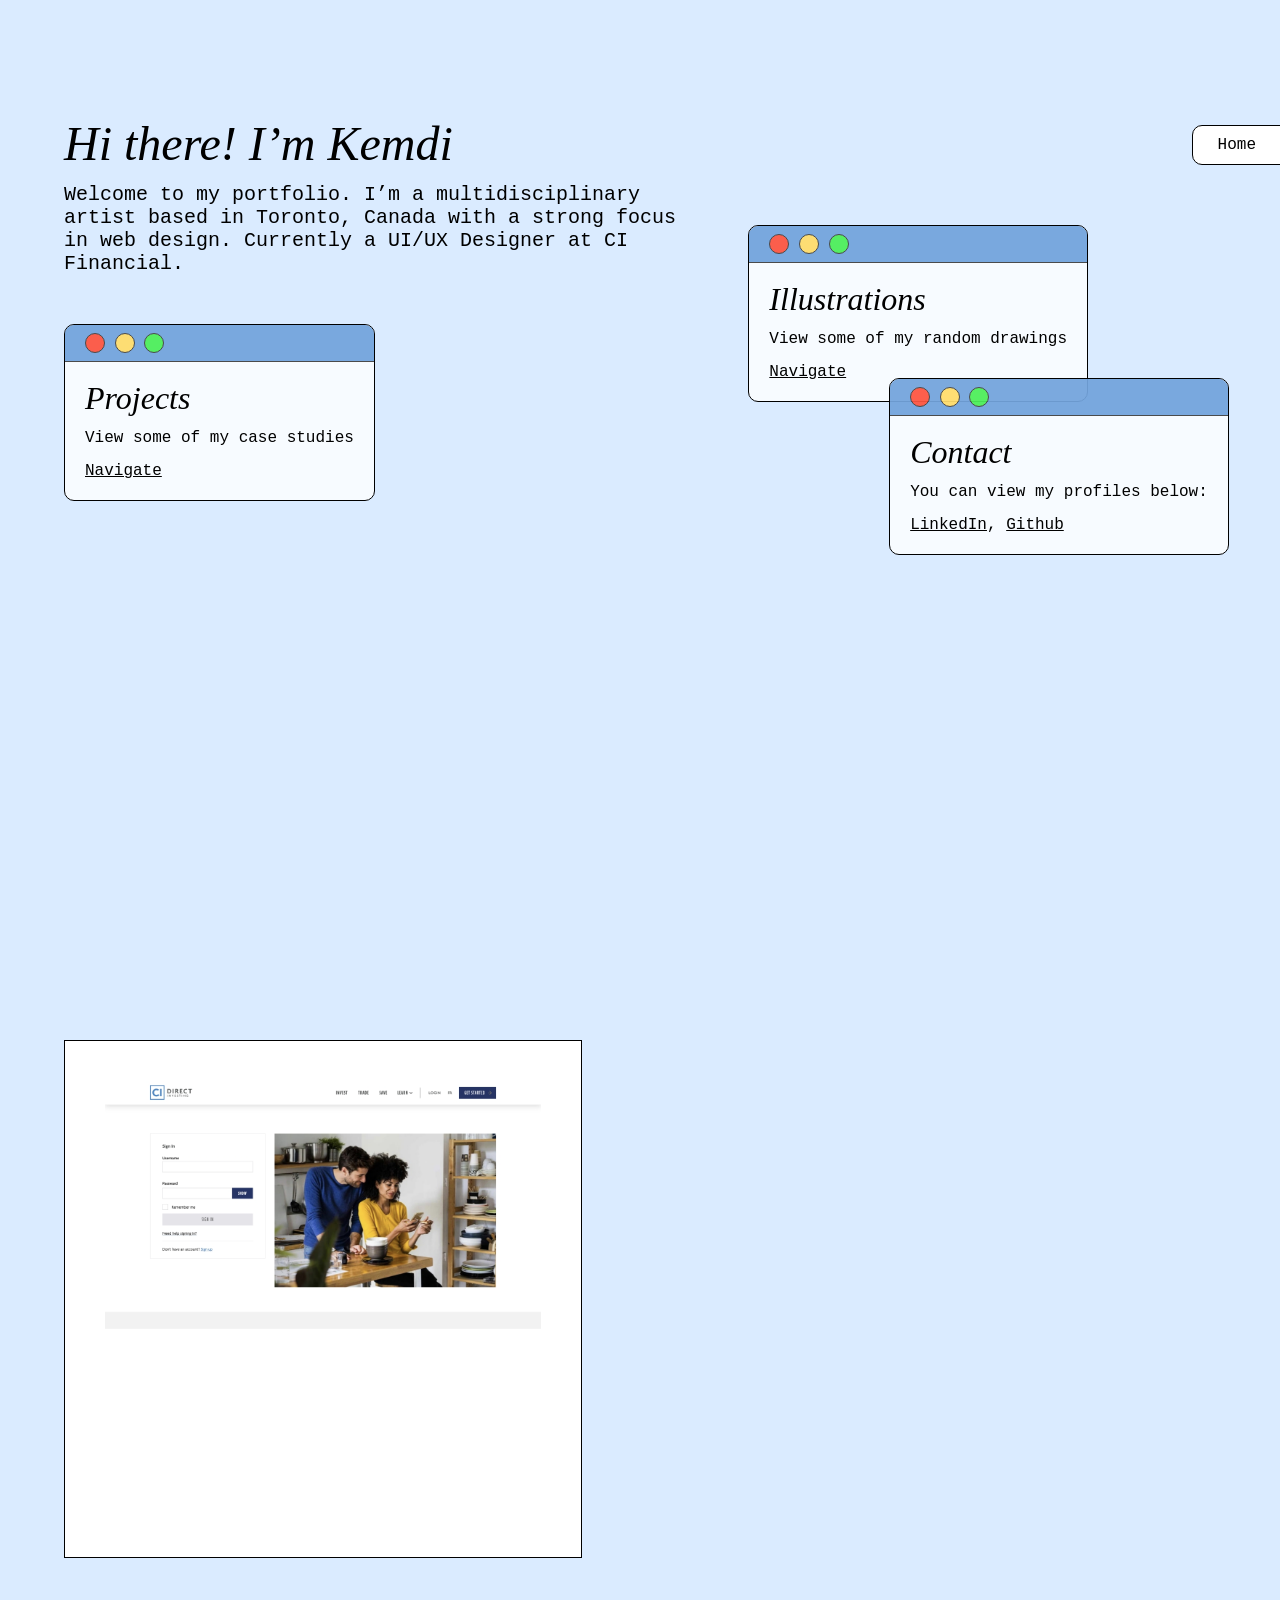
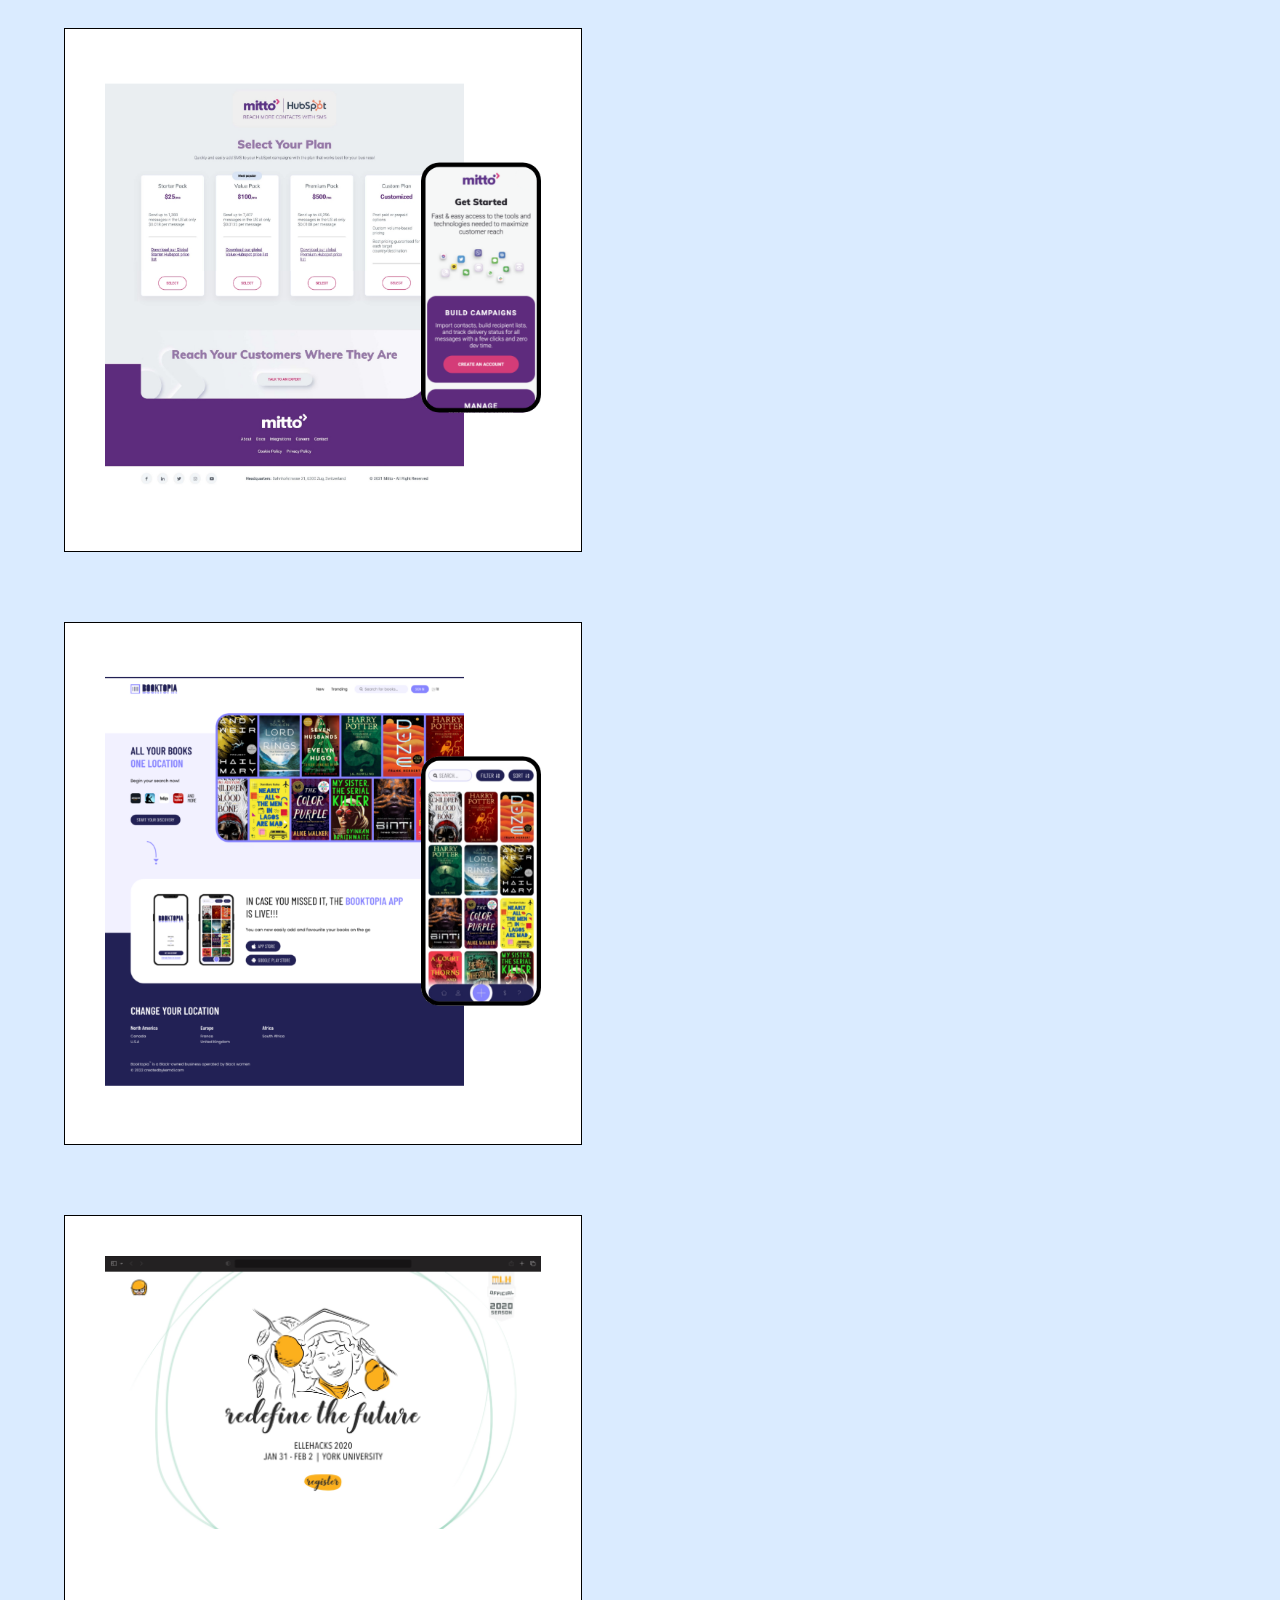
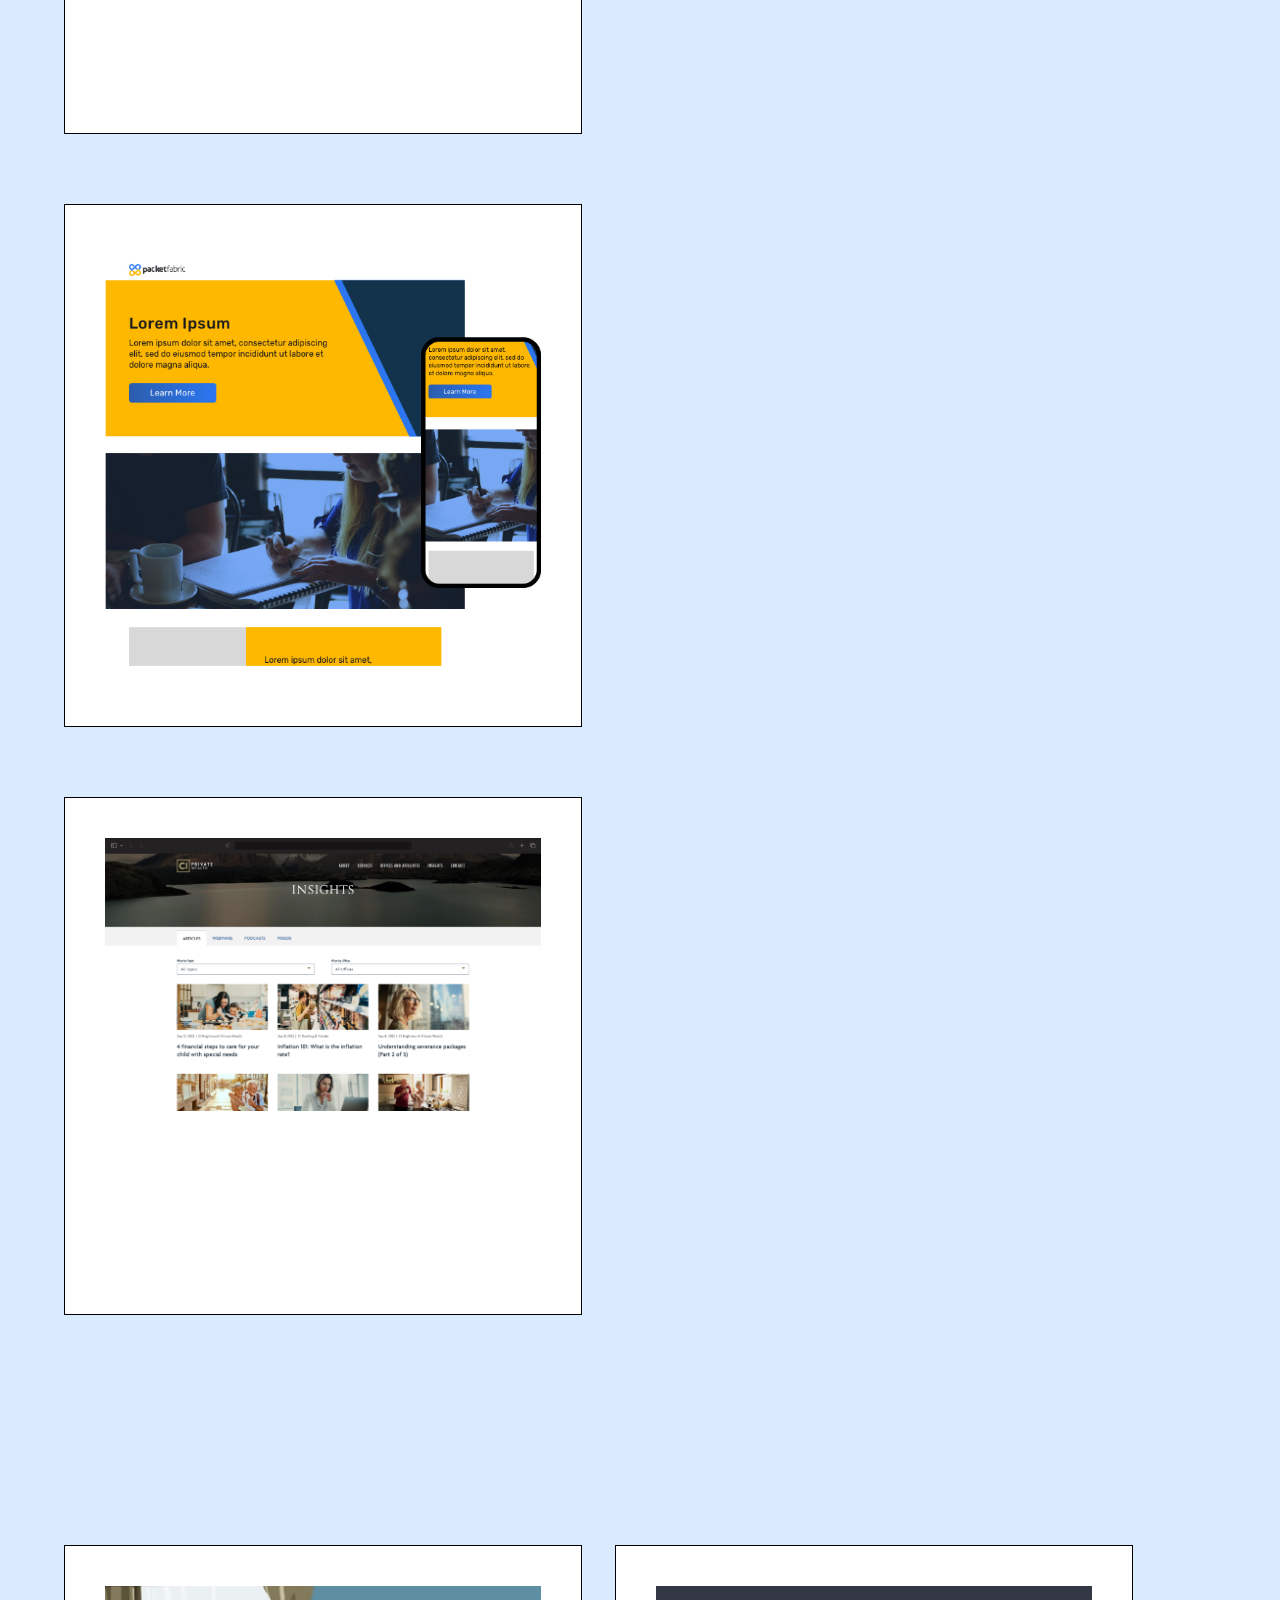
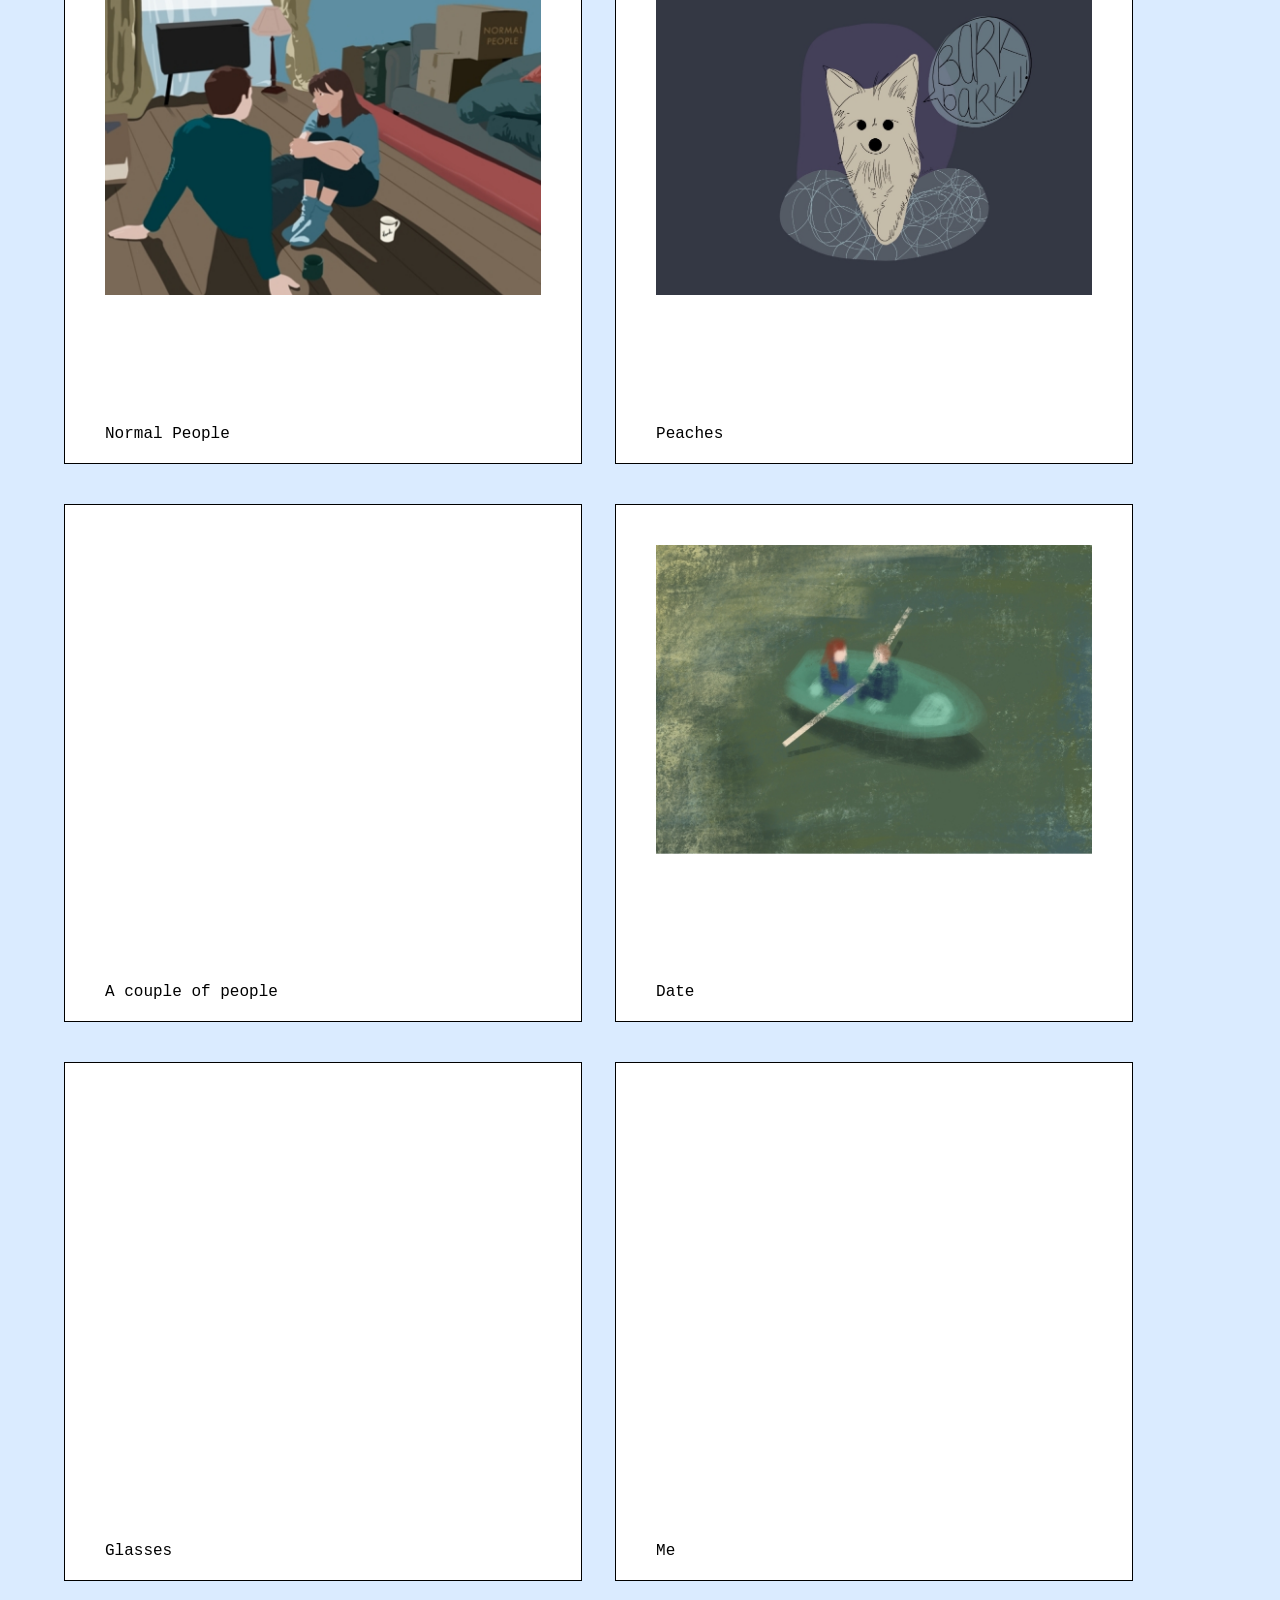
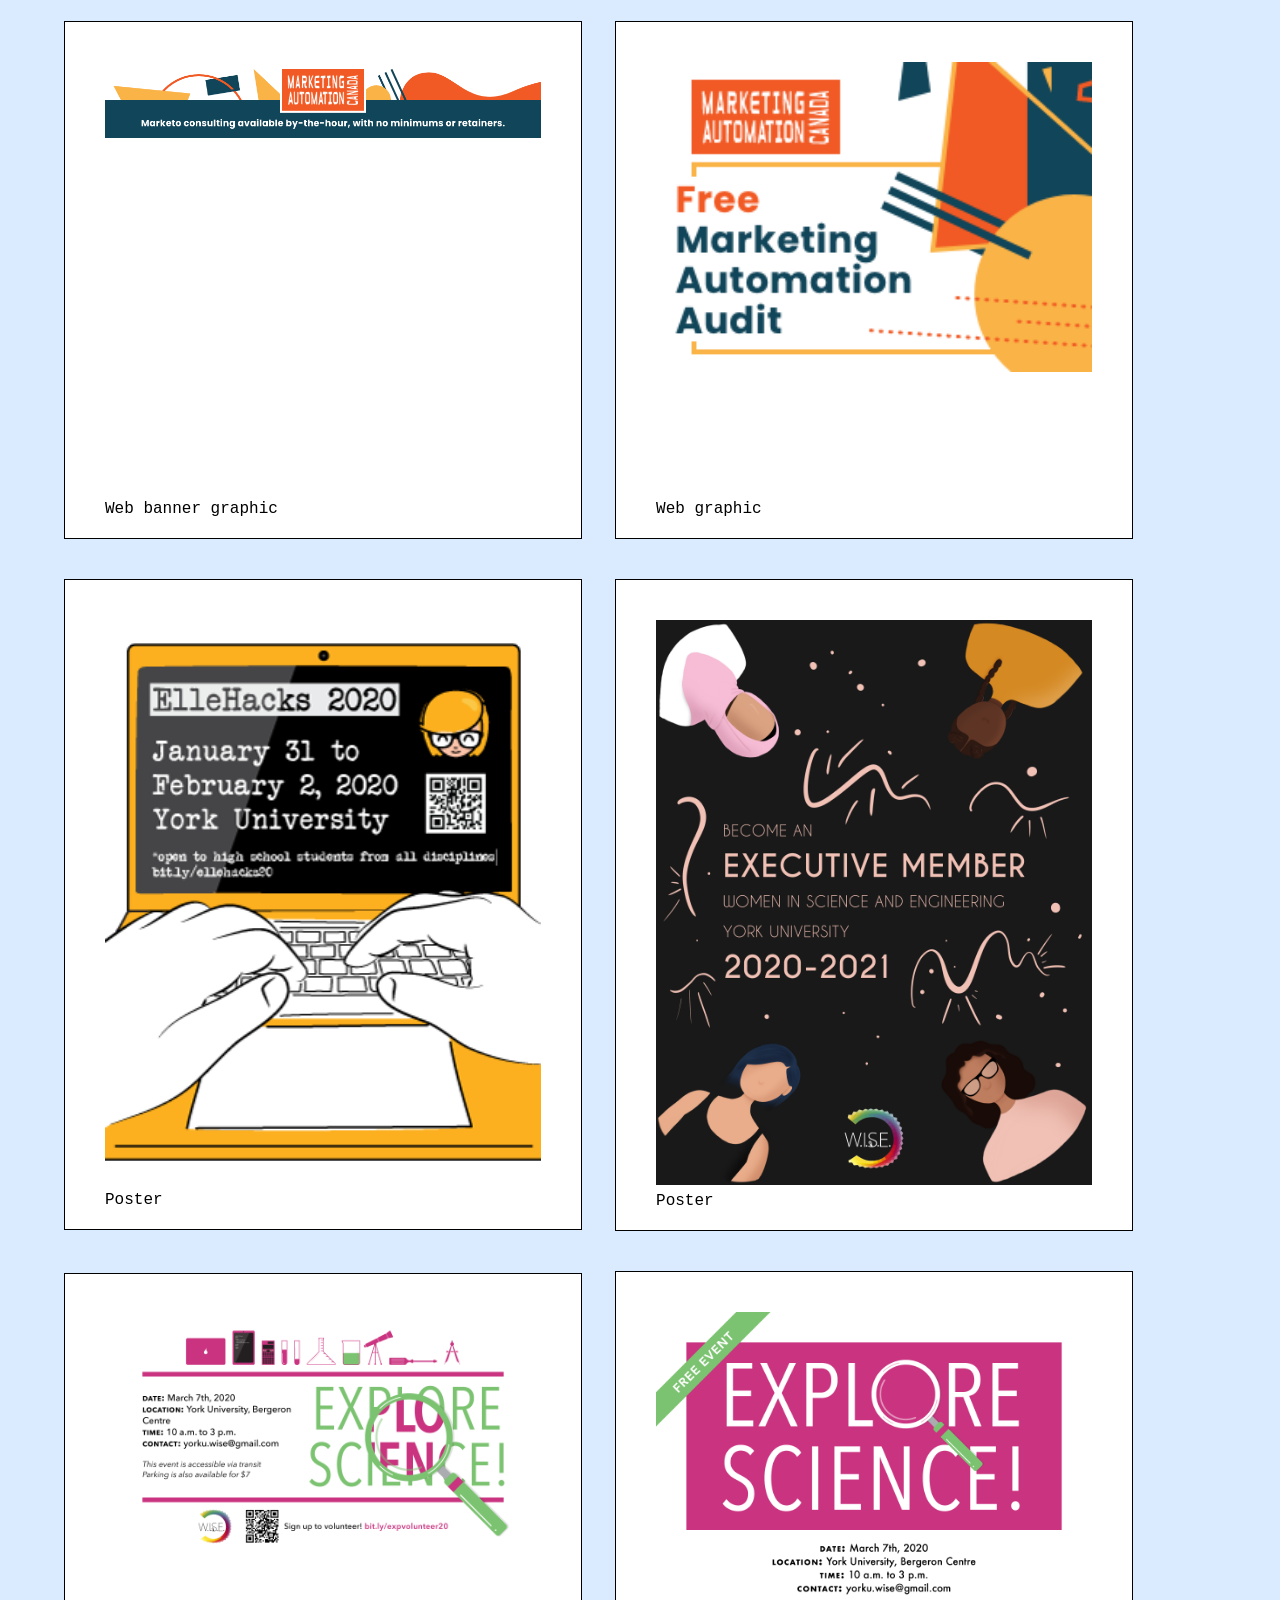
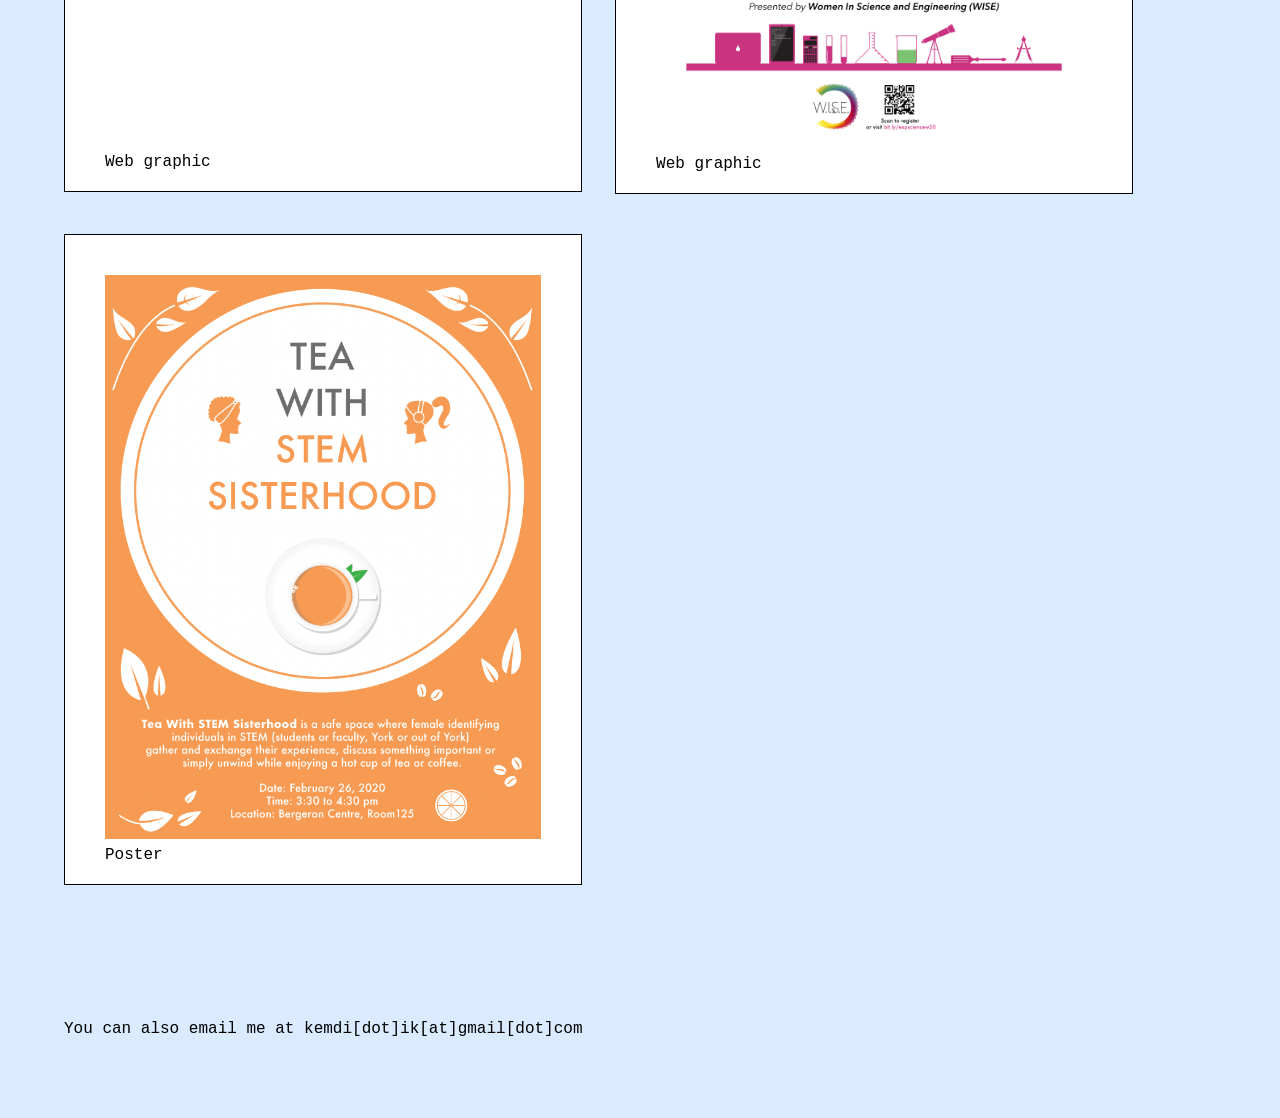
==== commit 66ea3b13: "august updates" ====
--- a/index.html
+++ b/index.html
@@ -200,7 +200,7 @@
             </div>
             <div class="frame">
                 <img src="img/illustration-6-wise.png" alt="">
-                <div class="description-wrapper">Web banner graphic</div>
+                <div class="description-wrapper">Web graphic</div>
             </div>
             <div class="frame">
                 <img src="img/illustration-7-wise.png" alt="">
@@ -242,7 +242,7 @@
 
     <nav>
         <div>
-            <span>
+            <span onclick="topFunction()">
                 <p class="mobile">^</p>
                 <p>Home</p><a href="#"></a>
             </span>
--- a/css/style.css
+++ b/css/style.css
@@ -487,6 +487,7 @@
   margin-right: 2%;
   height: unset;
   aspect-ratio: unset;
+  vertical-align: top;
 }
 #projectoverview .bar.main {
   opacity: 1;
@@ -502,6 +503,20 @@
   display: none;
 }
 
+@media screen and (min-width: 1580px) {
+  .frame {
+    max-width: 700px;
+  }
+  #portfolio .description {
+    top: 44%;
+  }
+}
+@media screen and (min-width: 1750px) {
+  #portfolio .description {
+    left: 5%;
+    margin-left: 750px;
+  }
+}
 @media screen and (max-width: 1024px) {
   #home .container h1, #home .container p {
     width: 80%;
@@ -614,6 +629,10 @@
     padding: 20px;
     border: 1px solid #000;
   }
+  #portfolio .description {
+    -webkit-transition: 0.5s opacity;
+    transition: 0.5s opacity;
+  }
   #illustrations .frame {
     margin-right: 0;
     aspect-ratio: 1/1;
